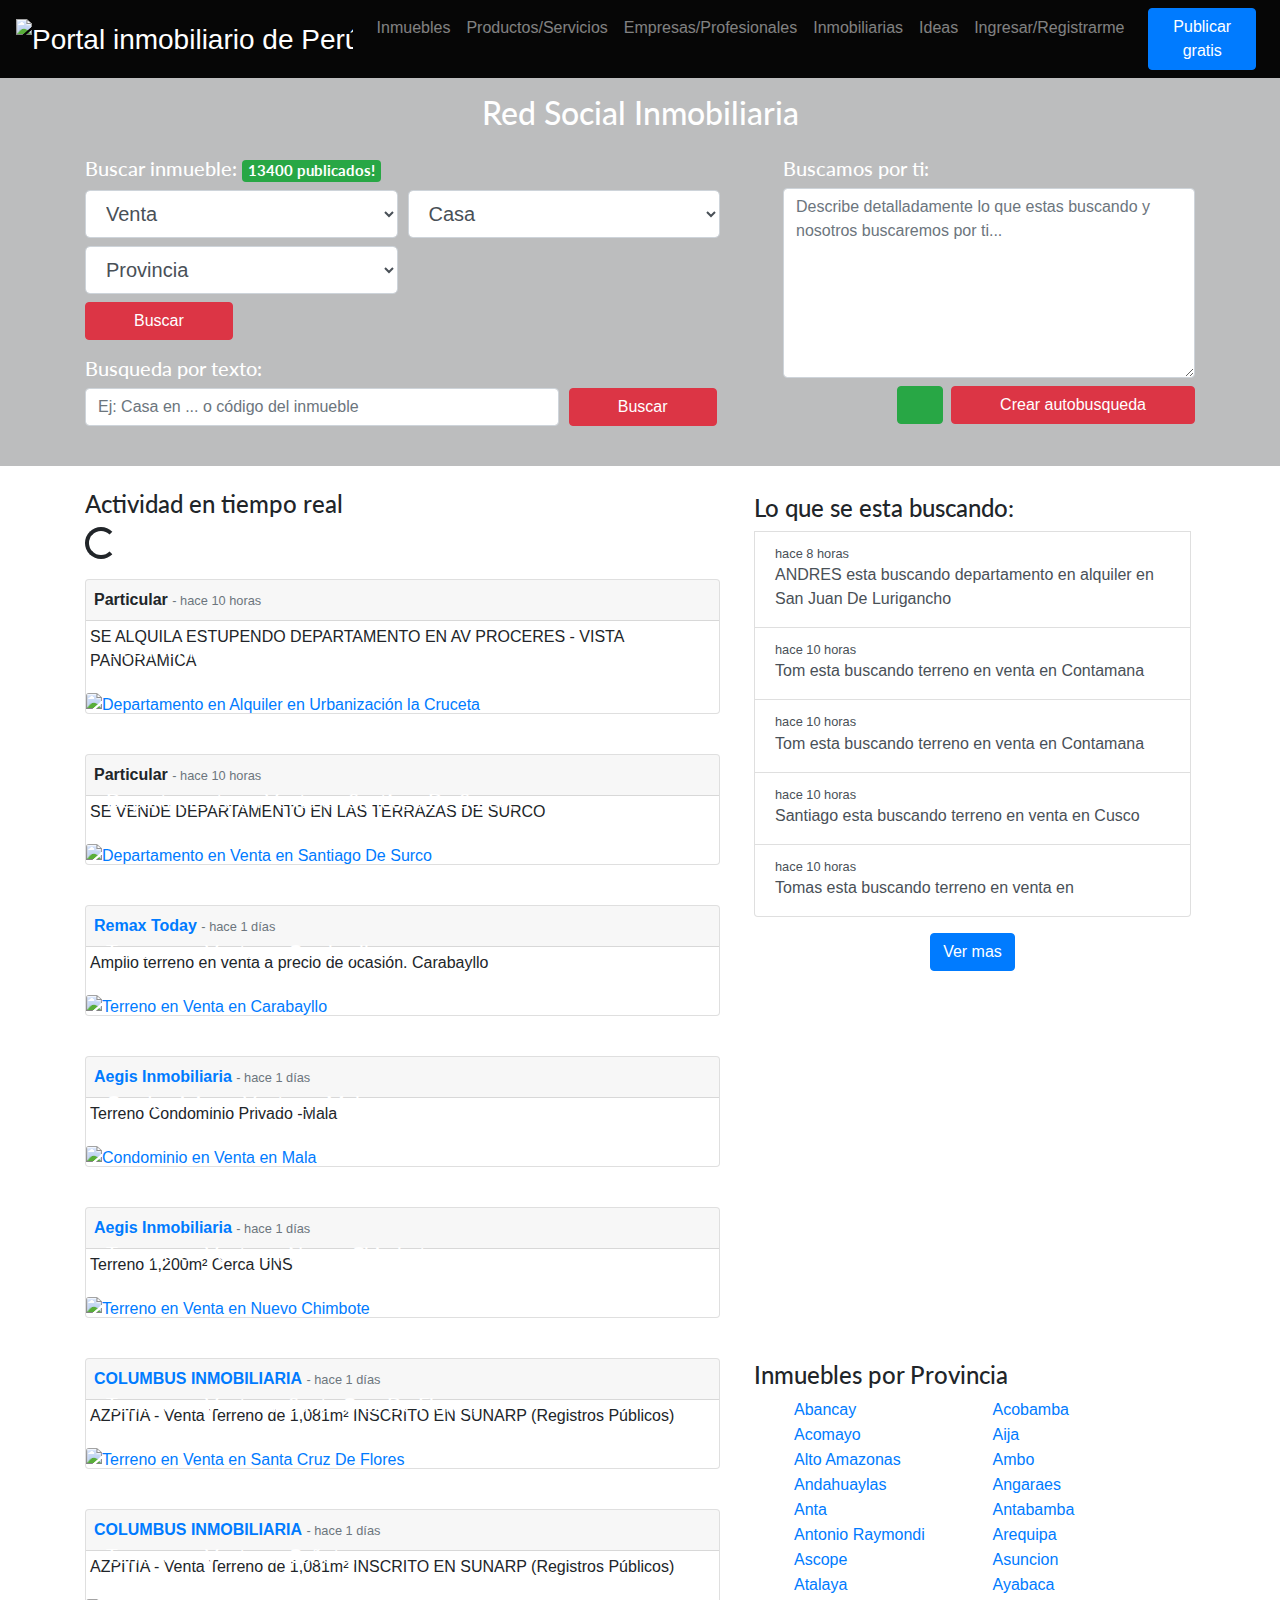
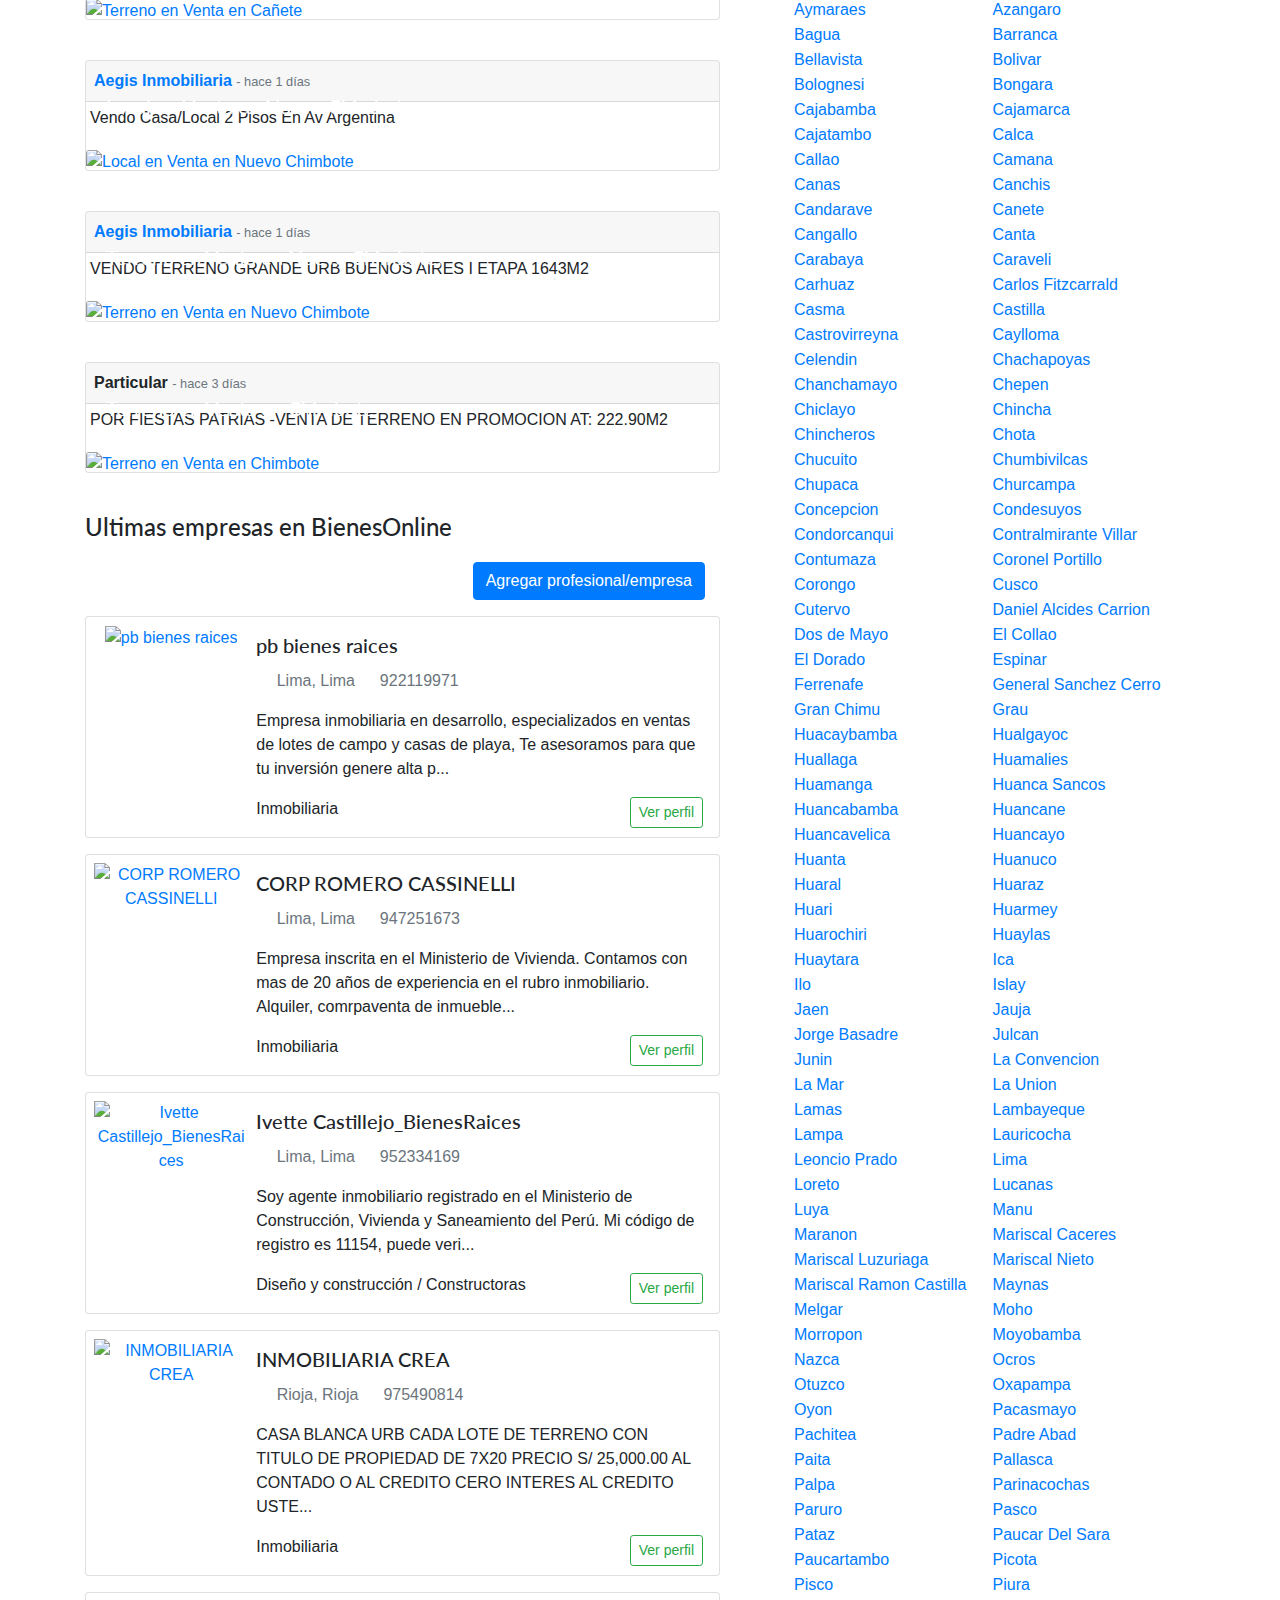
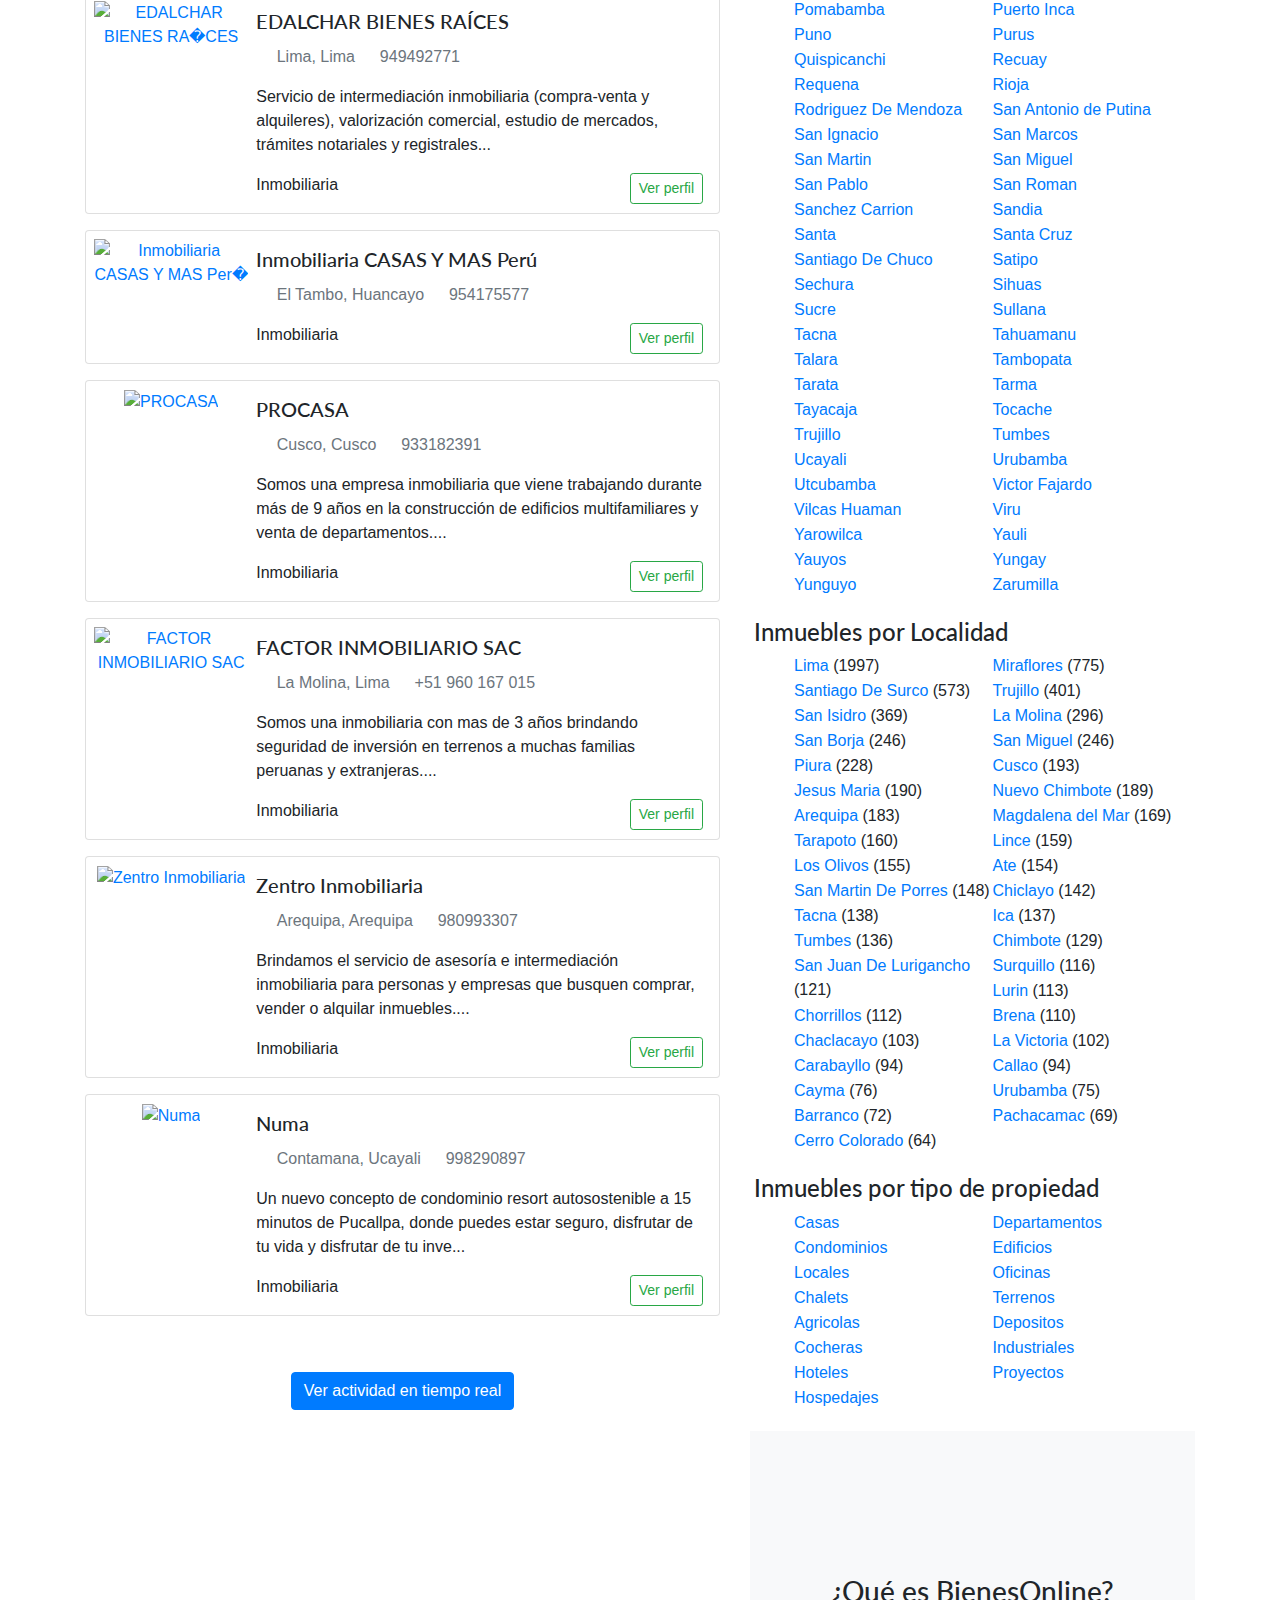
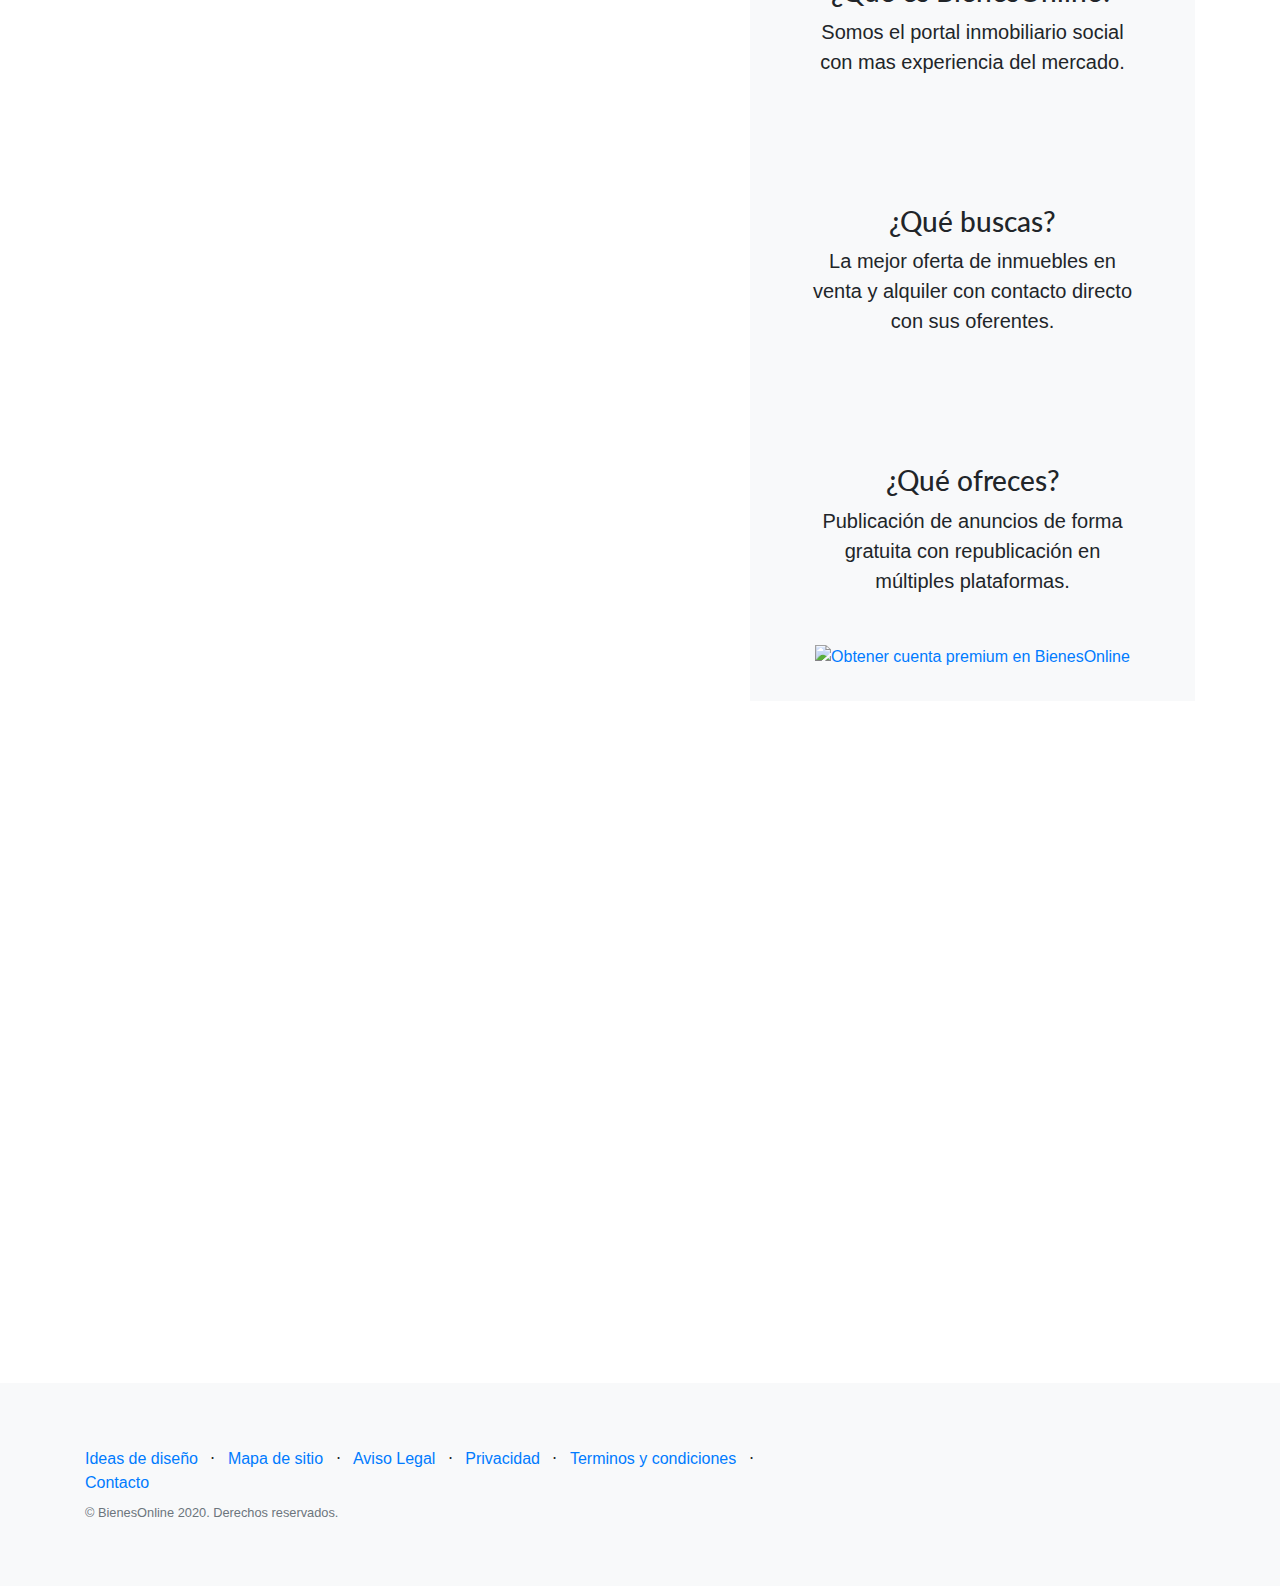
==== index.html @ 41c7a1e3 "first commit" ====
<!DOCTYPE html>
<html lang="en">
<head>
    <meta charset="UTF-8">
    <meta name="viewport" content="width=device-width, initial-scale=1.0">
    <title>Document</title>
    <link rel="stylesheet" href="landing-page.css">
    <link rel="stylesheet" href="bootstrap.min.css">
    <link rel="stylesheet" href="all.min.css">
    <link href="https://fonts.googleapis.com/css?family=Lato:300,400,700,300italic,400italic,700italic" rel="stylesheet" type="text/css">
    <style>



        header.masthead {
            padding-top: 1rem;
            padding-bottom: 2rem;
        }
        
        header.masthead h1{
            font-size: 2rem;
        
            
        }
        
        .sub-titulo {
           text-align: left;
        }
        
        .autobusqueda {
          padding-left: 3rem;
        }
        
        
            .Qblock li{margin:0;float:left;width:50%;margin:0 0 1px;}
            .Qblock ul { list-style: none outside; }
        
        .bg-black {
          background-color: #060606;
        }
        .navbar-brand {
          font-size: 1.75rem;
        }
        .ultimos-anuncios{
          
        }
        #anuncios-muro .card-header {
            padding: .50rem .50rem;
        }
        #anuncios-muro .card-header img {
          max-width: 150px;
        }
        #anuncios-muro .card-img-top {
          align: center;
          max-height: 450px;
          max-width: 633px;
        }
        #anuncios-muro .card-body {
          margin-top: -80px;
          
        }
        
        .logo-inmo {
            max-height:50px;
            
        }
        
        
        .blanco {
            color:#ffffff;
        }
        
        
        
        .paises img {
           width:35px;
           height:27px;
           padding-right: 5px;
        }
        .paises .themed-grid-col {
          margin-bottom:20px;
        }
        .testimonials .testimonial-item {
            max-width: 98%;
        }
        .testimonials {
            padding-top: 2rem;
            padding-bottom: 2rem;
        }
        
        .publicidad-1 {
          height:350px;
          width:100%;
          max-width:350px;
        }
        .publicidad-2 {
          height:200px;
          width:100%;
        }
        .publicidad-3 {
          width:100%;
          height:650px;
          max-width:350px;
          max-height:650px;
        }
        
        
        #paises a {
            background-image: url(img/flags/banderas.png) ;
              float: left;
            width: 32px;
            height: 32px;
            margin-right: 8px;
              margin-top: 5px;
            }	
          #paises p {
            margin-left: 40px;
            margin-top: 2px;
            white-space: pre;
            }	
        
        
        @media only screen and (max-width: 768px) {
            
            .navbar {
              padding:5px;
        
            }
            .navbar-brand { 
                margin-right:5px;
            }
            .navbar-brand img { 
              max-width:240px;
            }
            
            .navbar-collapse {
                margin-left:10px;
            }
        
            .autobusqueda {
              padding-left: 1rem;
              padding-top: 1rem;
            }
        
            #anuncios-muro .card-body {
                 margin-top: -110px;
          
            }
            #anuncios-muro .card-img-top {
              
              max-height: 350px;
              max-width: 533px;
            }
        
            .columna-derecha {
               margin-top:2rem;
            }
        
            .Qblock li {
                float: left;
                width: 50%;
                margin: 7px 0 1px;
            }
        
            .Qblock ul {
                padding-inline-start: 10px;
            }
            
            .publicidad-2 {
              height:350px;
            }
            .publicidad-3 {
              height:350px;
              max-height:350px;
            }
        
        
            .paises .themed-grid-col {
              margin-bottom:20px;
              min-width: 50%;
            }
        
        
        }
        
        
        </style>
</head>

<body>
    <nav class="navbar navbar-expand-lg navbar-dark bg-black">
        <div itemscope="" itemtype="https://schema.org/Organization" bis_skin_checked="1">
          <a class="navbar-brand" href="https://www.bienesonline.pe/"><img itemprop="logo" src="img/ico/logo-2.jpg" alt="Portal inmobiliario de Perú" border="0">
          <meta itemprop="url" content="https://www.bienesonline.pe/">
          </a>
        </div>
        <button class="navbar-toggler" type="button" data-toggle="collapse" data-target="#navbarsExample03" aria-controls="navbarsExample03" aria-expanded="false" aria-label="Toggle navigation">
          <span class="navbar-toggler-icon"></span>
        </button>
      
              
      
        <div class="collapse navbar-collapse" id="navbarsExample03" bis_skin_checked="1">
          <ul class="navbar-nav ml-auto mr-2">
            
          <li class="nav-item">
              <a class="nav-link" href="https://www.bienesonline.pe/">Inmuebles</a>
            </li>
            <li class="nav-item">
              <a class="nav-link" href="/productos-servicios">Productos/Servicios</a>
            </li>
            <li class="nav-item">
              <a class="nav-link" href="/empresas-profesionales">Empresas/Profesionales</a>
            </li>
            <li class="nav-item">
              <a class="nav-link" href="inmobiliarias.php">Inmobiliarias</a>
            </li>
            <li class="nav-item">
              <a class="nav-link" href="http://ideas.bienesonline.com" target="_blank">Ideas</a>
            </li>
                  <li class="nav-item">
              <a class="nav-link" href="publicar.php">Ingresar/Registrarme</a>
            </li>
            
            <li class="nav-item">
              <a href="publicar.php" class="btn btn-primary ml-3">
                    Publicar gratis
                </a>    
      
            </li>
      
          </ul>
        </div>
    </nav>
    <header class="masthead text-white text-center">
        <div class="overlay" bis_skin_checked="1"></div>
        <div class="container" bis_skin_checked="1">
          <div class="row" bis_skin_checked="1">
            <div class="col-xl-9 mx-auto" bis_skin_checked="1">
              <h1 class="mb-4">Red Social Inmobiliaria</h1>
            </div>
            <div class="col-md-10 col-lg-8 col-xl-7" bis_skin_checked="1">
              <h5 class="sub-titulo">Buscar inmueble: <span class="badge badge-success">13400 publicados!</span></h5>
              <form action="redir-busqueda.php" method="post">
                <div class="form-row" bis_skin_checked="1">
                  <div class="col-xl-6 col-md-6 mb-2 mb-md-2" bis_skin_checked="1">
                                <select name="tipo_operacion" class="form-control form-control-lg">
                                  
                                  
                                    <option value="1">Venta</option>
    
                                    
                                    <option value="2">Alquiler</option>
    
                                    
                                    <option value="3">Alquiler por temporada</option>
    
                                    
                                    <option value="4">Alojamiento</option>
    
                                                                </select>
                  </div>
                  <div class="col-xl-6 col-md-6 mb-2 mb-md-2" bis_skin_checked="1">
                  <select name="tipo_inmueble" class="form-control form-control-lg">
                                
                                <option value="1">Casa</option>
    
                                
                                <option value="2">Departamento</option>
    
                                
                                <option value="3">Condominio</option>
    
                                
                                <option value="4">Edificio</option>
    
                                
                                <option value="5">Local</option>
    
                                
                                <option value="6">Oficina</option>
    
                                
                                <option value="7">Chalet</option>
    
                                
                                <option value="8">Terreno</option>
    
                                
                                <option value="9">Agricola</option>
    
                                
                                <option value="10">Deposito</option>
    
                                
                                <option value="11">Cochera</option>
    
                                
                                <option value="12">Industrial</option>
    
                                
                                <option value="13">Hotel</option>
    
                                
                                <option value="14">Proyecto</option>
    
                                
                                <option value="15">Hospedaje</option>
    
                                                            </select>
                  </div>
                  <div class="col-xl-6 col-md-6 mb-2 mb-md-2" bis_skin_checked="1">
                                                                                    
                                            <select name="provincia_inmueble" class="form-control form-control-lg" onchange="cargarCombo('archivos/carga_localidad_home.php', 'provincia_inmueble', 'Div_Subactividades', '1515551756');" id="provincia_inmueble">
    
                                            <option value="">Provincia</option>
    
                                              <option value="28">Abancay</option><option value="81">Acobamba</option><option value="68">Acomayo</option><option value="9">Aija</option><option value="137">Alto Amazonas</option><option value="88">Ambo</option><option value="29">Andahuaylas</option><option value="82">Angaraes</option><option value="69">Anta</option><option value="30">Antabamba</option><option value="10">Antonio Raymondi</option><option value="34">Arequipa</option><option value="113">Ascope</option><option value="11">Asuncion</option><option value="190">Atalaya</option><option value="152">Ayabaca</option><option value="31">Aymaraes</option><option value="160">Azangaro</option><option value="2">Bagua</option><option value="128">Barranca</option><option value="173">Bellavista</option><option value="114">Bolivar</option><option value="12">Bolognesi</option><option value="3">Bongara</option><option value="54">Cajabamba</option><option value="53">Cajamarca</option><option value="129">Cajatambo</option><option value="70">Calca</option><option value="66">Callao</option><option value="35">Camana</option><option value="71">Canas</option><option value="72">Canchis</option><option value="183">Candarave</option><option value="131">Cañete</option><option value="43">Cangallo</option><option value="130">Canta</option><option value="161">Carabaya</option><option value="36">Caraveli</option><option value="13">Carhuaz</option><option value="14">Carlos Fitzcarrald</option><option value="15">Casma</option><option value="37">Castilla</option><option value="83">Castrovirreyna</option><option value="38">Caylloma</option><option value="55">Celendin</option><option value="1">Chachapoyas</option><option value="105">Chanchamayo</option><option value="115">Chepen</option><option value="124">Chiclayo</option><option value="99">Chincha</option><option value="32">Chincheros</option><option value="56">Chota</option><option value="162">Chucuito</option><option value="73">Chumbivilcas</option><option value="111">Chupaca</option><option value="84">Churcampa</option><option value="104">Concepcion</option><option value="39">Condesuyos</option><option value="4">Condorcanqui</option><option value="187">Contralmirante Villar</option><option value="57">Contumaza</option><option value="189">Coronel Portillo</option><option value="16">Corongo</option><option value="67">Cusco</option><option value="58">Cutervo</option><option value="149">Daniel Alcides Carrion</option><option value="89">Dos de Mayo</option><option value="163">El Collao</option><option value="174">El Dorado</option><option value="74">Espinar</option><option value="125">Ferreñafe</option><option value="146">General Sanchez Cerro</option><option value="122">Gran Chimu</option><option value="33">Grau</option><option value="90">Huacaybamba</option><option value="59">Hualgayoc</option><option value="175">Huallaga</option><option value="91">Huamalies</option><option value="42">Huamanga</option><option value="44">Huanca Sancos</option><option value="153">Huancabamba</option><option value="164">Huancane</option><option value="80">Huancavelica</option><option value="103">Huancayo</option><option value="45">Huanta</option><option value="87">Huanuco</option><option value="132">Huaral</option><option value="8">Huaraz</option><option value="17">Huari</option><option value="18">Huarmey</option><option value="133">Huarochiri</option><option value="19">Huaylas</option><option value="85">Huaytara</option><option value="98">Ica</option><option value="147">Ilo</option><option value="40">Islay</option><option value="60">Jaen</option><option value="106">Jauja</option><option value="184">Jorge Basadre</option><option value="116">Julcan</option><option value="107">Junin</option><option value="75">La Convencion</option><option value="46">La Mar</option><option value="41">La Union</option><option value="176">Lamas</option><option value="126">Lambayeque</option><option value="165">Lampa</option><option value="96">Lauricocha</option><option value="92">Leoncio Prado</option><option value="127">Lima</option><option value="138">Loreto</option><option value="47">Lucanas</option><option value="5">Luya</option><option value="143">Manu</option><option value="93">Marañon</option><option value="177">Mariscal Caceres</option><option value="20">Mariscal Luzuriaga</option><option value="145">Mariscal Nieto</option><option value="139">Mariscal Ramon Castilla</option><option value="136">Maynas</option><option value="166">Melgar</option><option value="167">Moho</option><option value="154">Morropon</option><option value="172">Moyobamba</option><option value="100">Nazca</option><option value="21">Ocros</option><option value="117">Otuzco</option><option value="150">Oxapampa</option><option value="134">Oyon</option><option value="118">Pacasmayo</option><option value="94">Pachitea</option><option value="191">Padre Abad</option><option value="155">Paita</option><option value="22">Pallasca</option><option value="101">Palpa</option><option value="48">Parinacochas</option><option value="76">Paruro</option><option value="148">Pasco</option><option value="119">Pataz</option><option value="49">Paucar Del Sara</option><option value="77">Paucartambo</option><option value="178">Picota</option><option value="102">Pisco</option><option value="151">Piura</option><option value="23">Pomabamba</option><option value="95">Puerto Inca</option><option value="159">Puno</option><option value="192">Purus</option><option value="78">Quispicanchi</option><option value="24">Recuay</option><option value="140">Requena</option><option value="179">Rioja</option><option value="6">Rodriguez De Mendoza</option><option value="168">San Antonio de Putina</option><option value="61">San Ignacio</option><option value="62">San Marcos</option><option value="180">San Martin</option><option value="63">San Miguel</option><option value="64">San Pablo</option><option value="169">San Roman</option><option value="120">Sanchez Carrion</option><option value="170">Sandia</option><option value="25">Santa</option><option value="65">Santa Cruz</option><option value="121">Santiago De Chuco</option><option value="108">Satipo</option><option value="158">Sechura</option><option value="26">Sihuas</option><option value="50">Sucre</option><option value="156">Sullana</option><option value="182">Tacna</option><option value="144">Tahuamanu</option><option value="157">Talara</option><option value="142">Tambopata</option><option value="185">Tarata</option><option value="109">Tarma</option><option value="86">Tayacaja</option><option value="181">Tocache</option><option value="112">Trujillo</option><option value="186">Tumbes</option><option value="141">Ucayali</option><option value="79">Urubamba</option><option value="7">Utcubamba</option><option value="51">Victor Fajardo</option><option value="52">Vilcas Huaman</option><option value="123">Viru</option><option value="97">Yarowilca</option><option value="110">Yauli</option><option value="135">Yauyos</option><option value="27">Yungay</option><option value="171">Yunguyo</option><option value="188">Zarumilla</option>
                                            </select>
                  </div>
                  <div class="col-xl-6 col-md-6 mb-2 mb-md-2" bis_skin_checked="1">
    
                        <div id="Div_Subactividades" bis_skin_checked="1">
    
    
                            
    
                        </div>
    
                  </div>
                  <div class="col-xl-6 col-md-6 mb-2 mb-md-2" bis_skin_checked="1">
                  
                        <button type="button" class="btn btn-danger pl-5 pr-5 float-left" onclick="Validarbuscadoravanzado(this.form)">Buscar</button>
    
    
                  </div>
                  
    
                </div>
              </form>
    
              <div class="mt-2" bis_skin_checked="1">
                <h5 class="sub-titulo">Busqueda por texto:</h5>                                  
                <form action="redir-busqueda-texto.php" method="post">
                  <div class="form-row" bis_skin_checked="1">
                        
                        <div class="col-xl-9 col-md-6 mb-2 mb-md-2" bis_skin_checked="1">
                            
                            <input name="search_string" type="text" id="search_string" class="form-control " maxlength="50" placeholder="Ej: Casa en ... o código del inmueble">
    
                        </div>
                        <div class="col-xl-3 col-md-6 mb-2 mb-md-2" bis_skin_checked="1">
                            
                            <button type="button" class="btn btn-danger pl-5 pr-5 float-left" onclick="Validarbuscadortexto(this.form)">Buscar</button>
    
                        </div>
    
                  </div>
                </form>
              </div>
            </div>
            
            <div class="col-md-10 col-lg-8 col-xl-5 autobusqueda" bis_skin_checked="1">
                <form action="alertas.php" method="get">
                      <h5 class="sub-titulo">Buscamos por ti:</h5>
                      <textarea class="form-control" row="5" placeholder="Describe detalladamente lo que estas buscando y nosotros buscaremos por ti..." name="Texto" style="height:190px"></textarea>
                      <button type="submit" class="btn btn-danger pl-5 pr-5 mt-2 float-right">Crear autobusqueda</button>
                      <button type="button" data-toggle="modal" data-target="#ayudaautobusqueda" class="btn btn-success mt-2 mr-2 pl-3 pr-3 float-right"><i class="fa fa-question-circle"></i></button>
                </form>            
            </div>
          </div>
        </div>
      </header>
      <section class="dos-columnas">
    
    




        <div class="container" bis_skin_checked="1">
    
            <div class="row mt-4" bis_skin_checked="1">
                <div class="col-lg-7" bis_skin_checked="1">
                
    
    
    
    
    
                <section class="ultimos-anuncios">
                        
                        <h4>Actividad en tiempo real</h4>
    
                        <div id="loading" class="spinner-border" role="status" style="" bis_skin_checked="1">
                          <span class="sr-only">Cargando...</span>
                        </div>
    
                        <div id="anuncios-muro" class="row" bis_skin_checked="1">
    
                          
                             
                             
                          <input name="ultimo_id" type="hidden" id="ultimo_id" value="410485">
                                              <div class="col-lg-12 col-sm-6 mb-4" bis_skin_checked="1">
                            <div class="card mt-3" bis_skin_checked="1">
                              <div class="card-header" bis_skin_checked="1">
                                                                    <strong>Particular</strong>
                                                                  <small class="text-muted"> - hace 10 horas</small>
                              </div>
                              <p class="card-text p-1">SE ALQUILA ESTUPENDO DEPARTAMENTO EN AV PROCERES - VISTA PANORAMICA</p>
                              <a href="https://www.bienesonline.pe/ficha-departamento-alquiler-urbanizacion-la-cruceta-lima_DEA37462.php"><img class="card-img-top mx-auto d-block" src="https://www.bienesonline.com/peru/photos/se-alquila-estupendo-departamento-en-av-proceres-vista-panoramica-DEA374621689554018-57.jpg" alt="Departamento en Alquiler en Urbanización la Cruceta"></a>
                              <div class="card-body py-0" bis_skin_checked="1">
                                <h5 class="card-title blanco">
                                  Departamento en Alquiler en Urbanización la Cruceta,                             </h5>
                                <p class="blanco"><strong>S/. 1.650</strong> - 3 habitaciones, 3 baños, 77m2 sup. cubierta, 77m2 sup. terreno, </p>
                              </div>
                            </div>
                          </div>
                        
                                              <div class="col-lg-12 col-sm-6 mb-4" bis_skin_checked="1">
                            <div class="card mt-3" bis_skin_checked="1">
                              <div class="card-header" bis_skin_checked="1">
                                                                    <strong>Particular</strong>
                                                                  <small class="text-muted"> - hace 10 horas</small>
                              </div>
                              <p class="card-text p-1">SE VENDE DEPARTAMENTO EN LAS TERRAZAS DE SURCO</p>
                              <a href="https://www.bienesonline.pe/ficha-departamento-venta-santiago-de-surco-lima_DEV37461.php"><img class="card-img-top mx-auto d-block" src="https://www.bienesonline.com/peru/photos/se-vende-departamento-en-las-terrazas-de-surco-DEV374611689552945-488.jpg" alt="Departamento en Venta en Santiago De Surco"></a>
                              <div class="card-body py-0" bis_skin_checked="1">
                                <h5 class="card-title blanco">
                                  Departamento en Venta en Santiago De Surco,                             </h5>
                                <p class="blanco"><strong>S/. 285.000</strong> - 3 habitaciones, 3 baños, 64m2 sup. cubierta, 64m2 sup. terreno, </p>
                              </div>
                            </div>
                          </div>
                        
                                              <div class="col-lg-12 col-sm-6 mb-4" bis_skin_checked="1">
                            <div class="card mt-3" bis_skin_checked="1">
                              <div class="card-header" bis_skin_checked="1">
                                                                    <a href="inmobiliaria/7113/remax-today/"><img class="img-fluid rounded float-left pr-2 logo-inmo" src="https://www.bienesonline.com/peru/logos/remax-today1593055876.jpg" alt=""></a>
                                    <a href="inmobiliaria/7113/remax-today/"><strong>Remax Today</strong></a>
                                                                  <small class="text-muted"> - hace 1 días</small>
                              </div>
                              <p class="card-text p-1">Amplio terreno en venta a precio de ocasión. Carabayllo</p>
                              <a href="https://www.bienesonline.pe/ficha-terreno-venta-carabayllo-lima_TEV37460.php"><img class="card-img-top mx-auto d-block" src="https://www.bienesonline.com/peru/photos/amplio-terreno-en-venta-a-precio-de-ocasion-carabayllo-TEV374601689464320-673.jpg" alt="Terreno en Venta en Carabayllo"></a>
                              <div class="card-body py-0" bis_skin_checked="1">
                                <h5 class="card-title blanco">
                                  Terreno en Venta en Carabayllo,                             </h5>
                                <p class="blanco"><strong>U$D 50.000</strong> - 200m2 sup. terreno, </p>
                              </div>
                            </div>
                          </div>
                        
                                              <div class="col-lg-12 col-sm-6 mb-4" bis_skin_checked="1">
                            <div class="card mt-3" bis_skin_checked="1">
                              <div class="card-header" bis_skin_checked="1">
                                                                    <a href="inmobiliaria/6570/aegis-inmobiliaria/"><img class="img-fluid rounded float-left pr-2 logo-inmo" src="https://www.bienesonline.com/peru/logos/logos2-11674746483.jpg" alt=""></a>
                                    <a href="inmobiliaria/6570/aegis-inmobiliaria/"><strong>Aegis Inmobiliaria</strong></a>
                                                                  <small class="text-muted"> - hace 1 días</small>
                              </div>
                              <p class="card-text p-1">Terreno Condominio Privado -Mala</p>
                              <a href="https://www.bienesonline.pe/ficha-condominio-venta-mala-canete_COV37459.php"><img class="card-img-top mx-auto d-block" src="https://www.bienesonline.com/peru/photos/terreno-condominio-privado-mala-COV374591689442612-665.jpg" alt="Condominio en Venta en Mala"></a>
                              <div class="card-body py-0" bis_skin_checked="1">
                                <h5 class="card-title blanco">
                                  Condominio en Venta en Mala,                             </h5>
                                <p class="blanco"><strong>U$D 71.000</strong> - 349m2 sup. terreno, </p>
                              </div>
                            </div>
                          </div>
                        
                                              <div class="col-lg-12 col-sm-6 mb-4" bis_skin_checked="1">
                            <div class="card mt-3" bis_skin_checked="1">
                              <div class="card-header" bis_skin_checked="1">
                                                                    <a href="inmobiliaria/6570/aegis-inmobiliaria/"><img class="img-fluid rounded float-left pr-2 logo-inmo" src="https://www.bienesonline.com/peru/logos/logos2-11674746483.jpg" alt=""></a>
                                    <a href="inmobiliaria/6570/aegis-inmobiliaria/"><strong>Aegis Inmobiliaria</strong></a>
                                                                  <small class="text-muted"> - hace 1 días</small>
                              </div>
                              <p class="card-text p-1">Terreno 1,200m² Cerca UNS</p>
                              <a href="https://www.bienesonline.pe/ficha-terreno-venta-nuevo-chimbote-santa_TEV37458.php"><img class="card-img-top mx-auto d-block" src="https://www.bienesonline.com/peru/photos/-TEV374581689441706-725.jpg" alt="Terreno en Venta en Nuevo Chimbote"></a>
                              <div class="card-body py-0" bis_skin_checked="1">
                                <h5 class="card-title blanco">
                                  Terreno en Venta en Nuevo Chimbote,                             </h5>
                                <p class="blanco"><strong>U$D 360.000</strong> - 1200m2 sup. terreno, </p>
                              </div>
                            </div>
                          </div>
                        
                                              <div class="col-lg-12 col-sm-6 mb-4" bis_skin_checked="1">
                            <div class="card mt-3" bis_skin_checked="1">
                              <div class="card-header" bis_skin_checked="1">
                                                                    <a href="inmobiliaria/7293/columbus-inmobiliaria/"><img class="img-fluid rounded float-left pr-2 logo-inmo" src="https://www.bienesonline.com/peru/logos/logo-columbus-inmobiliaria1613659796.jpg" alt=""></a>
                                    <a href="inmobiliaria/7293/columbus-inmobiliaria/"><strong>COLUMBUS INMOBILIARIA</strong></a>
                                                                  <small class="text-muted"> - hace 1 días</small>
                              </div>
                              <p class="card-text p-1">AZPITIA - Venta Terreno de 1,081m² INSCRITO EN SUNARP (Registros Públicos)</p>
                              <a href="https://www.bienesonline.pe/ficha-terreno-venta-santa-cruz-de-flores-canete_TEV37457.php"><img class="card-img-top mx-auto d-block" src="https://www.bienesonline.com/peru/photos/-TEV374571689440710-869.jpg" alt="Terreno en Venta en Santa Cruz De Flores"></a>
                              <div class="card-body py-0" bis_skin_checked="1">
                                <h5 class="card-title blanco">
                                  Terreno en Venta en Santa Cruz De Flores,                             </h5>
                                <p class="blanco"><strong>U$D 85.000</strong> - 1081m2 sup. cubierta, 1081m2 sup. terreno, </p>
                              </div>
                            </div>
                          </div>
                        
                                              <div class="col-lg-12 col-sm-6 mb-4" bis_skin_checked="1">
                            <div class="card mt-3" bis_skin_checked="1">
                              <div class="card-header" bis_skin_checked="1">
                                                                    <a href="inmobiliaria/7293/columbus-inmobiliaria/"><img class="img-fluid rounded float-left pr-2 logo-inmo" src="https://www.bienesonline.com/peru/logos/logo-columbus-inmobiliaria1613659796.jpg" alt=""></a>
                                    <a href="inmobiliaria/7293/columbus-inmobiliaria/"><strong>COLUMBUS INMOBILIARIA</strong></a>
                                                                  <small class="text-muted"> - hace 1 días</small>
                              </div>
                              <p class="card-text p-1">AZPITIA - Venta Terreno de 1,081m² INSCRITO EN SUNARP (Registros Públicos)</p>
                              <a href="https://www.bienesonline.pe/ficha-terreno-venta-canete-lima_TEV37456.php"><img class="card-img-top mx-auto d-block" src="https://www.bienesonline.com/peru/photos/-TEV374561689440299-884.jpg" alt="Terreno en Venta en Cañete"></a>
                              <div class="card-body py-0" bis_skin_checked="1">
                                <h5 class="card-title blanco">
                                  Terreno en Venta en Cañete,                             </h5>
                                <p class="blanco"><strong>U$D 85.000</strong> - 1081m2 sup. cubierta, 1081m2 sup. terreno, </p>
                              </div>
                            </div>
                          </div>
                        
                                              <div class="col-lg-12 col-sm-6 mb-4" bis_skin_checked="1">
                            <div class="card mt-3" bis_skin_checked="1">
                              <div class="card-header" bis_skin_checked="1">
                                                                    <a href="inmobiliaria/6570/aegis-inmobiliaria/"><img class="img-fluid rounded float-left pr-2 logo-inmo" src="https://www.bienesonline.com/peru/logos/logos2-11674746483.jpg" alt=""></a>
                                    <a href="inmobiliaria/6570/aegis-inmobiliaria/"><strong>Aegis Inmobiliaria</strong></a>
                                                                  <small class="text-muted"> - hace 1 días</small>
                              </div>
                              <p class="card-text p-1">Vendo Casa/Local 2 Pisos En Av Argentina</p>
                              <a href="https://www.bienesonline.pe/ficha-local-venta-nuevo-chimbote-santa_LOV37455.php"><img class="card-img-top mx-auto d-block" src="https://www.bienesonline.com/peru/photos/vendo-casalocal-2-pisos-en-av-argentina-LOV374551689432314-187.jpg" alt="Local en Venta en Nuevo Chimbote"></a>
                              <div class="card-body py-0" bis_skin_checked="1">
                                <h5 class="card-title blanco">
                                  Local en Venta en Nuevo Chimbote,                             </h5>
                                <p class="blanco"><strong>U$D 210.000</strong> - 4 habitaciones, 4 baños, 270m2 sup. cubierta, 147m2 sup. terreno, </p>
                              </div>
                            </div>
                          </div>
                        
                                              <div class="col-lg-12 col-sm-6 mb-4" bis_skin_checked="1">
                            <div class="card mt-3" bis_skin_checked="1">
                              <div class="card-header" bis_skin_checked="1">
                                                                    <a href="inmobiliaria/6570/aegis-inmobiliaria/"><img class="img-fluid rounded float-left pr-2 logo-inmo" src="https://www.bienesonline.com/peru/logos/logos2-11674746483.jpg" alt=""></a>
                                    <a href="inmobiliaria/6570/aegis-inmobiliaria/"><strong>Aegis Inmobiliaria</strong></a>
                                                                  <small class="text-muted"> - hace 1 días</small>
                              </div>
                              <p class="card-text p-1">VENDO TERRENO GRANDE URB BUENOS AIRES I ETAPA 1643M2</p>
                              <a href="https://www.bienesonline.pe/ficha-terreno-venta-nuevo-chimbote-santa_TEV37454.php"><img class="card-img-top mx-auto d-block" src="https://www.bienesonline.com/peru/photos/vendo-terreno-grande-urb-buenos-aires-i-etapa-1643m2-TEV374541689430182-59.jpg" alt="Terreno en Venta en Nuevo Chimbote"></a>
                              <div class="card-body py-0" bis_skin_checked="1">
                                <h5 class="card-title blanco">
                                  Terreno en Venta en Nuevo Chimbote,                             </h5>
                                <p class="blanco"><strong>U$D 950.000</strong> - 1 habitaciones, 1 baños, 1643m2 sup. terreno, </p>
                              </div>
                            </div>
                          </div>
                        
                                              <div class="col-lg-12 col-sm-6 mb-4" bis_skin_checked="1">
                            <div class="card mt-3" bis_skin_checked="1">
                              <div class="card-header" bis_skin_checked="1">
                                                                    <strong>Particular</strong>
                                                                  <small class="text-muted"> - hace 3 días</small>
                              </div>
                              <p class="card-text p-1">POR FIESTAS PATRIAS -VENTA DE TERRENO EN PROMOCION  AT: 222.90M2 </p>
                              <a href="https://www.bienesonline.pe/ficha-terreno-venta-chimbote-santa_TEV37451.php"><img class="card-img-top mx-auto d-block" src="https://www.bienesonline.com/peru/photos/por-fiestas-patrias-venta-de-terreno-en-promocion-at-22290m2--TEV374511689312231-697.jpg" alt="Terreno en Venta en Chimbote"></a>
                              <div class="card-body py-0" bis_skin_checked="1">
                                <h5 class="card-title blanco">
                                  Terreno en Venta en Chimbote,                             </h5>
                                <p class="blanco"><strong>U$D 165.000</strong> - 2 habitaciones, 2 baños, 80m2 sup. cubierta, 222m2 sup. terreno, </p>
                              </div>
                            </div>
                          </div>
                        
                        
                        </div>
                        <!-- /.row -->
    
    
                        <h4 class="mt-3">Ultimas empresas en BienesOnline</h4>
                        <div class="row mt-3" bis_skin_checked="1">
                        <div class="col-lg-12 col-sm-6 mb-4" bis_skin_checked="1">
                        
                        <div class="col text-right mt-1 mb-3" bis_skin_checked="1">
                          <a href="publicar.php" class="btn btn-primary">
                                  Agregar profesional/empresa
                          </a>    
                        </div>
    
                                    
                                <div class="bs-example" bis_skin_checked="1">
                                    <div class="card p-2 mb-3" bis_skin_checked="1">
                                        <div class="row no-gutters" bis_skin_checked="1">
                                            <div class="col-md-3 text-center" bis_skin_checked="1">
                                                  
                                                <a href="inmobiliaria/8180/pb-bienes-raices/">
                                                    <img src="https://www.bienesonline.com/peru/logos/pb-logogo1688066484.jpg" class="img-fluid mx-auto ml-auto" alt="pb bienes raices">
                                                </a>
                                                                                      </div>
                                            <div class="col-md-9" bis_skin_checked="1">
                                                <div class="card-body p-2" bis_skin_checked="1">
                                                    <h5 class="card-title">pb bienes raices</h5>
                                                    <p class="card-text text-secondary"><i class="fa fa-map-marker p-1"></i>Lima, Lima <i class="fa fa-phone p-1"></i>922119971</p>
                                                                                                    <p class="card-text">Empresa  inmobiliaria en desarrollo, especializados en ventas de lotes de campo y casas de playa,
    Te asesoramos  para que tu inversión genere alta p... </p>
                                                                                                    <span>Inmobiliaria</span>
                                                    <a href="inmobiliaria/8180/pb-bienes-raices/" class="btn btn-outline-success stretched-link btn-sm float-right">Ver perfil</a>
                                                
                                                </div>
                                            </div>
                                        </div>
                                    </div>
                                </div>
                
                                            
                                <div class="bs-example" bis_skin_checked="1">
                                    <div class="card p-2 mb-3" bis_skin_checked="1">
                                        <div class="row no-gutters" bis_skin_checked="1">
                                            <div class="col-md-3 text-center" bis_skin_checked="1">
                                                  
                                                <a href="inmobiliaria/8165/corp-romero-cassinelli/">
                                                    <img src="https://www.bienesonline.com/peru/logos/logo-redondo-corp-espaol1686852005.jpg" class="img-fluid mx-auto ml-auto" alt="CORP ROMERO CASSINELLI">
                                                </a>
                                                                                      </div>
                                            <div class="col-md-9" bis_skin_checked="1">
                                                <div class="card-body p-2" bis_skin_checked="1">
                                                    <h5 class="card-title">CORP ROMERO CASSINELLI</h5>
                                                    <p class="card-text text-secondary"><i class="fa fa-map-marker p-1"></i>Lima, Lima <i class="fa fa-phone p-1"></i>947251673</p>
                                                                                                    <p class="card-text">Empresa inscrita en el Ministerio de Vivienda. Contamos con mas de 20 años de experiencia en el rubro inmobiliario. Alquiler, comrpaventa de inmueble... </p>
                                                                                                    <span>Inmobiliaria</span>
                                                    <a href="inmobiliaria/8165/corp-romero-cassinelli/" class="btn btn-outline-success stretched-link btn-sm float-right">Ver perfil</a>
                                                
                                                </div>
                                            </div>
                                        </div>
                                    </div>
                                </div>
                
                                            
                                <div class="bs-example" bis_skin_checked="1">
                                    <div class="card p-2 mb-3" bis_skin_checked="1">
                                        <div class="row no-gutters" bis_skin_checked="1">
                                            <div class="col-md-3 text-center" bis_skin_checked="1">
                                                  
                                                <a href="https://www.bienesonline.pe/empresa/8164/ivette-castillejobienesraices">
                                                    <img src="https://www.bienesonline.com/peru/logos/foto-perfil-ws1686844381.jpg" class="img-fluid mx-auto ml-auto" alt="Ivette Castillejo_BienesRaices">
                                                </a>
                                                                                      </div>
                                            <div class="col-md-9" bis_skin_checked="1">
                                                <div class="card-body p-2" bis_skin_checked="1">
                                                    <h5 class="card-title">Ivette Castillejo_BienesRaices</h5>
                                                    <p class="card-text text-secondary"><i class="fa fa-map-marker p-1"></i>Lima, Lima <i class="fa fa-phone p-1"></i>952334169</p>
                                                                                                    <p class="card-text">Soy agente inmobiliario registrado en el Ministerio de Construcción, Vivienda y Saneamiento del Perú.
    
    Mi código de registro es 11154, puede veri... </p>
                                                                                                    <span>Diseño y construcción / Constructoras</span>
                                                    <a href="https://www.bienesonline.pe/empresa/8164/ivette-castillejobienesraices" class="btn btn-outline-success stretched-link btn-sm float-right">Ver perfil</a>
                                                
                                                </div>
                                            </div>
                                        </div>
                                    </div>
                                </div>
                
                                            
                                <div class="bs-example" bis_skin_checked="1">
                                    <div class="card p-2 mb-3" bis_skin_checked="1">
                                        <div class="row no-gutters" bis_skin_checked="1">
                                            <div class="col-md-3 text-center" bis_skin_checked="1">
                                                  
                                                <a href="inmobiliaria/8155/inmobiliaria-crea/">
                                                    <img src="https://www.bienesonline.com/peru/logos/bb87017a-23a1-47b1-8990-1896ab96b7591686065941.gif" class="img-fluid mx-auto ml-auto" alt="INMOBILIARIA CREA">
                                                </a>
                                                                                      </div>
                                            <div class="col-md-9" bis_skin_checked="1">
                                                <div class="card-body p-2" bis_skin_checked="1">
                                                    <h5 class="card-title">INMOBILIARIA CREA</h5>
                                                    <p class="card-text text-secondary"><i class="fa fa-map-marker p-1"></i>Rioja, Rioja <i class="fa fa-phone p-1"></i>975490814</p>
                                                                                                    <p class="card-text">CASA BLANCA URB 
    CADA LOTE DE TERRENO  CON TITULO DE PROPIEDAD DE 7X20 
     PRECIO S/ 25,000.00
    AL CONTADO O AL CREDITO CERO INTERES 
    AL CREDITO USTE... </p>
                                                                                                    <span>Inmobiliaria</span>
                                                    <a href="inmobiliaria/8155/inmobiliaria-crea/" class="btn btn-outline-success stretched-link btn-sm float-right">Ver perfil</a>
                                                
                                                </div>
                                            </div>
                                        </div>
                                    </div>
                                </div>
                
                                            
                                <div class="bs-example" bis_skin_checked="1">
                                    <div class="card p-2 mb-3" bis_skin_checked="1">
                                        <div class="row no-gutters" bis_skin_checked="1">
                                            <div class="col-md-3 text-center" bis_skin_checked="1">
                                                  
                                                <a href="inmobiliaria/8142/edalchar-bienes-raices/">
                                                    <img src="https://www.bienesonline.com/peru/logos/logo-edalchar1685633144.jpg" class="img-fluid mx-auto ml-auto" alt="EDALCHAR BIENES RA�CES">
                                                </a>
                                                                                      </div>
                                            <div class="col-md-9" bis_skin_checked="1">
                                                <div class="card-body p-2" bis_skin_checked="1">
                                                    <h5 class="card-title">EDALCHAR BIENES RAÍCES</h5>
                                                    <p class="card-text text-secondary"><i class="fa fa-map-marker p-1"></i>Lima, Lima <i class="fa fa-phone p-1"></i>949492771</p>
                                                                                                    <p class="card-text">Servicio de intermediación inmobiliaria (compra-venta y alquileres), valorización comercial, estudio de mercados, trámites notariales y registrales... </p>
                                                                                                    <span>Inmobiliaria</span>
                                                    <a href="inmobiliaria/8142/edalchar-bienes-raices/" class="btn btn-outline-success stretched-link btn-sm float-right">Ver perfil</a>
                                                
                                                </div>
                                            </div>
                                        </div>
                                    </div>
                                </div>
                
                                            
                                <div class="bs-example" bis_skin_checked="1">
                                    <div class="card p-2 mb-3" bis_skin_checked="1">
                                        <div class="row no-gutters" bis_skin_checked="1">
                                            <div class="col-md-3 text-center" bis_skin_checked="1">
                                                  
                                                <a href="inmobiliaria/8134/inmobiliaria-casas-y-mas-peru/">
                                                    <img src="https://www.bienesonline.com/peru/logos/diapositiva11684775207.jpg" class="img-fluid mx-auto ml-auto" alt="Inmobiliaria CASAS Y MAS Per�">
                                                </a>
                                                                                      </div>
                                            <div class="col-md-9" bis_skin_checked="1">
                                                <div class="card-body p-2" bis_skin_checked="1">
                                                    <h5 class="card-title">Inmobiliaria CASAS Y MAS Perú</h5>
                                                    <p class="card-text text-secondary"><i class="fa fa-map-marker p-1"></i>El Tambo, Huancayo <i class="fa fa-phone p-1"></i>954175577</p>
                                                                                                    <span>Inmobiliaria</span>
                                                    <a href="inmobiliaria/8134/inmobiliaria-casas-y-mas-peru/" class="btn btn-outline-success stretched-link btn-sm float-right">Ver perfil</a>
                                                
                                                </div>
                                            </div>
                                        </div>
                                    </div>
                                </div>
                
                                            
                                <div class="bs-example" bis_skin_checked="1">
                                    <div class="card p-2 mb-3" bis_skin_checked="1">
                                        <div class="row no-gutters" bis_skin_checked="1">
                                            <div class="col-md-3 text-center" bis_skin_checked="1">
                                                  
                                                <a href="inmobiliaria/8130/procasa/">
                                                    <img src="https://www.bienesonline.com/peru/logos/diseo-sin-ttulo1683826472.jpg" class="img-fluid mx-auto ml-auto" alt="PROCASA">
                                                </a>
                                                                                      </div>
                                            <div class="col-md-9" bis_skin_checked="1">
                                                <div class="card-body p-2" bis_skin_checked="1">
                                                    <h5 class="card-title">PROCASA</h5>
                                                    <p class="card-text text-secondary"><i class="fa fa-map-marker p-1"></i>Cusco, Cusco <i class="fa fa-phone p-1"></i>933182391</p>
                                                                                                    <p class="card-text">Somos una empresa inmobiliaria que viene trabajando durante más de 9 años en la construcción de edificios multifamiliares y venta de departamentos.... </p>
                                                                                                    <span>Inmobiliaria</span>
                                                    <a href="inmobiliaria/8130/procasa/" class="btn btn-outline-success stretched-link btn-sm float-right">Ver perfil</a>
                                                
                                                </div>
                                            </div>
                                        </div>
                                    </div>
                                </div>
                
                                            
                                <div class="bs-example" bis_skin_checked="1">
                                    <div class="card p-2 mb-3" bis_skin_checked="1">
                                        <div class="row no-gutters" bis_skin_checked="1">
                                            <div class="col-md-3 text-center" bis_skin_checked="1">
                                                  
                                                <a href="inmobiliaria/8125/factor-inmobiliario-sac/">
                                                    <img src="https://www.bienesonline.com/peru/logos/logo-factor-2023mesa-de-trabajo-1mesa-de-trabajo-1mesa-de-trabajo-11683582605.jpg" class="img-fluid mx-auto ml-auto" alt="FACTOR INMOBILIARIO SAC">
                                                </a>
                                                                                      </div>
                                            <div class="col-md-9" bis_skin_checked="1">
                                                <div class="card-body p-2" bis_skin_checked="1">
                                                    <h5 class="card-title">FACTOR INMOBILIARIO SAC</h5>
                                                    <p class="card-text text-secondary"><i class="fa fa-map-marker p-1"></i>La Molina, Lima <i class="fa fa-phone p-1"></i>+51 960 167 015</p>
                                                                                                    <p class="card-text">Somos una inmobiliaria con mas de 3 años brindando seguridad de inversión en terrenos a muchas familias peruanas y extranjeras.... </p>
                                                                                                    <span>Inmobiliaria</span>
                                                    <a href="inmobiliaria/8125/factor-inmobiliario-sac/" class="btn btn-outline-success stretched-link btn-sm float-right">Ver perfil</a>
                                                
                                                </div>
                                            </div>
                                        </div>
                                    </div>
                                </div>
                
                                            
                                <div class="bs-example" bis_skin_checked="1">
                                    <div class="card p-2 mb-3" bis_skin_checked="1">
                                        <div class="row no-gutters" bis_skin_checked="1">
                                            <div class="col-md-3 text-center" bis_skin_checked="1">
                                                  
                                                <a href="inmobiliaria/8108/zentro-inmobiliaria/">
                                                    <img src="https://www.bienesonline.com/peru/logos/logo-zentromesa-de-trabajo-11682540180.jpg" class="img-fluid mx-auto ml-auto" alt="Zentro Inmobiliaria">
                                                </a>
                                                                                      </div>
                                            <div class="col-md-9" bis_skin_checked="1">
                                                <div class="card-body p-2" bis_skin_checked="1">
                                                    <h5 class="card-title">Zentro Inmobiliaria</h5>
                                                    <p class="card-text text-secondary"><i class="fa fa-map-marker p-1"></i>Arequipa, Arequipa <i class="fa fa-phone p-1"></i>980993307</p>
                                                                                                    <p class="card-text">Brindamos el servicio de asesoría e intermediación inmobiliaria para personas y empresas que busquen comprar, vender o alquilar inmuebles.... </p>
                                                                                                    <span>Inmobiliaria</span>
                                                    <a href="inmobiliaria/8108/zentro-inmobiliaria/" class="btn btn-outline-success stretched-link btn-sm float-right">Ver perfil</a>
                                                
                                                </div>
                                            </div>
                                        </div>
                                    </div>
                                </div>
                
                                            
                                <div class="bs-example" bis_skin_checked="1">
                                    <div class="card p-2 mb-3" bis_skin_checked="1">
                                        <div class="row no-gutters" bis_skin_checked="1">
                                            <div class="col-md-3 text-center" bis_skin_checked="1">
                                                  
                                                <a href="inmobiliaria/8101/numa/">
                                                    <img src="https://www.bienesonline.com/peru/logos/logojpg1681846683.jpg" class="img-fluid mx-auto ml-auto" alt="Numa">
                                                </a>
                                                                                      </div>
                                            <div class="col-md-9" bis_skin_checked="1">
                                                <div class="card-body p-2" bis_skin_checked="1">
                                                    <h5 class="card-title">Numa</h5>
                                                    <p class="card-text text-secondary"><i class="fa fa-map-marker p-1"></i>Contamana, Ucayali <i class="fa fa-phone p-1"></i>998290897</p>
                                                                                                    <p class="card-text">Un nuevo concepto de condominio resort autosostenible a 15 minutos de Pucallpa, donde puedes estar seguro, disfrutar de tu vida y disfrutar de tu inve... </p>
                                                                                                    <span>Inmobiliaria</span>
                                                    <a href="inmobiliaria/8101/numa/" class="btn btn-outline-success stretched-link btn-sm float-right">Ver perfil</a>
                                                
                                                </div>
                                            </div>
                                        </div>
                                    </div>
                                </div>
                
                                            
    
    
    
                        </div>
                        </div>
    
    
                        <div class="col text-center mt-3" bis_skin_checked="1">
                            <a class="btn btn-primary center" href="actividad.php">Ver actividad en tiempo real</a>
                        </div>
    
                      
    
    
                </section>
                
                
                
                
                
                </div>
                
                <div class="col-lg-5 columna-derecha" bis_skin_checked="1">
                  
                <div class="row m-1 mb-4" bis_skin_checked="1">
                      
                    <h4>Lo que se esta buscando:</h4>
                    
                    <div id="leads" class="list-group" bis_skin_checked="1">
    
                           
                         
                      <input name="ultimo_id2" type="hidden" id="ultimo_id2" value="19460">
                                      <a href="actividad.php#ancla-leads" rel="nofollow" class="list-group-item list-group-item-action">
                        <div class="d-flex w-100 justify-content-between" bis_skin_checked="1">
                          
                          <small>hace 8 horas</small>
                        </div>
                        <p class="mb-1">ANDRES esta buscando departamento en alquiler en San Juan De Lurigancho</p>
                        <p class="mb-1"><i><strong></strong></i></p>
                      </a>
                                        <a href="actividad.php#ancla-leads" rel="nofollow" class="list-group-item list-group-item-action">
                        <div class="d-flex w-100 justify-content-between" bis_skin_checked="1">
                          
                          <small>hace 10 horas</small>
                        </div>
                        <p class="mb-1">Tom esta buscando terreno en venta en Contamana</p>
                        <p class="mb-1"><i><strong></strong></i></p>
                      </a>
                                        <a href="actividad.php#ancla-leads" rel="nofollow" class="list-group-item list-group-item-action">
                        <div class="d-flex w-100 justify-content-between" bis_skin_checked="1">
                          
                          <small>hace 10 horas</small>
                        </div>
                        <p class="mb-1">Tom esta buscando terreno en venta en Contamana</p>
                        <p class="mb-1"><i><strong></strong></i></p>
                      </a>
                                        <a href="actividad.php#ancla-leads" rel="nofollow" class="list-group-item list-group-item-action">
                        <div class="d-flex w-100 justify-content-between" bis_skin_checked="1">
                          
                          <small>hace 10 horas</small>
                        </div>
                        <p class="mb-1">Santiago esta buscando terreno en venta en Cusco</p>
                        <p class="mb-1"><i><strong></strong></i></p>
                      </a>
                                        <a href="actividad.php#ancla-leads" rel="nofollow" class="list-group-item list-group-item-action">
                        <div class="d-flex w-100 justify-content-between" bis_skin_checked="1">
                          
                          <small>hace 10 horas</small>
                        </div>
                        <p class="mb-1">Tomas esta buscando terreno en venta en </p>
                        <p class="mb-1"><i><strong></strong></i></p>
                      </a>
                                      </div>
                       
                        <div class="col text-center mt-3" bis_skin_checked="1">
                            <a class="btn btn-primary center" href="actividad.php#ancla-leads">Ver mas</a>
                        </div>
    
                </div>
                
                <div class="publicidad-1 m-3 mx-auto" bis_skin_checked="1">
                    
                    <script async="" src="https://pagead2.googlesyndication.com/pagead/js/adsbygoogle.js"></script>
                    <!-- home resposive cuadrado -->
                    <ins class="adsbygoogle" style="display:block" data-ad-client="ca-pub-1348792180260118" data-ad-slot="7190257323" data-ad-format="auto" data-full-width-responsive="true"></ins>
                    <script>
                        (adsbygoogle = window.adsbygoogle || []).push({});
                    </script>
                </div>
                
                <div class="row m-1 Qblock" bis_skin_checked="1">
                
                <h4>Inmuebles por Provincia</h4>
    
                <ul>
    
                    <li><a href="inmuebles/compra-venta/abancay" title="Propiedades en Abancay">Abancay</a></li><li><a href="inmuebles/compra-venta/acobamba" title="Propiedades en Acobamba">Acobamba</a></li><li><a href="inmuebles/compra-venta/acomayo" title="Propiedades en Acomayo">Acomayo</a></li><li><a href="inmuebles/compra-venta/aija" title="Propiedades en Aija">Aija</a></li><li><a href="inmuebles/compra-venta/alto-amazonas" title="Propiedades en Alto Amazonas">Alto Amazonas</a></li><li><a href="inmuebles/compra-venta/ambo" title="Propiedades en Ambo">Ambo</a></li><li><a href="inmuebles/compra-venta/andahuaylas" title="Propiedades en Andahuaylas">Andahuaylas</a></li><li><a href="inmuebles/compra-venta/angaraes" title="Propiedades en Angaraes">Angaraes</a></li><li><a href="inmuebles/compra-venta/anta" title="Propiedades en Anta">Anta</a></li><li><a href="inmuebles/compra-venta/antabamba" title="Propiedades en Antabamba">Antabamba</a></li><li><a href="inmuebles/compra-venta/antonio-raymondi" title="Propiedades en Antonio Raymondi">Antonio Raymondi</a></li><li><a href="inmuebles/compra-venta/arequipa" title="Propiedades en Arequipa">Arequipa</a></li><li><a href="inmuebles/compra-venta/ascope" title="Propiedades en Ascope">Ascope</a></li><li><a href="inmuebles/compra-venta/asuncion" title="Propiedades en Asuncion">Asuncion</a></li><li><a href="inmuebles/compra-venta/atalaya" title="Propiedades en Atalaya">Atalaya</a></li><li><a href="inmuebles/compra-venta/ayabaca" title="Propiedades en Ayabaca">Ayabaca</a></li><li><a href="inmuebles/compra-venta/aymaraes" title="Propiedades en Aymaraes">Aymaraes</a></li><li><a href="inmuebles/compra-venta/azangaro" title="Propiedades en Azangaro">Azangaro</a></li><li><a href="inmuebles/compra-venta/bagua" title="Propiedades en Bagua">Bagua</a></li><li><a href="inmuebles/compra-venta/barranca" title="Propiedades en Barranca">Barranca</a></li><li><a href="inmuebles/compra-venta/bellavista" title="Propiedades en Bellavista">Bellavista</a></li><li><a href="inmuebles/compra-venta/bolivar" title="Propiedades en Bolivar">Bolivar</a></li><li><a href="inmuebles/compra-venta/bolognesi" title="Propiedades en Bolognesi">Bolognesi</a></li><li><a href="inmuebles/compra-venta/bongara" title="Propiedades en Bongara">Bongara</a></li><li><a href="inmuebles/compra-venta/cajabamba" title="Propiedades en Cajabamba">Cajabamba</a></li><li><a href="inmuebles/compra-venta/cajamarca" title="Propiedades en Cajamarca">Cajamarca</a></li><li><a href="inmuebles/compra-venta/cajatambo" title="Propiedades en Cajatambo">Cajatambo</a></li><li><a href="inmuebles/compra-venta/calca" title="Propiedades en Calca">Calca</a></li><li><a href="inmuebles/compra-venta/callao" title="Propiedades en Callao">Callao</a></li><li><a href="inmuebles/compra-venta/camana" title="Propiedades en Camana">Camana</a></li><li><a href="inmuebles/compra-venta/canas" title="Propiedades en Canas">Canas</a></li><li><a href="inmuebles/compra-venta/canchis" title="Propiedades en Canchis">Canchis</a></li><li><a href="inmuebles/compra-venta/candarave" title="Propiedades en Candarave">Candarave</a></li><li><a href="inmuebles/compra-venta/canete" title="Propiedades en Canete">Canete</a></li><li><a href="inmuebles/compra-venta/cangallo" title="Propiedades en Cangallo">Cangallo</a></li><li><a href="inmuebles/compra-venta/canta" title="Propiedades en Canta">Canta</a></li><li><a href="inmuebles/compra-venta/carabaya" title="Propiedades en Carabaya">Carabaya</a></li><li><a href="inmuebles/compra-venta/caraveli" title="Propiedades en Caraveli">Caraveli</a></li><li><a href="inmuebles/compra-venta/carhuaz" title="Propiedades en Carhuaz">Carhuaz</a></li><li><a href="inmuebles/compra-venta/carlos-fitzcarrald" title="Propiedades en Carlos Fitzcarrald">Carlos Fitzcarrald</a></li><li><a href="inmuebles/compra-venta/casma" title="Propiedades en Casma">Casma</a></li><li><a href="inmuebles/compra-venta/castilla" title="Propiedades en Castilla">Castilla</a></li><li><a href="inmuebles/compra-venta/castrovirreyna" title="Propiedades en Castrovirreyna">Castrovirreyna</a></li><li><a href="inmuebles/compra-venta/caylloma" title="Propiedades en Caylloma">Caylloma</a></li><li><a href="inmuebles/compra-venta/celendin" title="Propiedades en Celendin">Celendin</a></li><li><a href="inmuebles/compra-venta/chachapoyas" title="Propiedades en Chachapoyas">Chachapoyas</a></li><li><a href="inmuebles/compra-venta/chanchamayo" title="Propiedades en Chanchamayo">Chanchamayo</a></li><li><a href="inmuebles/compra-venta/chepen" title="Propiedades en Chepen">Chepen</a></li><li><a href="inmuebles/compra-venta/chiclayo" title="Propiedades en Chiclayo">Chiclayo</a></li><li><a href="inmuebles/compra-venta/chincha" title="Propiedades en Chincha">Chincha</a></li><li><a href="inmuebles/compra-venta/chincheros" title="Propiedades en Chincheros">Chincheros</a></li><li><a href="inmuebles/compra-venta/chota" title="Propiedades en Chota">Chota</a></li><li><a href="inmuebles/compra-venta/chucuito" title="Propiedades en Chucuito">Chucuito</a></li><li><a href="inmuebles/compra-venta/chumbivilcas" title="Propiedades en Chumbivilcas">Chumbivilcas</a></li><li><a href="inmuebles/compra-venta/chupaca" title="Propiedades en Chupaca">Chupaca</a></li><li><a href="inmuebles/compra-venta/churcampa" title="Propiedades en Churcampa">Churcampa</a></li><li><a href="inmuebles/compra-venta/concepcion" title="Propiedades en Concepcion">Concepcion</a></li><li><a href="inmuebles/compra-venta/condesuyos" title="Propiedades en Condesuyos">Condesuyos</a></li><li><a href="inmuebles/compra-venta/condorcanqui" title="Propiedades en Condorcanqui">Condorcanqui</a></li><li><a href="inmuebles/compra-venta/contralmirante-villar" title="Propiedades en Contralmirante Villar">Contralmirante Villar</a></li><li><a href="inmuebles/compra-venta/contumaza" title="Propiedades en Contumaza">Contumaza</a></li><li><a href="inmuebles/compra-venta/coronel-portillo" title="Propiedades en Coronel Portillo">Coronel Portillo</a></li><li><a href="inmuebles/compra-venta/corongo" title="Propiedades en Corongo">Corongo</a></li><li><a href="inmuebles/compra-venta/cusco" title="Propiedades en Cusco">Cusco</a></li><li><a href="inmuebles/compra-venta/cutervo" title="Propiedades en Cutervo">Cutervo</a></li><li><a href="inmuebles/compra-venta/daniel-alcides-carrion" title="Propiedades en Daniel Alcides Carrion">Daniel Alcides Carrion</a></li><li><a href="inmuebles/compra-venta/dos-de-mayo" title="Propiedades en Dos de Mayo">Dos de Mayo</a></li><li><a href="inmuebles/compra-venta/el-collao" title="Propiedades en El Collao">El Collao</a></li><li><a href="inmuebles/compra-venta/el-dorado" title="Propiedades en El Dorado">El Dorado</a></li><li><a href="inmuebles/compra-venta/espinar" title="Propiedades en Espinar">Espinar</a></li><li><a href="inmuebles/compra-venta/ferrenafe" title="Propiedades en Ferrenafe">Ferrenafe</a></li><li><a href="inmuebles/compra-venta/general-sanchez-cerro" title="Propiedades en General Sanchez Cerro">General Sanchez Cerro</a></li><li><a href="inmuebles/compra-venta/gran-chimu" title="Propiedades en Gran Chimu">Gran Chimu</a></li><li><a href="inmuebles/compra-venta/grau" title="Propiedades en Grau">Grau</a></li><li><a href="inmuebles/compra-venta/huacaybamba" title="Propiedades en Huacaybamba">Huacaybamba</a></li><li><a href="inmuebles/compra-venta/hualgayoc" title="Propiedades en Hualgayoc">Hualgayoc</a></li><li><a href="inmuebles/compra-venta/huallaga" title="Propiedades en Huallaga">Huallaga</a></li><li><a href="inmuebles/compra-venta/huamalies" title="Propiedades en Huamalies">Huamalies</a></li><li><a href="inmuebles/compra-venta/huamanga" title="Propiedades en Huamanga">Huamanga</a></li><li><a href="inmuebles/compra-venta/huanca-sancos" title="Propiedades en Huanca Sancos">Huanca Sancos</a></li><li><a href="inmuebles/compra-venta/huancabamba" title="Propiedades en Huancabamba">Huancabamba</a></li><li><a href="inmuebles/compra-venta/huancane" title="Propiedades en Huancane">Huancane</a></li><li><a href="inmuebles/compra-venta/huancavelica" title="Propiedades en Huancavelica">Huancavelica</a></li><li><a href="inmuebles/compra-venta/huancayo" title="Propiedades en Huancayo">Huancayo</a></li><li><a href="inmuebles/compra-venta/huanta" title="Propiedades en Huanta">Huanta</a></li><li><a href="inmuebles/compra-venta/huanuco" title="Propiedades en Huanuco">Huanuco</a></li><li><a href="inmuebles/compra-venta/huaral" title="Propiedades en Huaral">Huaral</a></li><li><a href="inmuebles/compra-venta/huaraz" title="Propiedades en Huaraz">Huaraz</a></li><li><a href="inmuebles/compra-venta/huari" title="Propiedades en Huari">Huari</a></li><li><a href="inmuebles/compra-venta/huarmey" title="Propiedades en Huarmey">Huarmey</a></li><li><a href="inmuebles/compra-venta/huarochiri" title="Propiedades en Huarochiri">Huarochiri</a></li><li><a href="inmuebles/compra-venta/huaylas" title="Propiedades en Huaylas">Huaylas</a></li><li><a href="inmuebles/compra-venta/huaytara" title="Propiedades en Huaytara">Huaytara</a></li><li><a href="inmuebles/compra-venta/ica" title="Propiedades en Ica">Ica</a></li><li><a href="inmuebles/compra-venta/ilo" title="Propiedades en Ilo">Ilo</a></li><li><a href="inmuebles/compra-venta/islay" title="Propiedades en Islay">Islay</a></li><li><a href="inmuebles/compra-venta/jaen" title="Propiedades en Jaen">Jaen</a></li><li><a href="inmuebles/compra-venta/jauja" title="Propiedades en Jauja">Jauja</a></li><li><a href="inmuebles/compra-venta/jorge-basadre" title="Propiedades en Jorge Basadre">Jorge Basadre</a></li><li><a href="inmuebles/compra-venta/julcan" title="Propiedades en Julcan">Julcan</a></li><li><a href="inmuebles/compra-venta/junin" title="Propiedades en Junin">Junin</a></li><li><a href="inmuebles/compra-venta/la-convencion" title="Propiedades en La Convencion">La Convencion</a></li><li><a href="inmuebles/compra-venta/la-mar" title="Propiedades en La Mar">La Mar</a></li><li><a href="inmuebles/compra-venta/la-union" title="Propiedades en La Union">La Union</a></li><li><a href="inmuebles/compra-venta/lamas" title="Propiedades en Lamas">Lamas</a></li><li><a href="inmuebles/compra-venta/lambayeque" title="Propiedades en Lambayeque">Lambayeque</a></li><li><a href="inmuebles/compra-venta/lampa" title="Propiedades en Lampa">Lampa</a></li><li><a href="inmuebles/compra-venta/lauricocha" title="Propiedades en Lauricocha">Lauricocha</a></li><li><a href="inmuebles/compra-venta/leoncio-prado" title="Propiedades en Leoncio Prado">Leoncio Prado</a></li><li><a href="inmuebles/compra-venta/lima" title="Propiedades en Lima">Lima</a></li><li><a href="inmuebles/compra-venta/loreto" title="Propiedades en Loreto">Loreto</a></li><li><a href="inmuebles/compra-venta/lucanas" title="Propiedades en Lucanas">Lucanas</a></li><li><a href="inmuebles/compra-venta/luya" title="Propiedades en Luya">Luya</a></li><li><a href="inmuebles/compra-venta/manu" title="Propiedades en Manu">Manu</a></li><li><a href="inmuebles/compra-venta/maranon" title="Propiedades en Maranon">Maranon</a></li><li><a href="inmuebles/compra-venta/mariscal-caceres" title="Propiedades en Mariscal Caceres">Mariscal Caceres</a></li><li><a href="inmuebles/compra-venta/mariscal-luzuriaga" title="Propiedades en Mariscal Luzuriaga">Mariscal Luzuriaga</a></li><li><a href="inmuebles/compra-venta/mariscal-nieto" title="Propiedades en Mariscal Nieto">Mariscal Nieto</a></li><li><a href="inmuebles/compra-venta/mariscal-ramon-castilla" title="Propiedades en Mariscal Ramon Castilla">Mariscal Ramon Castilla</a></li><li><a href="inmuebles/compra-venta/maynas" title="Propiedades en Maynas">Maynas</a></li><li><a href="inmuebles/compra-venta/melgar" title="Propiedades en Melgar">Melgar</a></li><li><a href="inmuebles/compra-venta/moho" title="Propiedades en Moho">Moho</a></li><li><a href="inmuebles/compra-venta/morropon" title="Propiedades en Morropon">Morropon</a></li><li><a href="inmuebles/compra-venta/moyobamba" title="Propiedades en Moyobamba">Moyobamba</a></li><li><a href="inmuebles/compra-venta/nazca" title="Propiedades en Nazca">Nazca</a></li><li><a href="inmuebles/compra-venta/ocros" title="Propiedades en Ocros">Ocros</a></li><li><a href="inmuebles/compra-venta/otuzco" title="Propiedades en Otuzco">Otuzco</a></li><li><a href="inmuebles/compra-venta/oxapampa" title="Propiedades en Oxapampa">Oxapampa</a></li><li><a href="inmuebles/compra-venta/oyon" title="Propiedades en Oyon">Oyon</a></li><li><a href="inmuebles/compra-venta/pacasmayo" title="Propiedades en Pacasmayo">Pacasmayo</a></li><li><a href="inmuebles/compra-venta/pachitea" title="Propiedades en Pachitea">Pachitea</a></li><li><a href="inmuebles/compra-venta/padre-abad" title="Propiedades en Padre Abad">Padre Abad</a></li><li><a href="inmuebles/compra-venta/paita" title="Propiedades en Paita">Paita</a></li><li><a href="inmuebles/compra-venta/pallasca" title="Propiedades en Pallasca">Pallasca</a></li><li><a href="inmuebles/compra-venta/palpa" title="Propiedades en Palpa">Palpa</a></li><li><a href="inmuebles/compra-venta/parinacochas" title="Propiedades en Parinacochas">Parinacochas</a></li><li><a href="inmuebles/compra-venta/paruro" title="Propiedades en Paruro">Paruro</a></li><li><a href="inmuebles/compra-venta/pasco" title="Propiedades en Pasco">Pasco</a></li><li><a href="inmuebles/compra-venta/pataz" title="Propiedades en Pataz">Pataz</a></li><li><a href="inmuebles/compra-venta/paucar-del-sara" title="Propiedades en Paucar Del Sara">Paucar Del Sara</a></li><li><a href="inmuebles/compra-venta/paucartambo" title="Propiedades en Paucartambo">Paucartambo</a></li><li><a href="inmuebles/compra-venta/picota" title="Propiedades en Picota">Picota</a></li><li><a href="inmuebles/compra-venta/pisco" title="Propiedades en Pisco">Pisco</a></li><li><a href="inmuebles/compra-venta/piura" title="Propiedades en Piura">Piura</a></li><li><a href="inmuebles/compra-venta/pomabamba" title="Propiedades en Pomabamba">Pomabamba</a></li><li><a href="inmuebles/compra-venta/puerto-inca" title="Propiedades en Puerto Inca">Puerto Inca</a></li><li><a href="inmuebles/compra-venta/puno" title="Propiedades en Puno">Puno</a></li><li><a href="inmuebles/compra-venta/purus" title="Propiedades en Purus">Purus</a></li><li><a href="inmuebles/compra-venta/quispicanchi" title="Propiedades en Quispicanchi">Quispicanchi</a></li><li><a href="inmuebles/compra-venta/recuay" title="Propiedades en Recuay">Recuay</a></li><li><a href="inmuebles/compra-venta/requena" title="Propiedades en Requena">Requena</a></li><li><a href="inmuebles/compra-venta/rioja" title="Propiedades en Rioja">Rioja</a></li><li><a href="inmuebles/compra-venta/rodriguez-de-mendoza" title="Propiedades en Rodriguez De Mendoza">Rodriguez De Mendoza</a></li><li><a href="inmuebles/compra-venta/san-antonio-de-putina" title="Propiedades en San Antonio de Putina">San Antonio de Putina</a></li><li><a href="inmuebles/compra-venta/san-ignacio" title="Propiedades en San Ignacio">San Ignacio</a></li><li><a href="inmuebles/compra-venta/san-marcos" title="Propiedades en San Marcos">San Marcos</a></li><li><a href="inmuebles/compra-venta/san-martin" title="Propiedades en San Martin">San Martin</a></li><li><a href="inmuebles/compra-venta/san-miguel" title="Propiedades en San Miguel">San Miguel</a></li><li><a href="inmuebles/compra-venta/san-pablo" title="Propiedades en San Pablo">San Pablo</a></li><li><a href="inmuebles/compra-venta/san-roman" title="Propiedades en San Roman">San Roman</a></li><li><a href="inmuebles/compra-venta/sanchez-carrion" title="Propiedades en Sanchez Carrion">Sanchez Carrion</a></li><li><a href="inmuebles/compra-venta/sandia" title="Propiedades en Sandia">Sandia</a></li><li><a href="inmuebles/compra-venta/santa" title="Propiedades en Santa">Santa</a></li><li><a href="inmuebles/compra-venta/santa-cruz" title="Propiedades en Santa Cruz">Santa Cruz</a></li><li><a href="inmuebles/compra-venta/santiago-de-chuco" title="Propiedades en Santiago De Chuco">Santiago De Chuco</a></li><li><a href="inmuebles/compra-venta/satipo" title="Propiedades en Satipo">Satipo</a></li><li><a href="inmuebles/compra-venta/sechura" title="Propiedades en Sechura">Sechura</a></li><li><a href="inmuebles/compra-venta/sihuas" title="Propiedades en Sihuas">Sihuas</a></li><li><a href="inmuebles/compra-venta/sucre" title="Propiedades en Sucre">Sucre</a></li><li><a href="inmuebles/compra-venta/sullana" title="Propiedades en Sullana">Sullana</a></li><li><a href="inmuebles/compra-venta/tacna" title="Propiedades en Tacna">Tacna</a></li><li><a href="inmuebles/compra-venta/tahuamanu" title="Propiedades en Tahuamanu">Tahuamanu</a></li><li><a href="inmuebles/compra-venta/talara" title="Propiedades en Talara">Talara</a></li><li><a href="inmuebles/compra-venta/tambopata" title="Propiedades en Tambopata">Tambopata</a></li><li><a href="inmuebles/compra-venta/tarata" title="Propiedades en Tarata">Tarata</a></li><li><a href="inmuebles/compra-venta/tarma" title="Propiedades en Tarma">Tarma</a></li><li><a href="inmuebles/compra-venta/tayacaja" title="Propiedades en Tayacaja">Tayacaja</a></li><li><a href="inmuebles/compra-venta/tocache" title="Propiedades en Tocache">Tocache</a></li><li><a href="inmuebles/compra-venta/trujillo" title="Propiedades en Trujillo">Trujillo</a></li><li><a href="inmuebles/compra-venta/tumbes" title="Propiedades en Tumbes">Tumbes</a></li><li><a href="inmuebles/compra-venta/ucayali" title="Propiedades en Ucayali">Ucayali</a></li><li><a href="inmuebles/compra-venta/urubamba" title="Propiedades en Urubamba">Urubamba</a></li><li><a href="inmuebles/compra-venta/utcubamba" title="Propiedades en Utcubamba">Utcubamba</a></li><li><a href="inmuebles/compra-venta/victor-fajardo" title="Propiedades en Victor Fajardo">Victor Fajardo</a></li><li><a href="inmuebles/compra-venta/vilcas-huaman" title="Propiedades en Vilcas Huaman">Vilcas Huaman</a></li><li><a href="inmuebles/compra-venta/viru" title="Propiedades en Viru">Viru</a></li><li><a href="inmuebles/compra-venta/yarowilca" title="Propiedades en Yarowilca">Yarowilca</a></li><li><a href="inmuebles/compra-venta/yauli" title="Propiedades en Yauli">Yauli</a></li><li><a href="inmuebles/compra-venta/yauyos" title="Propiedades en Yauyos">Yauyos</a></li><li><a href="inmuebles/compra-venta/yungay" title="Propiedades en Yungay">Yungay</a></li><li><a href="inmuebles/compra-venta/yunguyo" title="Propiedades en Yunguyo">Yunguyo</a></li><li><a href="inmuebles/compra-venta/zarumilla" title="Propiedades en Zarumilla">Zarumilla</a></li>
    
                </ul> 
        
                </div><!--/.Qblock-->
    
    
                <div class="row m-1 Qblock" bis_skin_checked="1">
                
                <h4>Inmuebles por Localidad</h4>
    
                <ul>
    
                        <li><a href="inmuebles/compra-venta/lima/lima">Lima</a> (1997)</li><li><a href="inmuebles/compra-venta/lima/miraflores">Miraflores</a> (775)</li><li><a href="inmuebles/compra-venta/lima/santiago-de-surco">Santiago De Surco</a> (573)</li><li><a href="inmuebles/compra-venta/trujillo/trujillo">Trujillo</a> (401)</li><li><a href="inmuebles/compra-venta/lima/san-isidro">San Isidro</a> (369)</li><li><a href="inmuebles/compra-venta/lima/la-molina">La Molina</a> (296)</li><li><a href="inmuebles/compra-venta/lima/san-borja">San Borja</a> (246)</li><li><a href="inmuebles/compra-venta/lima/san-miguel">San Miguel</a> (246)</li><li><a href="inmuebles/compra-venta/piura/piura">Piura</a> (228)</li><li><a href="inmuebles/compra-venta/cusco/cusco">Cusco</a> (193)</li><li><a href="inmuebles/compra-venta/lima/jesus-maria">Jesus Maria</a> (190)</li><li><a href="inmuebles/compra-venta/santa/nuevo-chimbote">Nuevo Chimbote</a> (189)</li><li><a href="inmuebles/compra-venta/arequipa/arequipa">Arequipa</a> (183)</li><li><a href="inmuebles/compra-venta/lima/magdalena-del-mar">Magdalena del Mar</a> (169)</li><li><a href="inmuebles/compra-venta/san-martin/tarapoto">Tarapoto</a> (160)</li><li><a href="inmuebles/compra-venta/lima/lince">Lince</a> (159)</li><li><a href="inmuebles/compra-venta/lima/los-olivos">Los Olivos</a> (155)</li><li><a href="inmuebles/compra-venta/lima/ate">Ate</a> (154)</li><li><a href="inmuebles/compra-venta/lima/san-martin-de-porres">San Martin De Porres</a> (148)</li><li><a href="inmuebles/compra-venta/chiclayo/chiclayo">Chiclayo</a> (142)</li><li><a href="inmuebles/compra-venta/tacna/tacna">Tacna</a> (138)</li><li><a href="inmuebles/compra-venta/ica/ica">Ica</a> (137)</li><li><a href="inmuebles/compra-venta/tumbes/tumbes">Tumbes</a> (136)</li><li><a href="inmuebles/compra-venta/santa/chimbote">Chimbote</a> (129)</li><li><a href="inmuebles/compra-venta/lima/san-juan-de-lurigancho">San Juan De Lurigancho</a> (121)</li><li><a href="inmuebles/compra-venta/lima/surquillo">Surquillo</a> (116)</li><li><a href="inmuebles/compra-venta/lima/lurin">Lurin</a> (113)</li><li><a href="inmuebles/compra-venta/lima/chorrillos">Chorrillos</a> (112)</li><li><a href="inmuebles/compra-venta/lima/brena">Brena</a> (110)</li><li><a href="inmuebles/compra-venta/lima/chaclacayo">Chaclacayo</a> (103)</li><li><a href="inmuebles/compra-venta/lima/la-victoria">La Victoria</a> (102)</li><li><a href="inmuebles/compra-venta/lima/carabayllo">Carabayllo</a> (94)</li><li><a href="inmuebles/compra-venta/callao/callao">Callao</a> (94)</li><li><a href="inmuebles/compra-venta/arequipa/cayma">Cayma</a> (76)</li><li><a href="inmuebles/compra-venta/urubamba/urubamba">Urubamba</a> (75)</li><li><a href="inmuebles/compra-venta/lima/barranco">Barranco</a> (72)</li><li><a href="inmuebles/compra-venta/lima/pachacamac">Pachacamac</a> (69)</li><li><a href="inmuebles/compra-venta/arequipa/cerro-colorado">Cerro Colorado</a> (64)</li>
                </ul> 
        
                </div><!--/.Qblock-->
    
    
                <div class="row m-1 Qblock" bis_skin_checked="1">
                
                <h4>Inmuebles por tipo de propiedad</h4>
    
                <ul>
    
                    <li><a href="casas/compra-venta" title="Casas en Venta y Alquiler">Casas</a></li><li><a href="departamentos/compra-venta" title="Departamentos en Venta y Alquiler">Departamentos</a></li><li><a href="condominios/compra-venta" title="Condominios en Venta y Alquiler">Condominios</a></li><li><a href="edificios/compra-venta" title="Edificios en Venta y Alquiler">Edificios</a></li><li><a href="locales/compra-venta" title="Locales en Venta y Alquiler">Locales</a></li><li><a href="oficinas/compra-venta" title="Oficinas en Venta y Alquiler">Oficinas</a></li><li><a href="chalets/compra-venta" title="Chalets en Venta y Alquiler">Chalets</a></li><li><a href="terrenos/compra-venta" title="Terrenos en Venta y Alquiler">Terrenos</a></li><li><a href="agricolas/compra-venta" title="Agricolas en Venta y Alquiler">Agricolas</a></li><li><a href="depositos/compra-venta" title="Depositos en Venta y Alquiler">Depositos</a></li><li><a href="cocheras/compra-venta" title="Cocheras en Venta y Alquiler">Cocheras</a></li><li><a href="industriales/compra-venta" title="Industriales en Venta y Alquiler">Industriales</a></li><li><a href="hoteles/compra-venta" title="Hoteles en Venta y Alquiler">Hoteles</a></li><li><a href="proyectos/compra-venta" title="Proyectos en Venta y Alquiler">Proyectos</a></li><li><a href="hospedajes/compra-venta" title="Hospedajes en Venta y Alquiler">Hospedajes</a></li>
                </ul> 
        
                </div><!--/.Qblock-->
    
    
    
                  <section class="features-icons bg-light text-center">
                    <div class="features-icons-item mx-auto mb-5 mb-lg-0 mb-lg-3" bis_skin_checked="1">
                        <div class="features-icons-icon d-flex" bis_skin_checked="1">
                          <i class="icon-screen-desktop m-auto text-primary"></i>
                        </div>
                        <h3>¿Qué es BienesOnline?</h3>
                        <p class="lead mb-0">Somos el portal inmobiliario social con mas experiencia del mercado.</p>
                    </div>
                    <div class="features-icons-item mx-auto mb-5 mb-lg-0 mb-lg-3" bis_skin_checked="1">
                      <div class="features-icons-icon d-flex" bis_skin_checked="1">
                        <i class="icon-magnifier m-auto text-primary"></i>
                      </div>
                      <h3>¿Qué buscas?</h3>
                      <p class="lead mb-0">La mejor oferta de inmuebles en venta y alquiler con contacto directo con sus oferentes.</p>
                    </div>
                    <div class="features-icons-item mx-auto mb-5 mb-lg-0 mb-lg-3" bis_skin_checked="1">
                      <div class="features-icons-icon d-flex" bis_skin_checked="1">
                        <i class="icon-list m-auto text-primary"></i>
                      </div>
                      <h3>¿Qué ofreces?</h3>
                      <p class="lead mb-0">Publicación de anuncios de forma gratuita con republicación en múltiples plataformas.</p>
                    </div>
                    <div class="mx-auto mt-5" bis_skin_checked="1">
                      <a href="asociarse/" target="_blank"><img class="img-fluid" src="images/home/bannersocios-home.webp" alt="Obtener cuenta premium en BienesOnline" border="0"></a>
                    </div>
                  </section>
                  
                  <div class="publicidad-3 m-3 mx-auto" bis_skin_checked="1">
                  <script async="" src="https://pagead2.googlesyndication.com/pagead/js/adsbygoogle.js"></script>
                    <!-- home vertical -->
                    <ins class="adsbygoogle" style="display:block" data-ad-client="ca-pub-1348792180260118" data-ad-slot="5982731836" data-ad-format="auto" data-full-width-responsive="true"></ins>
                    <script>
                        (adsbygoogle = window.adsbygoogle || []).push({});
                    </script>
                  </div>
    
                </div>
            </div>
    
    
        </div>
    
    </section>
    <footer class="footer bg-light">
        <div class="container" bis_skin_checked="1">
          <div class="row" bis_skin_checked="1">
            <div class="col-lg-8 h-100 text-center text-lg-left my-auto" bis_skin_checked="1">
              <ul class="list-inline mb-2">
                <li class="list-inline-item">
                  <a href="http://ideas.bienesonline.com">Ideas de diseño</a>
                </li>
                <li class="list-inline-item">⋅</li>
                <li class="list-inline-item">
                  <a href="mapa-sitio.php">Mapa de sitio</a>
                </li>
                <li class="list-inline-item">⋅</li>
                <li class="list-inline-item">
                  <a href="https://www.bienesonline.com/avisolegal.php" target="_blank" rel="nofollow">Aviso Legal</a>
                </li>
                <li class="list-inline-item">⋅</li>
                <li class="list-inline-item">
                  <a href="https://www.bienesonline.com/politicasdeprivacidad.php" target="_blank" rel="nofollow">Privacidad</a>
                </li>
                <li class="list-inline-item">⋅</li>
                <li class="list-inline-item">
                  <a href="https://www.bienesonline.com/terminosycond.php" target="_blank" rel="nofollow">Terminos y condiciones</a>
                </li>
                <li class="list-inline-item">⋅</li>
                <li class="list-inline-item">
                  <a href="https://www.bienesonline.com/contactobienes.php" target="_blank" rel="nofollow">Contacto</a>
                </li>
              </ul>
              <p class="text-muted small mb-4 mb-lg-0">© BienesOnline 2020. Derechos reservados.</p>
            </div>
            <div class="col-lg-4 h-100 text-center text-lg-right my-auto" bis_skin_checked="1">
              <ul class="list-inline mb-0">
                <li class="list-inline-item mr-3">
                  <a target="_blank" href="https://www.facebook.com/bienesonline">
                    <i class="fab fa-facebook fa-2x fa-fw"></i>
                  </a>
                </li>
                <li class="list-inline-item mr-3">
                  <a target="_blank" href="https://twitter.com/bienesonline">
                    <i class="fab fa-twitter-square fa-2x fa-fw"></i>
                  </a>
                </li>
                <li class="list-inline-item">
                  <a target="_blank" href="https://www.instagram.com/bienesonline">
                    <i class="fab fa-instagram fa-2x fa-fw"></i>
                  </a>
                </li>
              </ul>
            </div>
          </div>
        </div>
      </footer>
      <script src="jquery.min.js"></script>
      <script src="bootstrap.bundle.min.js"></script>
</body>
</html>
---- landing-page.css ----
/*!
 * Start Bootstrap - Landing Page v5.0.6 (https://startbootstrap.com/template-overviews/landing-page)
 * Copyright 2013-2019 Start Bootstrap
 * Licensed under MIT (https://github.com/BlackrockDigital/startbootstrap-landing-page/blob/master/LICENSE)
 */

 body {
    font-family: 'Lato', 'Helvetica Neue', Helvetica, Arial, sans-serif;
  }
  
  h1,
  h2,
  h3,
  h4,
  h5,
  h6 {
    font-family: 'Lato', 'Helvetica Neue', Helvetica, Arial, sans-serif;
    font-weight: 700;
  }
  
  header.masthead {
    position: relative;
    background-color: #343a40;
    background: url("../img/home1.webp") no-repeat center center;
    background-size: cover;
    padding-top: 2rem;
    padding-bottom: 2rem;
  }
  
  header.masthead .overlay {
    position: absolute;
    background-color: #212529;
    height: 100%;
    width: 100%;
    top: 0;
    left: 0;
    opacity: 0.3;
  }
  
  header.masthead h1 {
    font-size: 2rem;
  }
  
  @media (min-width: 768px) {
    header.masthead {
      padding-top: 4rem;
      padding-bottom: 4rem;
    }
    header.masthead h1 {
      font-size: 3rem;
    }
  }
  
  .showcase .showcase-text {
    padding: 3rem;
  }
  
  .showcase .showcase-img {
    min-height: 20rem;
    background-size: cover;
  }
  
  @media (min-width: 768px) {
    .showcase .showcase-text {
      padding: 7rem;
    }
  }
  
  .features-icons {
    padding-top: 2rem;
    padding-bottom: 2rem;
  }
  
  .features-icons .features-icons-item {
    max-width: 20rem;
  }
  
  .features-icons .features-icons-item .features-icons-icon {
    height: 7rem;
  }
  
  .features-icons .features-icons-item .features-icons-icon i {
    font-size: 4.5rem;
  }
  
  .features-icons .features-icons-item:hover .features-icons-icon i {
    font-size: 5rem;
  }
  
  .testimonials {
    padding-top: 7rem;
    padding-bottom: 7rem;
  }
  
  .testimonials .testimonial-item {
    max-width: 18rem;
  }
  
  .testimonials .testimonial-item img {
    max-width: 12rem;
    -webkit-box-shadow: 0px 5px 5px 0px #adb5bd;
    box-shadow: 0px 5px 5px 0px #adb5bd;
  }
  
  .call-to-action {
    position: relative;
    background-color: #343a40;
    background: url("../img/bg-masthead.jpg") no-repeat center center;
    background-size: cover;
    padding-top: 7rem;
    padding-bottom: 7rem;
  }
  
  .call-to-action .overlay {
    position: absolute;
    background-color: #212529;
    height: 100%;
    width: 100%;
    top: 0;
    left: 0;
    opacity: 0.3;
  }
  
  footer.footer {
    padding-top: 4rem;
    padding-bottom: 4rem;
  }
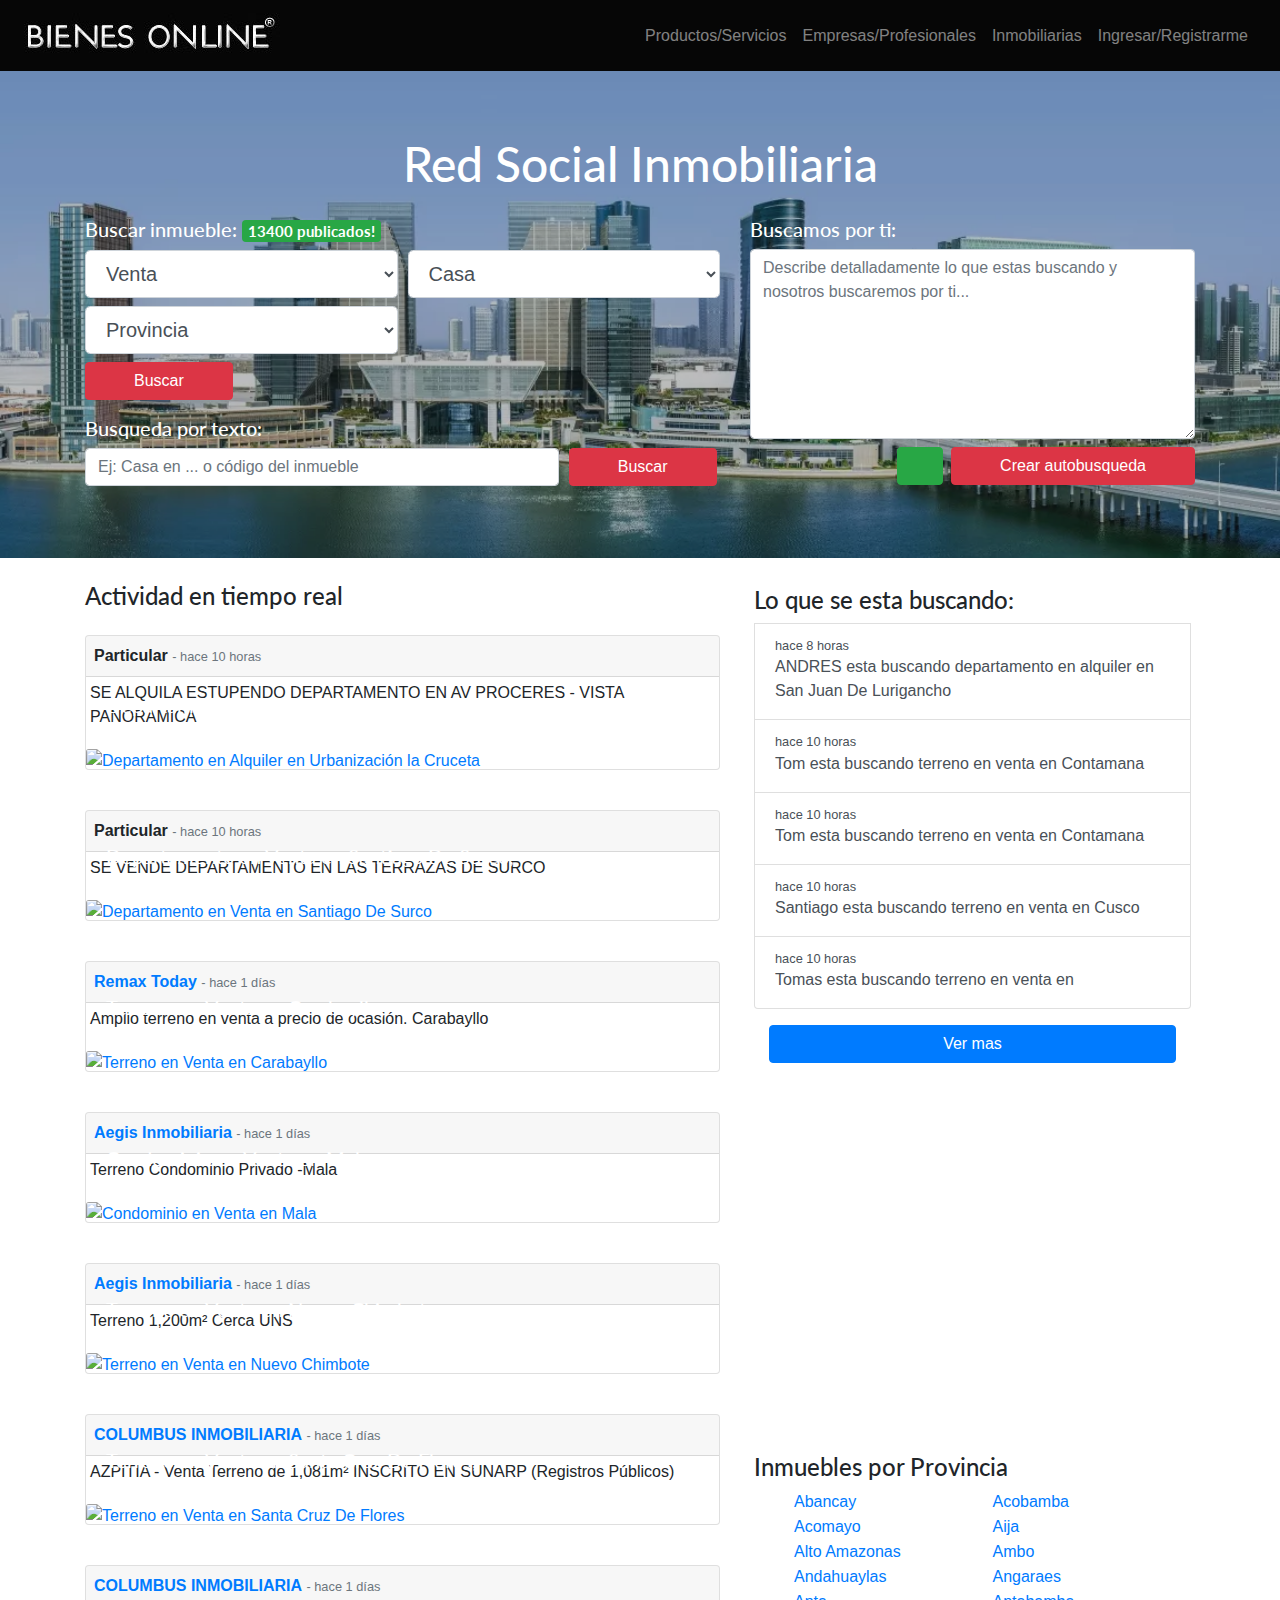
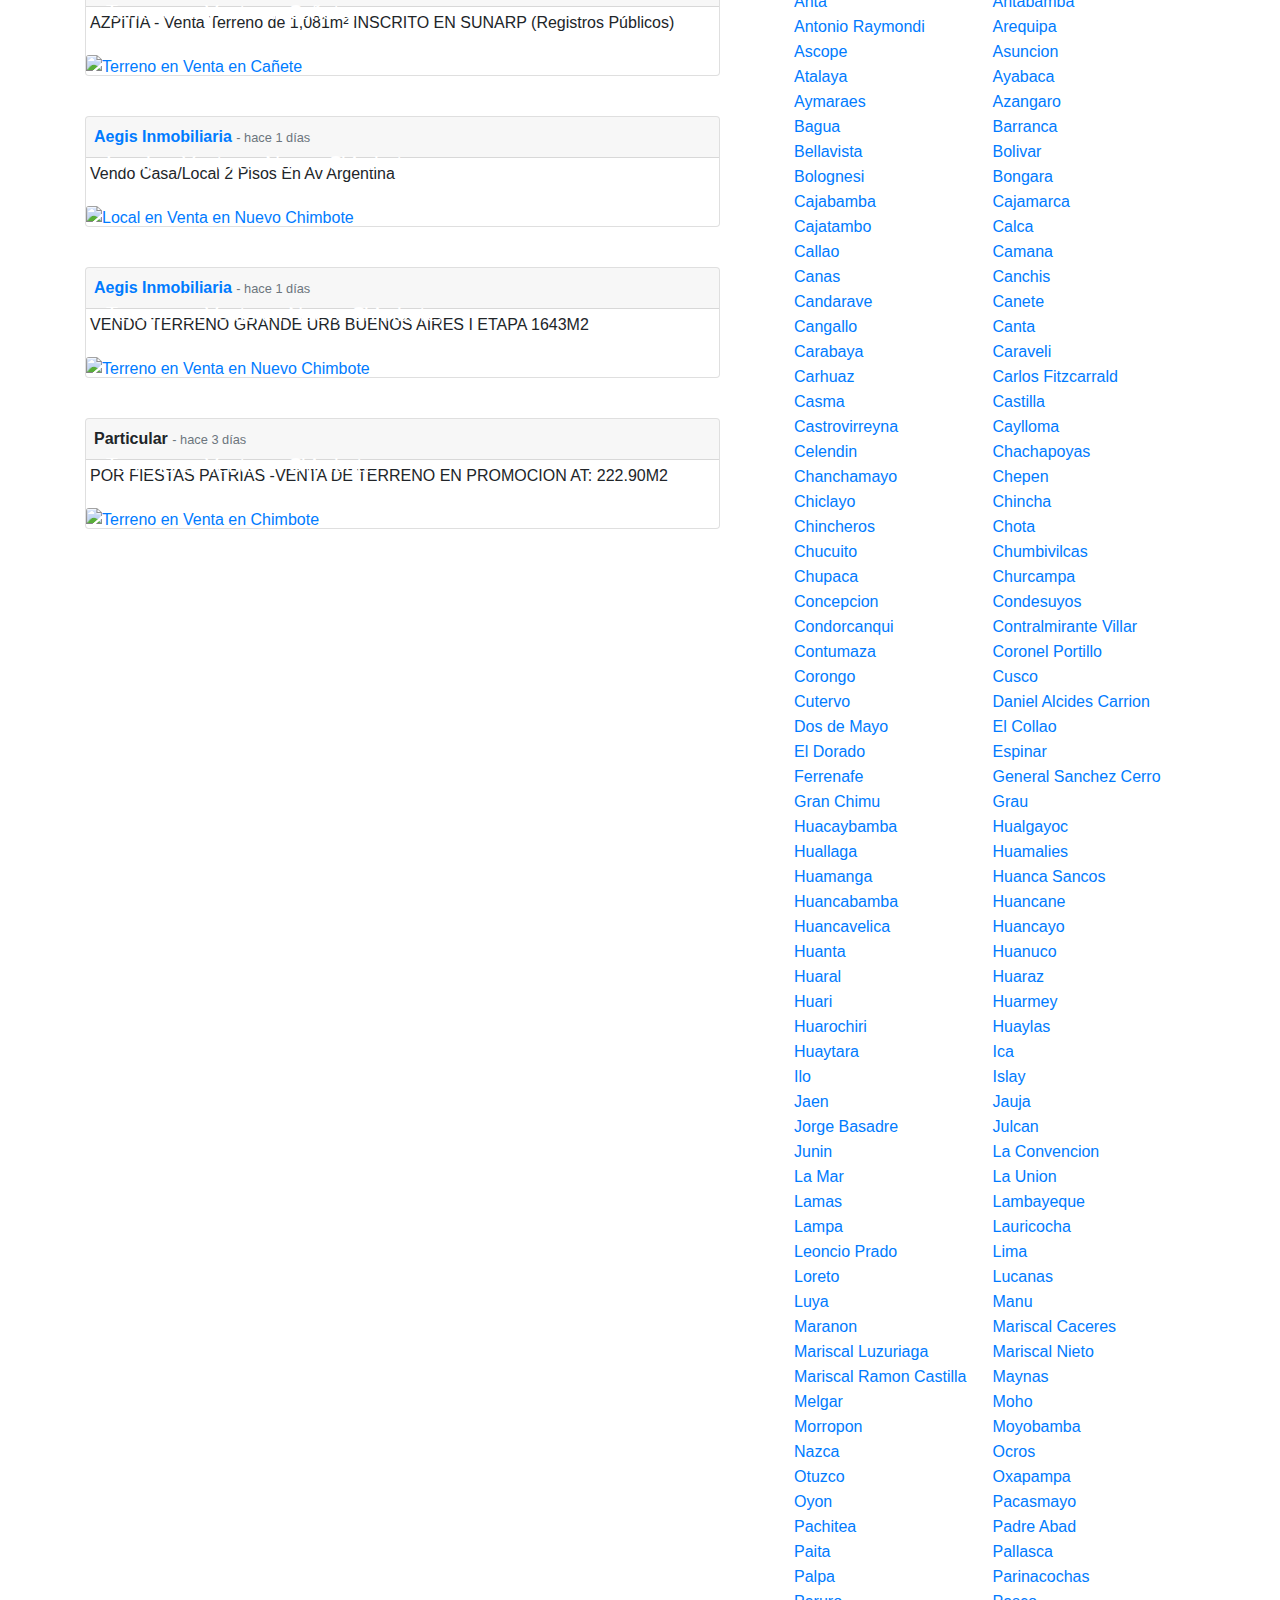
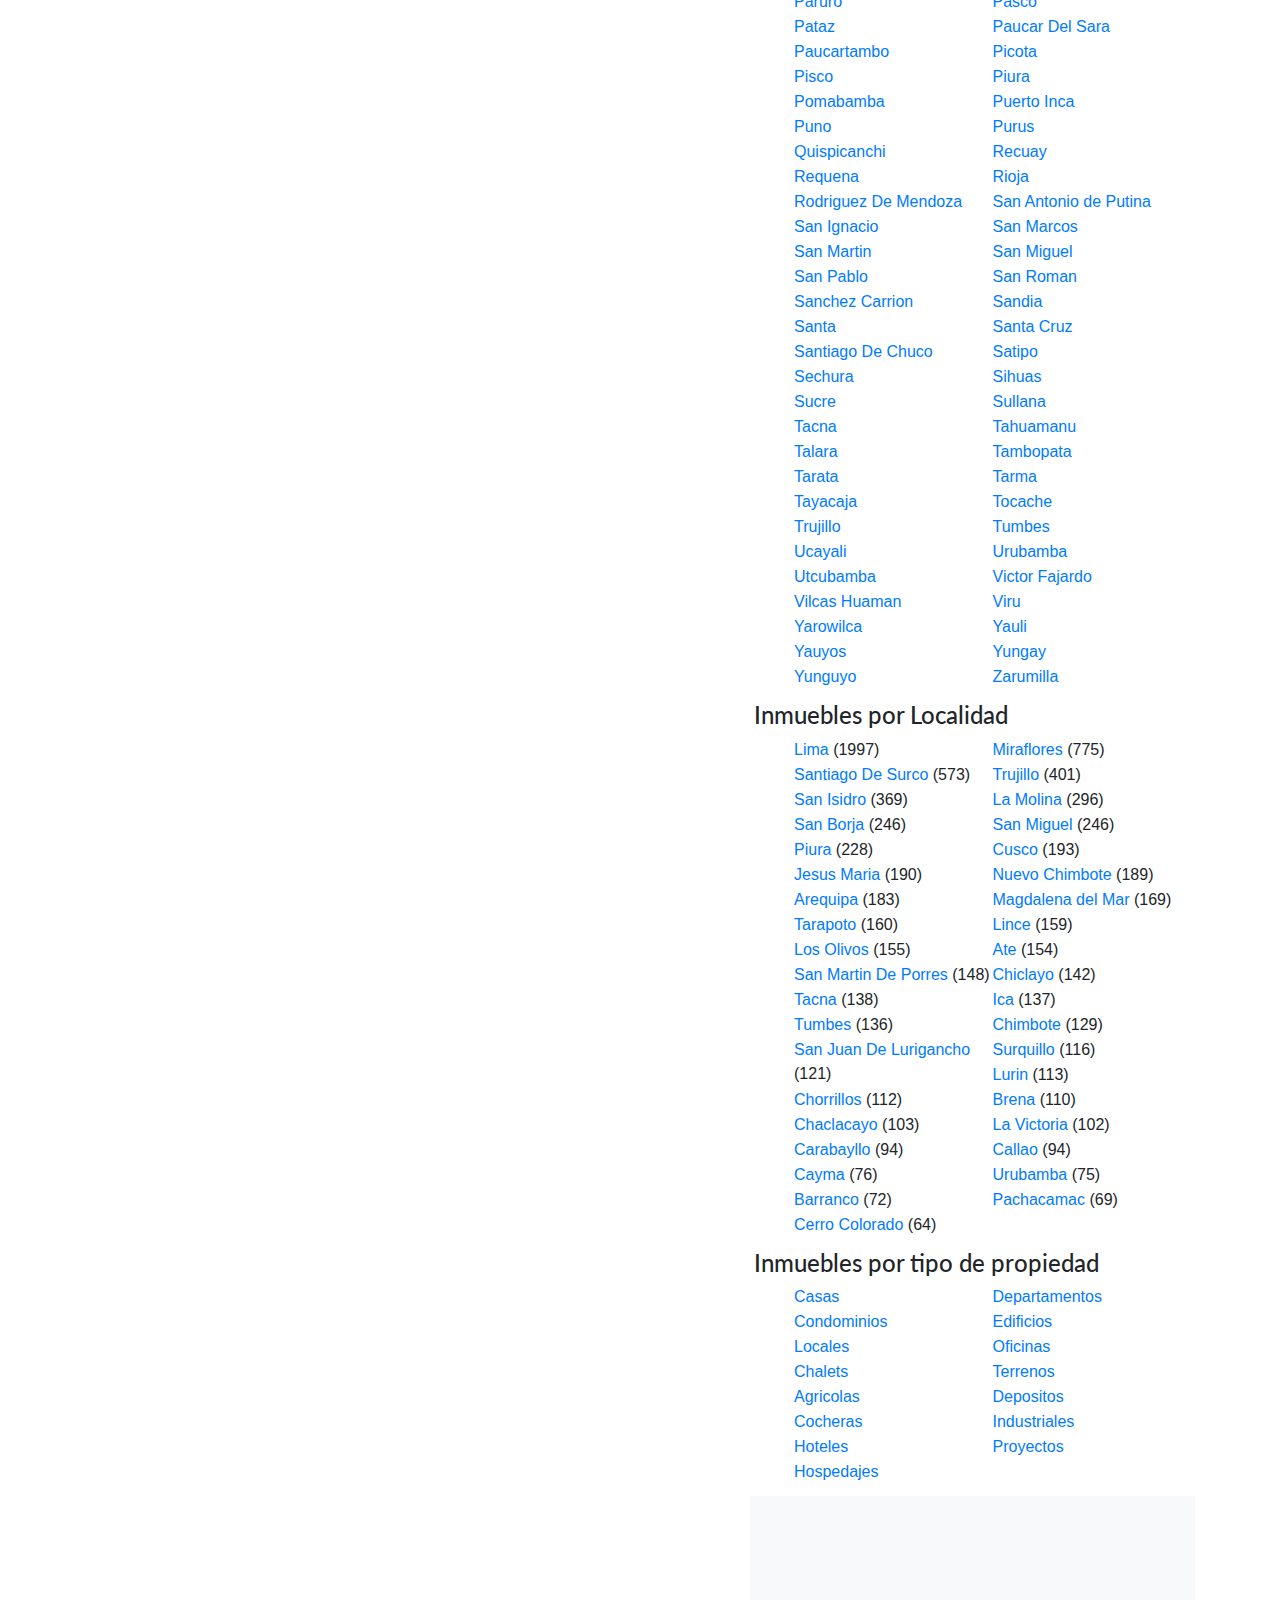
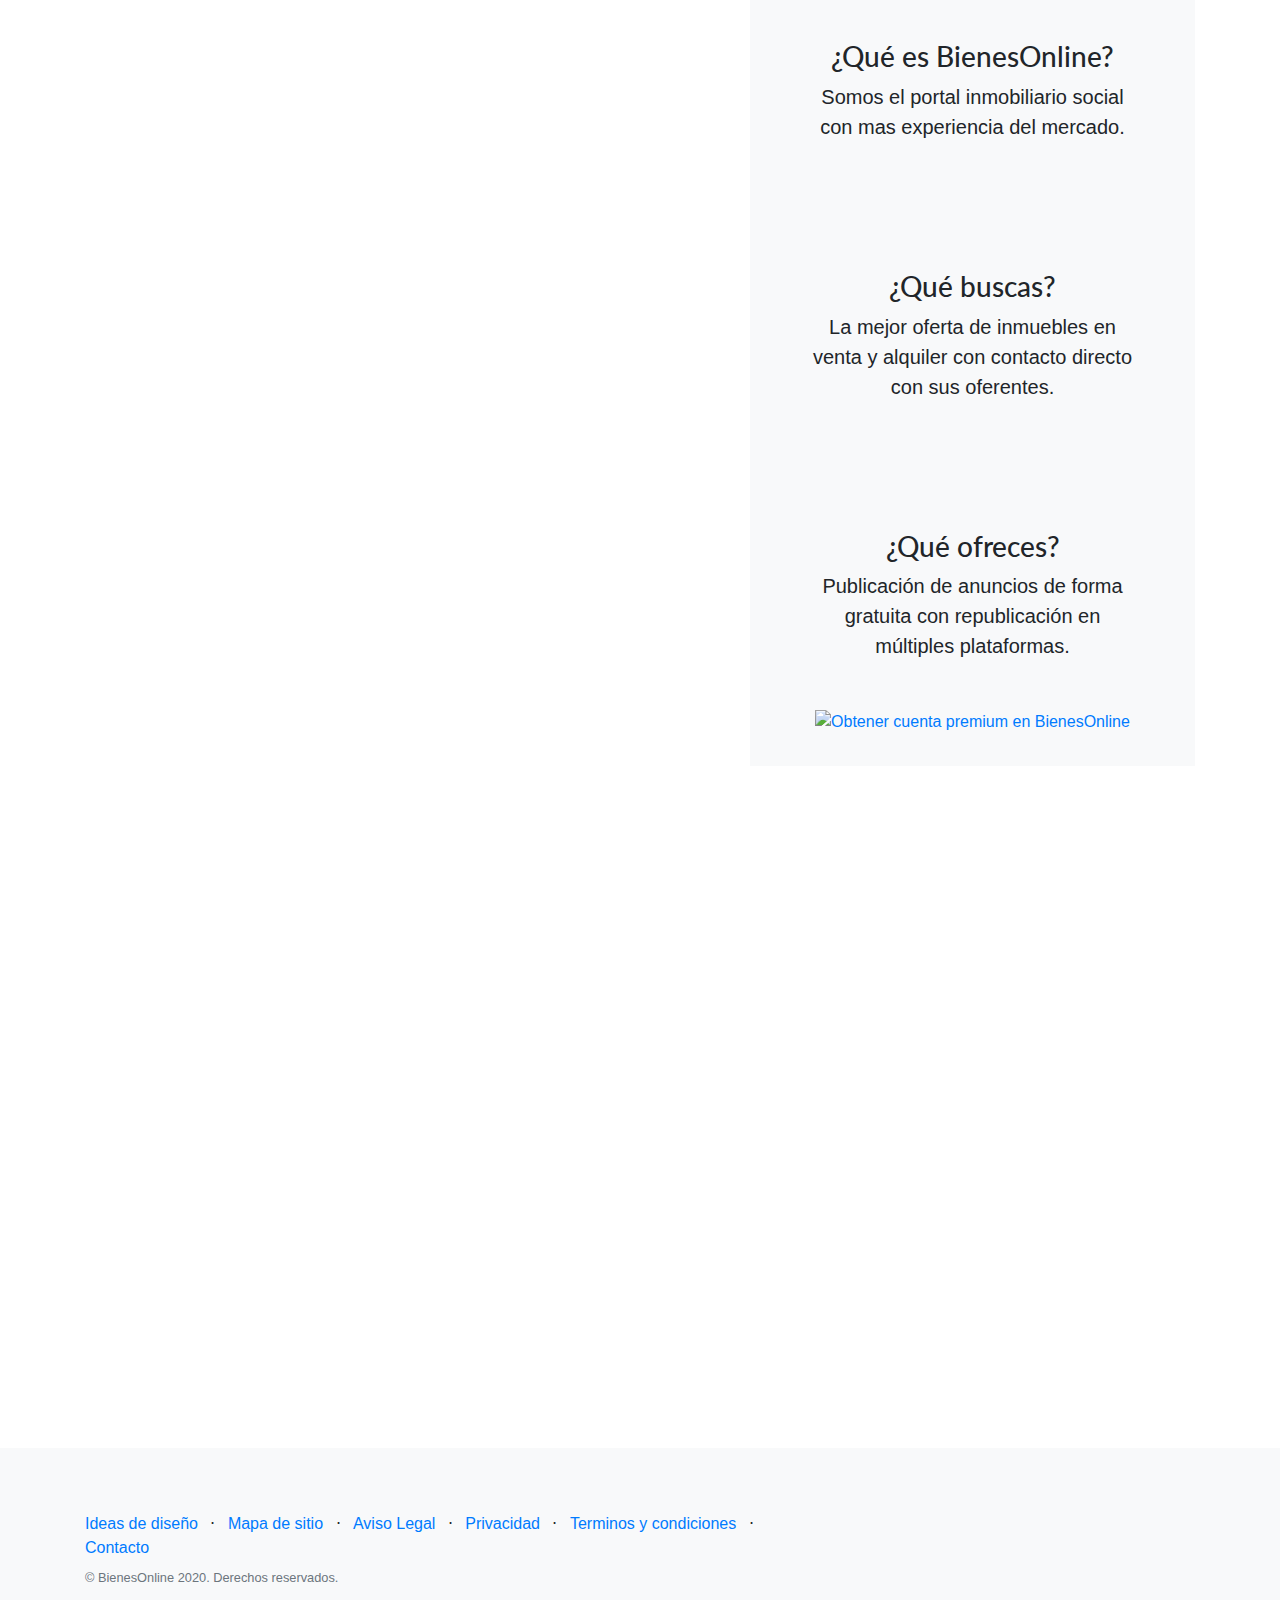
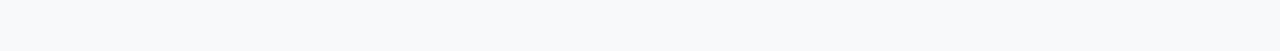
==== commit 1c6b889a: "second commit" ====
--- a/index.html
+++ b/index.html
@@ -1,1062 +1,2729 @@
 <!DOCTYPE html>
 <html lang="en">
-<head>
-    <meta charset="UTF-8">
-    <meta name="viewport" content="width=device-width, initial-scale=1.0">
-    <title>Document</title>
-    <link rel="stylesheet" href="landing-page.css">
-    <link rel="stylesheet" href="bootstrap.min.css">
-    <link rel="stylesheet" href="all.min.css">
-    <link href="https://fonts.googleapis.com/css?family=Lato:300,400,700,300italic,400italic,700italic" rel="stylesheet" type="text/css">
-    <style>
-
-
-
-        header.masthead {
-            padding-top: 1rem;
-            padding-bottom: 2rem;
-        }
-        
-        header.masthead h1{
-            font-size: 2rem;
-        
-            
-        }
-        
-        .sub-titulo {
-           text-align: left;
-        }
-        
-        .autobusqueda {
-          padding-left: 3rem;
-        }
-        
-        
-            .Qblock li{margin:0;float:left;width:50%;margin:0 0 1px;}
-            .Qblock ul { list-style: none outside; }
-        
-        .bg-black {
-          background-color: #060606;
-        }
-        .navbar-brand {
-          font-size: 1.75rem;
-        }
-        .ultimos-anuncios{
-          
-        }
-        #anuncios-muro .card-header {
-            padding: .50rem .50rem;
-        }
-        #anuncios-muro .card-header img {
-          max-width: 150px;
-        }
-        #anuncios-muro .card-img-top {
-          align: center;
-          max-height: 450px;
-          max-width: 633px;
-        }
-        #anuncios-muro .card-body {
-          margin-top: -80px;
-          
-        }
-        
-        .logo-inmo {
-            max-height:50px;
-            
-        }
-        
-        
-        .blanco {
-            color:#ffffff;
-        }
-        
-        
-        
-        .paises img {
-           width:35px;
-           height:27px;
-           padding-right: 5px;
-        }
-        .paises .themed-grid-col {
-          margin-bottom:20px;
-        }
-        .testimonials .testimonial-item {
-            max-width: 98%;
-        }
-        .testimonials {
-            padding-top: 2rem;
-            padding-bottom: 2rem;
-        }
-        
-        .publicidad-1 {
-          height:350px;
-          width:100%;
-          max-width:350px;
-        }
-        .publicidad-2 {
-          height:200px;
-          width:100%;
-        }
-        .publicidad-3 {
-          width:100%;
-          height:650px;
-          max-width:350px;
-          max-height:650px;
-        }
-        
-        
-        #paises a {
-            background-image: url(img/flags/banderas.png) ;
-              float: left;
-            width: 32px;
-            height: 32px;
-            margin-right: 8px;
-              margin-top: 5px;
-            }	
-          #paises p {
-            margin-left: 40px;
-            margin-top: 2px;
-            white-space: pre;
-            }	
-        
-        
-        @media only screen and (max-width: 768px) {
-            
-            .navbar {
-              padding:5px;
-        
-            }
-            .navbar-brand { 
-                margin-right:5px;
-            }
-            .navbar-brand img { 
-              max-width:240px;
-            }
-            
-            .navbar-collapse {
-                margin-left:10px;
-            }
-        
-            .autobusqueda {
-              padding-left: 1rem;
-              padding-top: 1rem;
-            }
-        
-            #anuncios-muro .card-body {
-                 margin-top: -110px;
-          
-            }
-            #anuncios-muro .card-img-top {
-              
-              max-height: 350px;
-              max-width: 533px;
-            }
-        
-            .columna-derecha {
-               margin-top:2rem;
-            }
-        
-            .Qblock li {
-                float: left;
-                width: 50%;
-                margin: 7px 0 1px;
-            }
-        
-            .Qblock ul {
-                padding-inline-start: 10px;
-            }
-            
-            .publicidad-2 {
-              height:350px;
-            }
-            .publicidad-3 {
-              height:350px;
-              max-height:350px;
-            }
-        
-        
-            .paises .themed-grid-col {
-              margin-bottom:20px;
-              min-width: 50%;
-            }
-        
-        
-        }
-        
-        
-        </style>
-</head>
-
-<body>
+  <head>
+    <meta charset="UTF-8" />
+    <meta name="viewport" content="width=device-width, initial-scale=1.0" />
+    <title>tienda virtual</title>
+    <link rel="stylesheet" href="css/style.css">
+    <link rel="stylesheet" href="css/landing-page.css" />
+    <link rel="stylesheet" href="css/bootstrap.min.css" />
+    <link rel="stylesheet" href="css/all.min.css" />
+    <link
+      href="https://fonts.googleapis.com/css?family=Lato:300,400,700,300italic,400italic,700italic"
+      rel="stylesheet"
+      type="text/css"
+    />
+  </head>
+
+  <body>
     <nav class="navbar navbar-expand-lg navbar-dark bg-black">
-        <div itemscope="" itemtype="https://schema.org/Organization" bis_skin_checked="1">
-          <a class="navbar-brand" href="https://www.bienesonline.pe/"><img itemprop="logo" src="img/ico/logo-2.jpg" alt="Portal inmobiliario de Perú" border="0">
-          <meta itemprop="url" content="https://www.bienesonline.pe/">
-          </a>
-        </div>
-        <button class="navbar-toggler" type="button" data-toggle="collapse" data-target="#navbarsExample03" aria-controls="navbarsExample03" aria-expanded="false" aria-label="Toggle navigation">
-          <span class="navbar-toggler-icon"></span>
-        </button>
-      
-              
-      
-        <div class="collapse navbar-collapse" id="navbarsExample03" bis_skin_checked="1">
-          <ul class="navbar-nav ml-auto mr-2">
-            
+      <div
+        itemscope=""
+        itemtype="https://schema.org/Organization"
+        bis_skin_checked="1"
+      >
+        <a class="navbar-brand" href="index.html"
+          ><img
+            itemprop="logo"
+            src="img/logo-2.jpg"
+            alt="Portal inmobiliario de Perú"
+            border="0"
+          />
+          <meta itemprop="url" content="https://www.bienesonline.pe/" />
+        </a>
+      </div>
+      <button
+        class="navbar-toggler"
+        type="button"
+        data-toggle="collapse"
+        data-target="#navbarsExample03"
+        aria-controls="navbarsExample03"
+        aria-expanded="false"
+        aria-label="Toggle navigation"
+      >
+        <span class="navbar-toggler-icon"></span>
+      </button>
+
+      <div
+        class="collapse navbar-collapse"
+        id="navbarsExample03"
+        bis_skin_checked="1"
+      >
+        <ul class="navbar-nav ml-auto mr-2">
           <li class="nav-item">
-              <a class="nav-link" href="https://www.bienesonline.pe/">Inmuebles</a>
-            </li>
-            <li class="nav-item">
-              <a class="nav-link" href="/productos-servicios">Productos/Servicios</a>
-            </li>
-            <li class="nav-item">
-              <a class="nav-link" href="/empresas-profesionales">Empresas/Profesionales</a>
-            </li>
-            <li class="nav-item">
-              <a class="nav-link" href="inmobiliarias.php">Inmobiliarias</a>
-            </li>
-            <li class="nav-item">
-              <a class="nav-link" href="http://ideas.bienesonline.com" target="_blank">Ideas</a>
-            </li>
-                  <li class="nav-item">
-              <a class="nav-link" href="publicar.php">Ingresar/Registrarme</a>
-            </li>
-            
-            <li class="nav-item">
-              <a href="publicar.php" class="btn btn-primary ml-3">
-                    Publicar gratis
-                </a>    
-      
-            </li>
-      
-          </ul>
-        </div>
+            <a class="nav-link" href="productos-servicios.html"
+              >Productos/Servicios</a
+            >
+          </li>
+          <li class="nav-item">
+            <a class="nav-link" href="empresas-profesionales.html"
+              >Empresas/Profesionales</a
+            >
+          </li>
+          <li class="nav-item">
+            <a class="nav-link" href="inmobiliarias.php">Inmobiliarias</a>
+          </li>
+          <li class="nav-item">
+            <a class="nav-link" href="publicar.html">Ingresar/Registrarme</a>
+          </li>
+
+        </ul>
+      </div>
     </nav>
     <header class="masthead text-white text-center">
-        <div class="overlay" bis_skin_checked="1"></div>
-        <div class="container" bis_skin_checked="1">
-          <div class="row" bis_skin_checked="1">
-            <div class="col-xl-9 mx-auto" bis_skin_checked="1">
-              <h1 class="mb-4">Red Social Inmobiliaria</h1>
-            </div>
-            <div class="col-md-10 col-lg-8 col-xl-7" bis_skin_checked="1">
-              <h5 class="sub-titulo">Buscar inmueble: <span class="badge badge-success">13400 publicados!</span></h5>
-              <form action="redir-busqueda.php" method="post">
+      <div class="overlay" bis_skin_checked="1"></div>
+      <div class="container" bis_skin_checked="1">
+        <div class="row" bis_skin_checked="1">
+          <div class="col-xl-9 mx-auto" bis_skin_checked="1">
+            <h1 class="mb-4">Red Social Inmobiliaria</h1>
+          </div>
+          <div class="col-md-10 col-lg-8 col-xl-7" bis_skin_checked="1">
+            <h5 class="sub-titulo">
+              Buscar inmueble:
+              <span class="badge badge-success">13400 publicados!</span>
+            </h5>
+            <form action="redir-busqueda.php" method="post">
+              <div class="form-row" bis_skin_checked="1">
+                <div
+                  class="col-xl-6 col-md-6 mb-2 mb-md-2"
+                  bis_skin_checked="1"
+                >
+                  <select
+                    name="tipo_operacion"
+                    class="form-control form-control-lg"
+                  >
+                    <option value="1">Venta</option>
+
+                    <option value="2">Alquiler</option>
+
+                    <option value="3">Alquiler por temporada</option>
+
+                    <option value="4">Alojamiento</option>
+                  </select>
+                </div>
+                <div
+                  class="col-xl-6 col-md-6 mb-2 mb-md-2"
+                  bis_skin_checked="1"
+                >
+                  <select
+                    name="tipo_inmueble"
+                    class="form-control form-control-lg"
+                  >
+                    <option value="1">Casa</option>
+
+                    <option value="2">Departamento</option>
+
+                    <option value="3">Condominio</option>
+
+                    <option value="4">Edificio</option>
+
+                    <option value="5">Local</option>
+
+                    <option value="6">Oficina</option>
+
+                    <option value="7">Chalet</option>
+
+                    <option value="8">Terreno</option>
+
+                    <option value="9">Agricola</option>
+
+                    <option value="10">Deposito</option>
+
+                    <option value="11">Cochera</option>
+
+                    <option value="12">Industrial</option>
+
+                    <option value="13">Hotel</option>
+
+                    <option value="14">Proyecto</option>
+
+                    <option value="15">Hospedaje</option>
+                  </select>
+                </div>
+                <div
+                  class="col-xl-6 col-md-6 mb-2 mb-md-2"
+                  bis_skin_checked="1"
+                >
+                  <select
+                    name="provincia_inmueble"
+                    class="form-control form-control-lg"
+                    onchange="cargarCombo('archivos/carga_localidad_home.php', 'provincia_inmueble', 'Div_Subactividades', '1515551756');"
+                    id="provincia_inmueble"
+                  >
+                    <option value="">Provincia</option>
+
+                    <option value="28">Abancay</option>
+                    <option value="81">Acobamba</option>
+                    <option value="68">Acomayo</option>
+                    <option value="9">Aija</option>
+                    <option value="137">Alto Amazonas</option>
+                    <option value="88">Ambo</option>
+                    <option value="29">Andahuaylas</option>
+                    <option value="82">Angaraes</option>
+                    <option value="69">Anta</option>
+                    <option value="30">Antabamba</option>
+                    <option value="10">Antonio Raymondi</option>
+                    <option value="34">Arequipa</option>
+                    <option value="113">Ascope</option>
+                    <option value="11">Asuncion</option>
+                    <option value="190">Atalaya</option>
+                    <option value="152">Ayabaca</option>
+                    <option value="31">Aymaraes</option>
+                    <option value="160">Azangaro</option>
+                    <option value="2">Bagua</option>
+                    <option value="128">Barranca</option>
+                    <option value="173">Bellavista</option>
+                    <option value="114">Bolivar</option>
+                    <option value="12">Bolognesi</option>
+                    <option value="3">Bongara</option>
+                    <option value="54">Cajabamba</option>
+                    <option value="53">Cajamarca</option>
+                    <option value="129">Cajatambo</option>
+                    <option value="70">Calca</option>
+                    <option value="66">Callao</option>
+                    <option value="35">Camana</option>
+                    <option value="71">Canas</option>
+                    <option value="72">Canchis</option>
+                    <option value="183">Candarave</option>
+                    <option value="131">Cañete</option>
+                    <option value="43">Cangallo</option>
+                    <option value="130">Canta</option>
+                    <option value="161">Carabaya</option>
+                    <option value="36">Caraveli</option>
+                    <option value="13">Carhuaz</option>
+                    <option value="14">Carlos Fitzcarrald</option>
+                    <option value="15">Casma</option>
+                    <option value="37">Castilla</option>
+                    <option value="83">Castrovirreyna</option>
+                    <option value="38">Caylloma</option>
+                    <option value="55">Celendin</option>
+                    <option value="1">Chachapoyas</option>
+                    <option value="105">Chanchamayo</option>
+                    <option value="115">Chepen</option>
+                    <option value="124">Chiclayo</option>
+                    <option value="99">Chincha</option>
+                    <option value="32">Chincheros</option>
+                    <option value="56">Chota</option>
+                    <option value="162">Chucuito</option>
+                    <option value="73">Chumbivilcas</option>
+                    <option value="111">Chupaca</option>
+                    <option value="84">Churcampa</option>
+                    <option value="104">Concepcion</option>
+                    <option value="39">Condesuyos</option>
+                    <option value="4">Condorcanqui</option>
+                    <option value="187">Contralmirante Villar</option>
+                    <option value="57">Contumaza</option>
+                    <option value="189">Coronel Portillo</option>
+                    <option value="16">Corongo</option>
+                    <option value="67">Cusco</option>
+                    <option value="58">Cutervo</option>
+                    <option value="149">Daniel Alcides Carrion</option>
+                    <option value="89">Dos de Mayo</option>
+                    <option value="163">El Collao</option>
+                    <option value="174">El Dorado</option>
+                    <option value="74">Espinar</option>
+                    <option value="125">Ferreñafe</option>
+                    <option value="146">General Sanchez Cerro</option>
+                    <option value="122">Gran Chimu</option>
+                    <option value="33">Grau</option>
+                    <option value="90">Huacaybamba</option>
+                    <option value="59">Hualgayoc</option>
+                    <option value="175">Huallaga</option>
+                    <option value="91">Huamalies</option>
+                    <option value="42">Huamanga</option>
+                    <option value="44">Huanca Sancos</option>
+                    <option value="153">Huancabamba</option>
+                    <option value="164">Huancane</option>
+                    <option value="80">Huancavelica</option>
+                    <option value="103">Huancayo</option>
+                    <option value="45">Huanta</option>
+                    <option value="87">Huanuco</option>
+                    <option value="132">Huaral</option>
+                    <option value="8">Huaraz</option>
+                    <option value="17">Huari</option>
+                    <option value="18">Huarmey</option>
+                    <option value="133">Huarochiri</option>
+                    <option value="19">Huaylas</option>
+                    <option value="85">Huaytara</option>
+                    <option value="98">Ica</option>
+                    <option value="147">Ilo</option>
+                    <option value="40">Islay</option>
+                    <option value="60">Jaen</option>
+                    <option value="106">Jauja</option>
+                    <option value="184">Jorge Basadre</option>
+                    <option value="116">Julcan</option>
+                    <option value="107">Junin</option>
+                    <option value="75">La Convencion</option>
+                    <option value="46">La Mar</option>
+                    <option value="41">La Union</option>
+                    <option value="176">Lamas</option>
+                    <option value="126">Lambayeque</option>
+                    <option value="165">Lampa</option>
+                    <option value="96">Lauricocha</option>
+                    <option value="92">Leoncio Prado</option>
+                    <option value="127">Lima</option>
+                    <option value="138">Loreto</option>
+                    <option value="47">Lucanas</option>
+                    <option value="5">Luya</option>
+                    <option value="143">Manu</option>
+                    <option value="93">Marañon</option>
+                    <option value="177">Mariscal Caceres</option>
+                    <option value="20">Mariscal Luzuriaga</option>
+                    <option value="145">Mariscal Nieto</option>
+                    <option value="139">Mariscal Ramon Castilla</option>
+                    <option value="136">Maynas</option>
+                    <option value="166">Melgar</option>
+                    <option value="167">Moho</option>
+                    <option value="154">Morropon</option>
+                    <option value="172">Moyobamba</option>
+                    <option value="100">Nazca</option>
+                    <option value="21">Ocros</option>
+                    <option value="117">Otuzco</option>
+                    <option value="150">Oxapampa</option>
+                    <option value="134">Oyon</option>
+                    <option value="118">Pacasmayo</option>
+                    <option value="94">Pachitea</option>
+                    <option value="191">Padre Abad</option>
+                    <option value="155">Paita</option>
+                    <option value="22">Pallasca</option>
+                    <option value="101">Palpa</option>
+                    <option value="48">Parinacochas</option>
+                    <option value="76">Paruro</option>
+                    <option value="148">Pasco</option>
+                    <option value="119">Pataz</option>
+                    <option value="49">Paucar Del Sara</option>
+                    <option value="77">Paucartambo</option>
+                    <option value="178">Picota</option>
+                    <option value="102">Pisco</option>
+                    <option value="151">Piura</option>
+                    <option value="23">Pomabamba</option>
+                    <option value="95">Puerto Inca</option>
+                    <option value="159">Puno</option>
+                    <option value="192">Purus</option>
+                    <option value="78">Quispicanchi</option>
+                    <option value="24">Recuay</option>
+                    <option value="140">Requena</option>
+                    <option value="179">Rioja</option>
+                    <option value="6">Rodriguez De Mendoza</option>
+                    <option value="168">San Antonio de Putina</option>
+                    <option value="61">San Ignacio</option>
+                    <option value="62">San Marcos</option>
+                    <option value="180">San Martin</option>
+                    <option value="63">San Miguel</option>
+                    <option value="64">San Pablo</option>
+                    <option value="169">San Roman</option>
+                    <option value="120">Sanchez Carrion</option>
+                    <option value="170">Sandia</option>
+                    <option value="25">Santa</option>
+                    <option value="65">Santa Cruz</option>
+                    <option value="121">Santiago De Chuco</option>
+                    <option value="108">Satipo</option>
+                    <option value="158">Sechura</option>
+                    <option value="26">Sihuas</option>
+                    <option value="50">Sucre</option>
+                    <option value="156">Sullana</option>
+                    <option value="182">Tacna</option>
+                    <option value="144">Tahuamanu</option>
+                    <option value="157">Talara</option>
+                    <option value="142">Tambopata</option>
+                    <option value="185">Tarata</option>
+                    <option value="109">Tarma</option>
+                    <option value="86">Tayacaja</option>
+                    <option value="181">Tocache</option>
+                    <option value="112">Trujillo</option>
+                    <option value="186">Tumbes</option>
+                    <option value="141">Ucayali</option>
+                    <option value="79">Urubamba</option>
+                    <option value="7">Utcubamba</option>
+                    <option value="51">Victor Fajardo</option>
+                    <option value="52">Vilcas Huaman</option>
+                    <option value="123">Viru</option>
+                    <option value="97">Yarowilca</option>
+                    <option value="110">Yauli</option>
+                    <option value="135">Yauyos</option>
+                    <option value="27">Yungay</option>
+                    <option value="171">Yunguyo</option>
+                    <option value="188">Zarumilla</option>
+                  </select>
+                </div>
+                <div
+                  class="col-xl-6 col-md-6 mb-2 mb-md-2"
+                  bis_skin_checked="1"
+                >
+                  <div id="Div_Subactividades" bis_skin_checked="1"></div>
+                </div>
+                <div
+                  class="col-xl-6 col-md-6 mb-2 mb-md-2"
+                  bis_skin_checked="1"
+                >
+                  <button
+                    type="button"
+                    class="btn btn-danger pl-5 pr-5 float-left"
+                    onclick="Validarbuscadoravanzado(this.form)"
+                  >
+                    Buscar
+                  </button>
+                </div>
+              </div>
+            </form>
+
+            <div class="mt-2" bis_skin_checked="1">
+              <h5 class="sub-titulo">Busqueda por texto:</h5>
+              <form action="redir-busqueda-texto.php" method="post">
                 <div class="form-row" bis_skin_checked="1">
-                  <div class="col-xl-6 col-md-6 mb-2 mb-md-2" bis_skin_checked="1">
-                                <select name="tipo_operacion" class="form-control form-control-lg">
-                                  
-                                  
-                                    <option value="1">Venta</option>
-    
-                                    
-                                    <option value="2">Alquiler</option>
-    
-                                    
-                                    <option value="3">Alquiler por temporada</option>
-    
-                                    
-                                    <option value="4">Alojamiento</option>
-    
-                                                                </select>
+                  <div
+                    class="col-xl-9 col-md-6 mb-2 mb-md-2"
+                    bis_skin_checked="1"
+                  >
+                    <input
+                      name="search_string"
+                      type="text"
+                      id="search_string"
+                      class="form-control"
+                      maxlength="50"
+                      placeholder="Ej: Casa en ... o código del inmueble"
+                    />
                   </div>
-                  <div class="col-xl-6 col-md-6 mb-2 mb-md-2" bis_skin_checked="1">
-                  <select name="tipo_inmueble" class="form-control form-control-lg">
-                                
-                                <option value="1">Casa</option>
-    
-                                
-                                <option value="2">Departamento</option>
-    
-                                
-                                <option value="3">Condominio</option>
-    
-                                
-                                <option value="4">Edificio</option>
-    
-                                
-                                <option value="5">Local</option>
-    
-                                
-                                <option value="6">Oficina</option>
-    
-                                
-                                <option value="7">Chalet</option>
-    
-                                
-                                <option value="8">Terreno</option>
-    
-                                
-                                <option value="9">Agricola</option>
-    
-                                
-                                <option value="10">Deposito</option>
-    
-                                
-                                <option value="11">Cochera</option>
-    
-                                
-                                <option value="12">Industrial</option>
-    
-                                
-                                <option value="13">Hotel</option>
-    
-                                
-                                <option value="14">Proyecto</option>
-    
-                                
-                                <option value="15">Hospedaje</option>
-    
-                                                            </select>
+                  <div
+                    class="col-xl-3 col-md-6 mb-2 mb-md-2"
+                    bis_skin_checked="1"
+                  >
+                    <button
+                      type="button"
+                      class="btn btn-danger pl-5 pr-5 float-left"
+                      onclick="Validarbuscadortexto(this.form)"
+                    >
+                      Buscar
+                    </button>
                   </div>
-                  <div class="col-xl-6 col-md-6 mb-2 mb-md-2" bis_skin_checked="1">
-                                                                                    
-                                            <select name="provincia_inmueble" class="form-control form-control-lg" onchange="cargarCombo('archivos/carga_localidad_home.php', 'provincia_inmueble', 'Div_Subactividades', '1515551756');" id="provincia_inmueble">
-    
-                                            <option value="">Provincia</option>
-    
-                                              <option value="28">Abancay</option><option value="81">Acobamba</option><option value="68">Acomayo</option><option value="9">Aija</option><option value="137">Alto Amazonas</option><option value="88">Ambo</option><option value="29">Andahuaylas</option><option value="82">Angaraes</option><option value="69">Anta</option><option value="30">Antabamba</option><option value="10">Antonio Raymondi</option><option value="34">Arequipa</option><option value="113">Ascope</option><option value="11">Asuncion</option><option value="190">Atalaya</option><option value="152">Ayabaca</option><option value="31">Aymaraes</option><option value="160">Azangaro</option><option value="2">Bagua</option><option value="128">Barranca</option><option value="173">Bellavista</option><option value="114">Bolivar</option><option value="12">Bolognesi</option><option value="3">Bongara</option><option value="54">Cajabamba</option><option value="53">Cajamarca</option><option value="129">Cajatambo</option><option value="70">Calca</option><option value="66">Callao</option><option value="35">Camana</option><option value="71">Canas</option><option value="72">Canchis</option><option value="183">Candarave</option><option value="131">Cañete</option><option value="43">Cangallo</option><option value="130">Canta</option><option value="161">Carabaya</option><option value="36">Caraveli</option><option value="13">Carhuaz</option><option value="14">Carlos Fitzcarrald</option><option value="15">Casma</option><option value="37">Castilla</option><option value="83">Castrovirreyna</option><option value="38">Caylloma</option><option value="55">Celendin</option><option value="1">Chachapoyas</option><option value="105">Chanchamayo</option><option value="115">Chepen</option><option value="124">Chiclayo</option><option value="99">Chincha</option><option value="32">Chincheros</option><option value="56">Chota</option><option value="162">Chucuito</option><option value="73">Chumbivilcas</option><option value="111">Chupaca</option><option value="84">Churcampa</option><option value="104">Concepcion</option><option value="39">Condesuyos</option><option value="4">Condorcanqui</option><option value="187">Contralmirante Villar</option><option value="57">Contumaza</option><option value="189">Coronel Portillo</option><option value="16">Corongo</option><option value="67">Cusco</option><option value="58">Cutervo</option><option value="149">Daniel Alcides Carrion</option><option value="89">Dos de Mayo</option><option value="163">El Collao</option><option value="174">El Dorado</option><option value="74">Espinar</option><option value="125">Ferreñafe</option><option value="146">General Sanchez Cerro</option><option value="122">Gran Chimu</option><option value="33">Grau</option><option value="90">Huacaybamba</option><option value="59">Hualgayoc</option><option value="175">Huallaga</option><option value="91">Huamalies</option><option value="42">Huamanga</option><option value="44">Huanca Sancos</option><option value="153">Huancabamba</option><option value="164">Huancane</option><option value="80">Huancavelica</option><option value="103">Huancayo</option><option value="45">Huanta</option><option value="87">Huanuco</option><option value="132">Huaral</option><option value="8">Huaraz</option><option value="17">Huari</option><option value="18">Huarmey</option><option value="133">Huarochiri</option><option value="19">Huaylas</option><option value="85">Huaytara</option><option value="98">Ica</option><option value="147">Ilo</option><option value="40">Islay</option><option value="60">Jaen</option><option value="106">Jauja</option><option value="184">Jorge Basadre</option><option value="116">Julcan</option><option value="107">Junin</option><option value="75">La Convencion</option><option value="46">La Mar</option><option value="41">La Union</option><option value="176">Lamas</option><option value="126">Lambayeque</option><option value="165">Lampa</option><option value="96">Lauricocha</option><option value="92">Leoncio Prado</option><option value="127">Lima</option><option value="138">Loreto</option><option value="47">Lucanas</option><option value="5">Luya</option><option value="143">Manu</option><option value="93">Marañon</option><option value="177">Mariscal Caceres</option><option value="20">Mariscal Luzuriaga</option><option value="145">Mariscal Nieto</option><option value="139">Mariscal Ramon Castilla</option><option value="136">Maynas</option><option value="166">Melgar</option><option value="167">Moho</option><option value="154">Morropon</option><option value="172">Moyobamba</option><option value="100">Nazca</option><option value="21">Ocros</option><option value="117">Otuzco</option><option value="150">Oxapampa</option><option value="134">Oyon</option><option value="118">Pacasmayo</option><option value="94">Pachitea</option><option value="191">Padre Abad</option><option value="155">Paita</option><option value="22">Pallasca</option><option value="101">Palpa</option><option value="48">Parinacochas</option><option value="76">Paruro</option><option value="148">Pasco</option><option value="119">Pataz</option><option value="49">Paucar Del Sara</option><option value="77">Paucartambo</option><option value="178">Picota</option><option value="102">Pisco</option><option value="151">Piura</option><option value="23">Pomabamba</option><option value="95">Puerto Inca</option><option value="159">Puno</option><option value="192">Purus</option><option value="78">Quispicanchi</option><option value="24">Recuay</option><option value="140">Requena</option><option value="179">Rioja</option><option value="6">Rodriguez De Mendoza</option><option value="168">San Antonio de Putina</option><option value="61">San Ignacio</option><option value="62">San Marcos</option><option value="180">San Martin</option><option value="63">San Miguel</option><option value="64">San Pablo</option><option value="169">San Roman</option><option value="120">Sanchez Carrion</option><option value="170">Sandia</option><option value="25">Santa</option><option value="65">Santa Cruz</option><option value="121">Santiago De Chuco</option><option value="108">Satipo</option><option value="158">Sechura</option><option value="26">Sihuas</option><option value="50">Sucre</option><option value="156">Sullana</option><option value="182">Tacna</option><option value="144">Tahuamanu</option><option value="157">Talara</option><option value="142">Tambopata</option><option value="185">Tarata</option><option value="109">Tarma</option><option value="86">Tayacaja</option><option value="181">Tocache</option><option value="112">Trujillo</option><option value="186">Tumbes</option><option value="141">Ucayali</option><option value="79">Urubamba</option><option value="7">Utcubamba</option><option value="51">Victor Fajardo</option><option value="52">Vilcas Huaman</option><option value="123">Viru</option><option value="97">Yarowilca</option><option value="110">Yauli</option><option value="135">Yauyos</option><option value="27">Yungay</option><option value="171">Yunguyo</option><option value="188">Zarumilla</option>
-                                            </select>
-                  </div>
-                  <div class="col-xl-6 col-md-6 mb-2 mb-md-2" bis_skin_checked="1">
-    
-                        <div id="Div_Subactividades" bis_skin_checked="1">
-    
-    
-                            
-    
-                        </div>
-    
-                  </div>
-                  <div class="col-xl-6 col-md-6 mb-2 mb-md-2" bis_skin_checked="1">
-                  
-                        <button type="button" class="btn btn-danger pl-5 pr-5 float-left" onclick="Validarbuscadoravanzado(this.form)">Buscar</button>
-    
-    
-                  </div>
-                  
-    
                 </div>
               </form>
-    
-              <div class="mt-2" bis_skin_checked="1">
-                <h5 class="sub-titulo">Busqueda por texto:</h5>                                  
-                <form action="redir-busqueda-texto.php" method="post">
-                  <div class="form-row" bis_skin_checked="1">
-                        
-                        <div class="col-xl-9 col-md-6 mb-2 mb-md-2" bis_skin_checked="1">
-                            
-                            <input name="search_string" type="text" id="search_string" class="form-control " maxlength="50" placeholder="Ej: Casa en ... o código del inmueble">
-    
-                        </div>
-                        <div class="col-xl-3 col-md-6 mb-2 mb-md-2" bis_skin_checked="1">
-                            
-                            <button type="button" class="btn btn-danger pl-5 pr-5 float-left" onclick="Validarbuscadortexto(this.form)">Buscar</button>
-    
-                        </div>
-    
+            </div>
+          </div>
+
+          <div
+            class="col-md-10 col-lg-8 col-xl-5 autobusqueda"
+            bis_skin_checked="1"
+          >
+            <form action="alertas.php" method="get">
+              <h5 class="sub-titulo">Buscamos por ti:</h5>
+              <textarea
+                class="form-control"
+                row="5"
+                placeholder="Describe detalladamente lo que estas buscando y nosotros buscaremos por ti..."
+                name="Texto"
+                style="height: 190px"
+              ></textarea>
+              <button
+                type="submit"
+                class="btn btn-danger pl-5 pr-5 mt-2 float-right"
+              >
+                Crear autobusqueda
+              </button>
+              <button
+                type="button"
+                data-toggle="modal"
+                data-target="#ayudaautobusqueda"
+                class="btn btn-success mt-2 mr-2 pl-3 pr-3 float-right"
+              >
+                <i class="fa fa-question-circle"></i>
+              </button>
+            </form>
+          </div>
+        </div>
+      </div>
+    </header>
+    <section class="dos-columnas">
+      <div class="container" bis_skin_checked="1">
+        <div class="row mt-4" bis_skin_checked="1">
+          <div class="col-lg-7" bis_skin_checked="1">
+            <section class="ultimos-anuncios">
+              <h4>Actividad en tiempo real</h4>
+
+              <div id="anuncios-muro" class="row" bis_skin_checked="1">
+                <input
+                  name="ultimo_id"
+                  type="hidden"
+                  id="ultimo_id"
+                  value="410485"
+                />
+                <div class="col-lg-12 col-sm-6 mb-4" bis_skin_checked="1">
+                  <div class="card mt-3" bis_skin_checked="1">
+                    <div class="card-header" bis_skin_checked="1">
+                      <strong>Particular</strong>
+                      <small class="text-muted"> - hace 10 horas</small>
+                    </div>
+                    <p class="card-text p-1">
+                      SE ALQUILA ESTUPENDO DEPARTAMENTO EN AV PROCERES - VISTA
+                      PANORAMICA
+                    </p>
+                    <a
+                      href="https://www.bienesonline.pe/ficha-departamento-alquiler-urbanizacion-la-cruceta-lima_DEA37462.php"
+                      ><img
+                        class="card-img-top mx-auto d-block"
+                        src="https://www.bienesonline.com/peru/photos/se-alquila-estupendo-departamento-en-av-proceres-vista-panoramica-DEA374621689554018-57.jpg"
+                        alt="Departamento en Alquiler en Urbanización la Cruceta"
+                    /></a>
+                    <div class="card-body py-0" bis_skin_checked="1">
+                      <h5 class="card-title blanco">
+                        Departamento en Alquiler en Urbanización la Cruceta,
+                      </h5>
+                      <p class="blanco">
+                        <strong>S/. 1.650</strong> - 3 habitaciones, 3 baños,
+                        77m2 sup. cubierta, 77m2 sup. terreno,
+                      </p>
+                    </div>
                   </div>
-                </form>
+                </div>
+
+                <div class="col-lg-12 col-sm-6 mb-4" bis_skin_checked="1">
+                  <div class="card mt-3" bis_skin_checked="1">
+                    <div class="card-header" bis_skin_checked="1">
+                      <strong>Particular</strong>
+                      <small class="text-muted"> - hace 10 horas</small>
+                    </div>
+                    <p class="card-text p-1">
+                      SE VENDE DEPARTAMENTO EN LAS TERRAZAS DE SURCO
+                    </p>
+                    <a
+                      href="https://www.bienesonline.pe/ficha-departamento-venta-santiago-de-surco-lima_DEV37461.php"
+                      ><img
+                        class="card-img-top mx-auto d-block"
+                        src="https://www.bienesonline.com/peru/photos/se-vende-departamento-en-las-terrazas-de-surco-DEV374611689552945-488.jpg"
+                        alt="Departamento en Venta en Santiago De Surco"
+                    /></a>
+                    <div class="card-body py-0" bis_skin_checked="1">
+                      <h5 class="card-title blanco">
+                        Departamento en Venta en Santiago De Surco,
+                      </h5>
+                      <p class="blanco">
+                        <strong>S/. 285.000</strong> - 3 habitaciones, 3 baños,
+                        64m2 sup. cubierta, 64m2 sup. terreno,
+                      </p>
+                    </div>
+                  </div>
+                </div>
+
+                <div class="col-lg-12 col-sm-6 mb-4" bis_skin_checked="1">
+                  <div class="card mt-3" bis_skin_checked="1">
+                    <div class="card-header" bis_skin_checked="1">
+                      <a href="inmobiliaria/7113/remax-today/"
+                        ><img
+                          class="img-fluid rounded float-left pr-2 logo-inmo"
+                          src="https://www.bienesonline.com/peru/logos/remax-today1593055876.jpg"
+                          alt=""
+                      /></a>
+                      <a href="inmobiliaria/7113/remax-today/"
+                        ><strong>Remax Today</strong></a
+                      >
+                      <small class="text-muted"> - hace 1 días</small>
+                    </div>
+                    <p class="card-text p-1">
+                      Amplio terreno en venta a precio de ocasión. Carabayllo
+                    </p>
+                    <a
+                      href="https://www.bienesonline.pe/ficha-terreno-venta-carabayllo-lima_TEV37460.php"
+                      ><img
+                        class="card-img-top mx-auto d-block"
+                        src="https://www.bienesonline.com/peru/photos/amplio-terreno-en-venta-a-precio-de-ocasion-carabayllo-TEV374601689464320-673.jpg"
+                        alt="Terreno en Venta en Carabayllo"
+                    /></a>
+                    <div class="card-body py-0" bis_skin_checked="1">
+                      <h5 class="card-title blanco">
+                        Terreno en Venta en Carabayllo,
+                      </h5>
+                      <p class="blanco">
+                        <strong>U$D 50.000</strong> - 200m2 sup. terreno,
+                      </p>
+                    </div>
+                  </div>
+                </div>
+
+                <div class="col-lg-12 col-sm-6 mb-4" bis_skin_checked="1">
+                  <div class="card mt-3" bis_skin_checked="1">
+                    <div class="card-header" bis_skin_checked="1">
+                      <a href="inmobiliaria/6570/aegis-inmobiliaria/"
+                        ><img
+                          class="img-fluid rounded float-left pr-2 logo-inmo"
+                          src="https://www.bienesonline.com/peru/logos/logos2-11674746483.jpg"
+                          alt=""
+                      /></a>
+                      <a href="inmobiliaria/6570/aegis-inmobiliaria/"
+                        ><strong>Aegis Inmobiliaria</strong></a
+                      >
+                      <small class="text-muted"> - hace 1 días</small>
+                    </div>
+                    <p class="card-text p-1">
+                      Terreno Condominio Privado -Mala
+                    </p>
+                    <a
+                      href="https://www.bienesonline.pe/ficha-condominio-venta-mala-canete_COV37459.php"
+                      ><img
+                        class="card-img-top mx-auto d-block"
+                        src="https://www.bienesonline.com/peru/photos/terreno-condominio-privado-mala-COV374591689442612-665.jpg"
+                        alt="Condominio en Venta en Mala"
+                    /></a>
+                    <div class="card-body py-0" bis_skin_checked="1">
+                      <h5 class="card-title blanco">
+                        Condominio en Venta en Mala,
+                      </h5>
+                      <p class="blanco">
+                        <strong>U$D 71.000</strong> - 349m2 sup. terreno,
+                      </p>
+                    </div>
+                  </div>
+                </div>
+
+                <div class="col-lg-12 col-sm-6 mb-4" bis_skin_checked="1">
+                  <div class="card mt-3" bis_skin_checked="1">
+                    <div class="card-header" bis_skin_checked="1">
+                      <a href="inmobiliaria/6570/aegis-inmobiliaria/"
+                        ><img
+                          class="img-fluid rounded float-left pr-2 logo-inmo"
+                          src="https://www.bienesonline.com/peru/logos/logos2-11674746483.jpg"
+                          alt=""
+                      /></a>
+                      <a href="inmobiliaria/6570/aegis-inmobiliaria/"
+                        ><strong>Aegis Inmobiliaria</strong></a
+                      >
+                      <small class="text-muted"> - hace 1 días</small>
+                    </div>
+                    <p class="card-text p-1">Terreno 1,200m² Cerca UNS</p>
+                    <a
+                      href="https://www.bienesonline.pe/ficha-terreno-venta-nuevo-chimbote-santa_TEV37458.php"
+                      ><img
+                        class="card-img-top mx-auto d-block"
+                        src="https://www.bienesonline.com/peru/photos/-TEV374581689441706-725.jpg"
+                        alt="Terreno en Venta en Nuevo Chimbote"
+                    /></a>
+                    <div class="card-body py-0" bis_skin_checked="1">
+                      <h5 class="card-title blanco">
+                        Terreno en Venta en Nuevo Chimbote,
+                      </h5>
+                      <p class="blanco">
+                        <strong>U$D 360.000</strong> - 1200m2 sup. terreno,
+                      </p>
+                    </div>
+                  </div>
+                </div>
+
+                <div class="col-lg-12 col-sm-6 mb-4" bis_skin_checked="1">
+                  <div class="card mt-3" bis_skin_checked="1">
+                    <div class="card-header" bis_skin_checked="1">
+                      <a href="inmobiliaria/7293/columbus-inmobiliaria/"
+                        ><img
+                          class="img-fluid rounded float-left pr-2 logo-inmo"
+                          src="https://www.bienesonline.com/peru/logos/logo-columbus-inmobiliaria1613659796.jpg"
+                          alt=""
+                      /></a>
+                      <a href="inmobiliaria/7293/columbus-inmobiliaria/"
+                        ><strong>COLUMBUS INMOBILIARIA</strong></a
+                      >
+                      <small class="text-muted"> - hace 1 días</small>
+                    </div>
+                    <p class="card-text p-1">
+                      AZPITIA - Venta Terreno de 1,081m² INSCRITO EN SUNARP
+                      (Registros Públicos)
+                    </p>
+                    <a
+                      href="https://www.bienesonline.pe/ficha-terreno-venta-santa-cruz-de-flores-canete_TEV37457.php"
+                      ><img
+                        class="card-img-top mx-auto d-block"
+                        src="https://www.bienesonline.com/peru/photos/-TEV374571689440710-869.jpg"
+                        alt="Terreno en Venta en Santa Cruz De Flores"
+                    /></a>
+                    <div class="card-body py-0" bis_skin_checked="1">
+                      <h5 class="card-title blanco">
+                        Terreno en Venta en Santa Cruz De Flores,
+                      </h5>
+                      <p class="blanco">
+                        <strong>U$D 85.000</strong> - 1081m2 sup. cubierta,
+                        1081m2 sup. terreno,
+                      </p>
+                    </div>
+                  </div>
+                </div>
+
+                <div class="col-lg-12 col-sm-6 mb-4" bis_skin_checked="1">
+                  <div class="card mt-3" bis_skin_checked="1">
+                    <div class="card-header" bis_skin_checked="1">
+                      <a href="inmobiliaria/7293/columbus-inmobiliaria/"
+                        ><img
+                          class="img-fluid rounded float-left pr-2 logo-inmo"
+                          src="https://www.bienesonline.com/peru/logos/logo-columbus-inmobiliaria1613659796.jpg"
+                          alt=""
+                      /></a>
+                      <a href="inmobiliaria/7293/columbus-inmobiliaria/"
+                        ><strong>COLUMBUS INMOBILIARIA</strong></a
+                      >
+                      <small class="text-muted"> - hace 1 días</small>
+                    </div>
+                    <p class="card-text p-1">
+                      AZPITIA - Venta Terreno de 1,081m² INSCRITO EN SUNARP
+                      (Registros Públicos)
+                    </p>
+                    <a
+                      href="https://www.bienesonline.pe/ficha-terreno-venta-canete-lima_TEV37456.php"
+                      ><img
+                        class="card-img-top mx-auto d-block"
+                        src="https://www.bienesonline.com/peru/photos/-TEV374561689440299-884.jpg"
+                        alt="Terreno en Venta en Cañete"
+                    /></a>
+                    <div class="card-body py-0" bis_skin_checked="1">
+                      <h5 class="card-title blanco">
+                        Terreno en Venta en Cañete,
+                      </h5>
+                      <p class="blanco">
+                        <strong>U$D 85.000</strong> - 1081m2 sup. cubierta,
+                        1081m2 sup. terreno,
+                      </p>
+                    </div>
+                  </div>
+                </div>
+
+                <div class="col-lg-12 col-sm-6 mb-4" bis_skin_checked="1">
+                  <div class="card mt-3" bis_skin_checked="1">
+                    <div class="card-header" bis_skin_checked="1">
+                      <a href="inmobiliaria/6570/aegis-inmobiliaria/"
+                        ><img
+                          class="img-fluid rounded float-left pr-2 logo-inmo"
+                          src="https://www.bienesonline.com/peru/logos/logos2-11674746483.jpg"
+                          alt=""
+                      /></a>
+                      <a href="inmobiliaria/6570/aegis-inmobiliaria/"
+                        ><strong>Aegis Inmobiliaria</strong></a
+                      >
+                      <small class="text-muted"> - hace 1 días</small>
+                    </div>
+                    <p class="card-text p-1">
+                      Vendo Casa/Local 2 Pisos En Av Argentina
+                    </p>
+                    <a
+                      href="https://www.bienesonline.pe/ficha-local-venta-nuevo-chimbote-santa_LOV37455.php"
+                      ><img
+                        class="card-img-top mx-auto d-block"
+                        src="https://www.bienesonline.com/peru/photos/vendo-casalocal-2-pisos-en-av-argentina-LOV374551689432314-187.jpg"
+                        alt="Local en Venta en Nuevo Chimbote"
+                    /></a>
+                    <div class="card-body py-0" bis_skin_checked="1">
+                      <h5 class="card-title blanco">
+                        Local en Venta en Nuevo Chimbote,
+                      </h5>
+                      <p class="blanco">
+                        <strong>U$D 210.000</strong> - 4 habitaciones, 4 baños,
+                        270m2 sup. cubierta, 147m2 sup. terreno,
+                      </p>
+                    </div>
+                  </div>
+                </div>
+
+                <div class="col-lg-12 col-sm-6 mb-4" bis_skin_checked="1">
+                  <div class="card mt-3" bis_skin_checked="1">
+                    <div class="card-header" bis_skin_checked="1">
+                      <a href="inmobiliaria/6570/aegis-inmobiliaria/"
+                        ><img
+                          class="img-fluid rounded float-left pr-2 logo-inmo"
+                          src="https://www.bienesonline.com/peru/logos/logos2-11674746483.jpg"
+                          alt=""
+                      /></a>
+                      <a href="inmobiliaria/6570/aegis-inmobiliaria/"
+                        ><strong>Aegis Inmobiliaria</strong></a
+                      >
+                      <small class="text-muted"> - hace 1 días</small>
+                    </div>
+                    <p class="card-text p-1">
+                      VENDO TERRENO GRANDE URB BUENOS AIRES I ETAPA 1643M2
+                    </p>
+                    <a
+                      href="https://www.bienesonline.pe/ficha-terreno-venta-nuevo-chimbote-santa_TEV37454.php"
+                      ><img
+                        class="card-img-top mx-auto d-block"
+                        src="https://www.bienesonline.com/peru/photos/vendo-terreno-grande-urb-buenos-aires-i-etapa-1643m2-TEV374541689430182-59.jpg"
+                        alt="Terreno en Venta en Nuevo Chimbote"
+                    /></a>
+                    <div class="card-body py-0" bis_skin_checked="1">
+                      <h5 class="card-title blanco">
+                        Terreno en Venta en Nuevo Chimbote,
+                      </h5>
+                      <p class="blanco">
+                        <strong>U$D 950.000</strong> - 1 habitaciones, 1 baños,
+                        1643m2 sup. terreno,
+                      </p>
+                    </div>
+                  </div>
+                </div>
+
+                <div class="col-lg-12 col-sm-6 mb-4" bis_skin_checked="1">
+                  <div class="card mt-3" bis_skin_checked="1">
+                    <div class="card-header" bis_skin_checked="1">
+                      <strong>Particular</strong>
+                      <small class="text-muted"> - hace 3 días</small>
+                    </div>
+                    <p class="card-text p-1">
+                      POR FIESTAS PATRIAS -VENTA DE TERRENO EN PROMOCION AT:
+                      222.90M2
+                    </p>
+                    <a
+                      href="https://www.bienesonline.pe/ficha-terreno-venta-chimbote-santa_TEV37451.php"
+                      ><img
+                        class="card-img-top mx-auto d-block"
+                        src="https://www.bienesonline.com/peru/photos/por-fiestas-patrias-venta-de-terreno-en-promocion-at-22290m2--TEV374511689312231-697.jpg"
+                        alt="Terreno en Venta en Chimbote"
+                    /></a>
+                    <div class="card-body py-0" bis_skin_checked="1">
+                      <h5 class="card-title blanco">
+                        Terreno en Venta en Chimbote,
+                      </h5>
+                      <p class="blanco">
+                        <strong>U$D 165.000</strong> - 2 habitaciones, 2 baños,
+                        80m2 sup. cubierta, 222m2 sup. terreno,
+                      </p>
+                    </div>
+                  </div>
+                </div>
+              </div>
+
+            </section>
+          </div>
+
+          <div class="col-lg-5 columna-derecha" bis_skin_checked="1">
+            <div class="row m-1 mb-4" bis_skin_checked="1">
+              <h4>Lo que se esta buscando:</h4>
+
+              <div id="leads" class="list-group" bis_skin_checked="1">
+                <input
+                  name="ultimo_id2"
+                  type="hidden"
+                  id="ultimo_id2"
+                  value="19460"
+                />
+                <a
+                  href="actividad.php#ancla-leads"
+                  rel="nofollow"
+                  class="list-group-item list-group-item-action"
+                >
+                  <div
+                    class="d-flex w-100 justify-content-between"
+                    bis_skin_checked="1"
+                  >
+                    <small>hace 8 horas</small>
+                  </div>
+                  <p class="mb-1">
+                    ANDRES esta buscando departamento en alquiler en San Juan De
+                    Lurigancho
+                  </p>
+                  <p class="mb-1">
+                    <i><strong></strong></i>
+                  </p>
+                </a>
+                <a
+                  href="actividad.php#ancla-leads"
+                  rel="nofollow"
+                  class="list-group-item list-group-item-action"
+                >
+                  <div
+                    class="d-flex w-100 justify-content-between"
+                    bis_skin_checked="1"
+                  >
+                    <small>hace 10 horas</small>
+                  </div>
+                  <p class="mb-1">
+                    Tom esta buscando terreno en venta en Contamana
+                  </p>
+                  <p class="mb-1">
+                    <i><strong></strong></i>
+                  </p>
+                </a>
+                <a
+                  href="actividad.php#ancla-leads"
+                  rel="nofollow"
+                  class="list-group-item list-group-item-action"
+                >
+                  <div
+                    class="d-flex w-100 justify-content-between"
+                    bis_skin_checked="1"
+                  >
+                    <small>hace 10 horas</small>
+                  </div>
+                  <p class="mb-1">
+                    Tom esta buscando terreno en venta en Contamana
+                  </p>
+                  <p class="mb-1">
+                    <i><strong></strong></i>
+                  </p>
+                </a>
+                <a
+                  href="actividad.php#ancla-leads"
+                  rel="nofollow"
+                  class="list-group-item list-group-item-action"
+                >
+                  <div
+                    class="d-flex w-100 justify-content-between"
+                    bis_skin_checked="1"
+                  >
+                    <small>hace 10 horas</small>
+                  </div>
+                  <p class="mb-1">
+                    Santiago esta buscando terreno en venta en Cusco
+                  </p>
+                  <p class="mb-1">
+                    <i><strong></strong></i>
+                  </p>
+                </a>
+                <a
+                  href="actividad.php#ancla-leads"
+                  rel="nofollow"
+                  class="list-group-item list-group-item-action"
+                >
+                  <div
+                    class="d-flex w-100 justify-content-between"
+                    bis_skin_checked="1"
+                  >
+                    <small>hace 10 horas</small>
+                  </div>
+                  <p class="mb-1">Tomas esta buscando terreno en venta en</p>
+                  <p class="mb-1">
+                    <i><strong></strong></i>
+                  </p>
+                </a>
+              </div>
+
+              <div class="col text-center mt-3" bis_skin_checked="1">
+                <a
+                  class="btn btn-primary center"
+                  href="actividad.php#ancla-leads"
+                  >Ver mas</a
+                >
               </div>
             </div>
-            
-            <div class="col-md-10 col-lg-8 col-xl-5 autobusqueda" bis_skin_checked="1">
-                <form action="alertas.php" method="get">
-                      <h5 class="sub-titulo">Buscamos por ti:</h5>
-                      <textarea class="form-control" row="5" placeholder="Describe detalladamente lo que estas buscando y nosotros buscaremos por ti..." name="Texto" style="height:190px"></textarea>
-                      <button type="submit" class="btn btn-danger pl-5 pr-5 mt-2 float-right">Crear autobusqueda</button>
-                      <button type="button" data-toggle="modal" data-target="#ayudaautobusqueda" class="btn btn-success mt-2 mr-2 pl-3 pr-3 float-right"><i class="fa fa-question-circle"></i></button>
-                </form>            
+
+            <div class="publicidad-1 m-3 mx-auto" bis_skin_checked="1">
+              <script
+                async=""
+                src="https://pagead2.googlesyndication.com/pagead/js/adsbygoogle.js"
+              ></script>
+              <!-- home resposive cuadrado -->
+              <ins
+                class="adsbygoogle"
+                style="display: block"
+                data-ad-client="ca-pub-1348792180260118"
+                data-ad-slot="7190257323"
+                data-ad-format="auto"
+                data-full-width-responsive="true"
+              ></ins>
+              <script>
+                (adsbygoogle = window.adsbygoogle || []).push({});
+              </script>
+            </div>
+
+            <div class="row m-1 Qblock" bis_skin_checked="1">
+              <h4>Inmuebles por Provincia</h4>
+
+              <ul>
+                <li>
+                  <a
+                    href="inmuebles/compra-venta/abancay"
+                    title="Propiedades en Abancay"
+                    >Abancay</a
+                  >
+                </li>
+                <li>
+                  <a
+                    href="inmuebles/compra-venta/acobamba"
+                    title="Propiedades en Acobamba"
+                    >Acobamba</a
+                  >
+                </li>
+                <li>
+                  <a
+                    href="inmuebles/compra-venta/acomayo"
+                    title="Propiedades en Acomayo"
+                    >Acomayo</a
+                  >
+                </li>
+                <li>
+                  <a
+                    href="inmuebles/compra-venta/aija"
+                    title="Propiedades en Aija"
+                    >Aija</a
+                  >
+                </li>
+                <li>
+                  <a
+                    href="inmuebles/compra-venta/alto-amazonas"
+                    title="Propiedades en Alto Amazonas"
+                    >Alto Amazonas</a
+                  >
+                </li>
+                <li>
+                  <a
+                    href="inmuebles/compra-venta/ambo"
+                    title="Propiedades en Ambo"
+                    >Ambo</a
+                  >
+                </li>
+                <li>
+                  <a
+                    href="inmuebles/compra-venta/andahuaylas"
+                    title="Propiedades en Andahuaylas"
+                    >Andahuaylas</a
+                  >
+                </li>
+                <li>
+                  <a
+                    href="inmuebles/compra-venta/angaraes"
+                    title="Propiedades en Angaraes"
+                    >Angaraes</a
+                  >
+                </li>
+                <li>
+                  <a
+                    href="inmuebles/compra-venta/anta"
+                    title="Propiedades en Anta"
+                    >Anta</a
+                  >
+                </li>
+                <li>
+                  <a
+                    href="inmuebles/compra-venta/antabamba"
+                    title="Propiedades en Antabamba"
+                    >Antabamba</a
+                  >
+                </li>
+                <li>
+                  <a
+                    href="inmuebles/compra-venta/antonio-raymondi"
+                    title="Propiedades en Antonio Raymondi"
+                    >Antonio Raymondi</a
+                  >
+                </li>
+                <li>
+                  <a
+                    href="inmuebles/compra-venta/arequipa"
+                    title="Propiedades en Arequipa"
+                    >Arequipa</a
+                  >
+                </li>
+                <li>
+                  <a
+                    href="inmuebles/compra-venta/ascope"
+                    title="Propiedades en Ascope"
+                    >Ascope</a
+                  >
+                </li>
+                <li>
+                  <a
+                    href="inmuebles/compra-venta/asuncion"
+                    title="Propiedades en Asuncion"
+                    >Asuncion</a
+                  >
+                </li>
+                <li>
+                  <a
+                    href="inmuebles/compra-venta/atalaya"
+                    title="Propiedades en Atalaya"
+                    >Atalaya</a
+                  >
+                </li>
+                <li>
+                  <a
+                    href="inmuebles/compra-venta/ayabaca"
+                    title="Propiedades en Ayabaca"
+                    >Ayabaca</a
+                  >
+                </li>
+                <li>
+                  <a
+                    href="inmuebles/compra-venta/aymaraes"
+                    title="Propiedades en Aymaraes"
+                    >Aymaraes</a
+                  >
+                </li>
+                <li>
+                  <a
+                    href="inmuebles/compra-venta/azangaro"
+                    title="Propiedades en Azangaro"
+                    >Azangaro</a
+                  >
+                </li>
+                <li>
+                  <a
+                    href="inmuebles/compra-venta/bagua"
+                    title="Propiedades en Bagua"
+                    >Bagua</a
+                  >
+                </li>
+                <li>
+                  <a
+                    href="inmuebles/compra-venta/barranca"
+                    title="Propiedades en Barranca"
+                    >Barranca</a
+                  >
+                </li>
+                <li>
+                  <a
+                    href="inmuebles/compra-venta/bellavista"
+                    title="Propiedades en Bellavista"
+                    >Bellavista</a
+                  >
+                </li>
+                <li>
+                  <a
+                    href="inmuebles/compra-venta/bolivar"
+                    title="Propiedades en Bolivar"
+                    >Bolivar</a
+                  >
+                </li>
+                <li>
+                  <a
+                    href="inmuebles/compra-venta/bolognesi"
+                    title="Propiedades en Bolognesi"
+                    >Bolognesi</a
+                  >
+                </li>
+                <li>
+                  <a
+                    href="inmuebles/compra-venta/bongara"
+                    title="Propiedades en Bongara"
+                    >Bongara</a
+                  >
+                </li>
+                <li>
+                  <a
+                    href="inmuebles/compra-venta/cajabamba"
+                    title="Propiedades en Cajabamba"
+                    >Cajabamba</a
+                  >
+                </li>
+                <li>
+                  <a
+                    href="inmuebles/compra-venta/cajamarca"
+                    title="Propiedades en Cajamarca"
+                    >Cajamarca</a
+                  >
+                </li>
+                <li>
+                  <a
+                    href="inmuebles/compra-venta/cajatambo"
+                    title="Propiedades en Cajatambo"
+                    >Cajatambo</a
+                  >
+                </li>
+                <li>
+                  <a
+                    href="inmuebles/compra-venta/calca"
+                    title="Propiedades en Calca"
+                    >Calca</a
+                  >
+                </li>
+                <li>
+                  <a
+                    href="inmuebles/compra-venta/callao"
+                    title="Propiedades en Callao"
+                    >Callao</a
+                  >
+                </li>
+                <li>
+                  <a
+                    href="inmuebles/compra-venta/camana"
+                    title="Propiedades en Camana"
+                    >Camana</a
+                  >
+                </li>
+                <li>
+                  <a
+                    href="inmuebles/compra-venta/canas"
+                    title="Propiedades en Canas"
+                    >Canas</a
+                  >
+                </li>
+                <li>
+                  <a
+                    href="inmuebles/compra-venta/canchis"
+                    title="Propiedades en Canchis"
+                    >Canchis</a
+                  >
+                </li>
+                <li>
+                  <a
+                    href="inmuebles/compra-venta/candarave"
+                    title="Propiedades en Candarave"
+                    >Candarave</a
+                  >
+                </li>
+                <li>
+                  <a
+                    href="inmuebles/compra-venta/canete"
+                    title="Propiedades en Canete"
+                    >Canete</a
+                  >
+                </li>
+                <li>
+                  <a
+                    href="inmuebles/compra-venta/cangallo"
+                    title="Propiedades en Cangallo"
+                    >Cangallo</a
+                  >
+                </li>
+                <li>
+                  <a
+                    href="inmuebles/compra-venta/canta"
+                    title="Propiedades en Canta"
+                    >Canta</a
+                  >
+                </li>
+                <li>
+                  <a
+                    href="inmuebles/compra-venta/carabaya"
+                    title="Propiedades en Carabaya"
+                    >Carabaya</a
+                  >
+                </li>
+                <li>
+                  <a
+                    href="inmuebles/compra-venta/caraveli"
+                    title="Propiedades en Caraveli"
+                    >Caraveli</a
+                  >
+                </li>
+                <li>
+                  <a
+                    href="inmuebles/compra-venta/carhuaz"
+                    title="Propiedades en Carhuaz"
+                    >Carhuaz</a
+                  >
+                </li>
+                <li>
+                  <a
+                    href="inmuebles/compra-venta/carlos-fitzcarrald"
+                    title="Propiedades en Carlos Fitzcarrald"
+                    >Carlos Fitzcarrald</a
+                  >
+                </li>
+                <li>
+                  <a
+                    href="inmuebles/compra-venta/casma"
+                    title="Propiedades en Casma"
+                    >Casma</a
+                  >
+                </li>
+                <li>
+                  <a
+                    href="inmuebles/compra-venta/castilla"
+                    title="Propiedades en Castilla"
+                    >Castilla</a
+                  >
+                </li>
+                <li>
+                  <a
+                    href="inmuebles/compra-venta/castrovirreyna"
+                    title="Propiedades en Castrovirreyna"
+                    >Castrovirreyna</a
+                  >
+                </li>
+                <li>
+                  <a
+                    href="inmuebles/compra-venta/caylloma"
+                    title="Propiedades en Caylloma"
+                    >Caylloma</a
+                  >
+                </li>
+                <li>
+                  <a
+                    href="inmuebles/compra-venta/celendin"
+                    title="Propiedades en Celendin"
+                    >Celendin</a
+                  >
+                </li>
+                <li>
+                  <a
+                    href="inmuebles/compra-venta/chachapoyas"
+                    title="Propiedades en Chachapoyas"
+                    >Chachapoyas</a
+                  >
+                </li>
+                <li>
+                  <a
+                    href="inmuebles/compra-venta/chanchamayo"
+                    title="Propiedades en Chanchamayo"
+                    >Chanchamayo</a
+                  >
+                </li>
+                <li>
+                  <a
+                    href="inmuebles/compra-venta/chepen"
+                    title="Propiedades en Chepen"
+                    >Chepen</a
+                  >
+                </li>
+                <li>
+                  <a
+                    href="inmuebles/compra-venta/chiclayo"
+                    title="Propiedades en Chiclayo"
+                    >Chiclayo</a
+                  >
+                </li>
+                <li>
+                  <a
+                    href="inmuebles/compra-venta/chincha"
+                    title="Propiedades en Chincha"
+                    >Chincha</a
+                  >
+                </li>
+                <li>
+                  <a
+                    href="inmuebles/compra-venta/chincheros"
+                    title="Propiedades en Chincheros"
+                    >Chincheros</a
+                  >
+                </li>
+                <li>
+                  <a
+                    href="inmuebles/compra-venta/chota"
+                    title="Propiedades en Chota"
+                    >Chota</a
+                  >
+                </li>
+                <li>
+                  <a
+                    href="inmuebles/compra-venta/chucuito"
+                    title="Propiedades en Chucuito"
+                    >Chucuito</a
+                  >
+                </li>
+                <li>
+                  <a
+                    href="inmuebles/compra-venta/chumbivilcas"
+                    title="Propiedades en Chumbivilcas"
+                    >Chumbivilcas</a
+                  >
+                </li>
+                <li>
+                  <a
+                    href="inmuebles/compra-venta/chupaca"
+                    title="Propiedades en Chupaca"
+                    >Chupaca</a
+                  >
+                </li>
+                <li>
+                  <a
+                    href="inmuebles/compra-venta/churcampa"
+                    title="Propiedades en Churcampa"
+                    >Churcampa</a
+                  >
+                </li>
+                <li>
+                  <a
+                    href="inmuebles/compra-venta/concepcion"
+                    title="Propiedades en Concepcion"
+                    >Concepcion</a
+                  >
+                </li>
+                <li>
+                  <a
+                    href="inmuebles/compra-venta/condesuyos"
+                    title="Propiedades en Condesuyos"
+                    >Condesuyos</a
+                  >
+                </li>
+                <li>
+                  <a
+                    href="inmuebles/compra-venta/condorcanqui"
+                    title="Propiedades en Condorcanqui"
+                    >Condorcanqui</a
+                  >
+                </li>
+                <li>
+                  <a
+                    href="inmuebles/compra-venta/contralmirante-villar"
+                    title="Propiedades en Contralmirante Villar"
+                    >Contralmirante Villar</a
+                  >
+                </li>
+                <li>
+                  <a
+                    href="inmuebles/compra-venta/contumaza"
+                    title="Propiedades en Contumaza"
+                    >Contumaza</a
+                  >
+                </li>
+                <li>
+                  <a
+                    href="inmuebles/compra-venta/coronel-portillo"
+                    title="Propiedades en Coronel Portillo"
+                    >Coronel Portillo</a
+                  >
+                </li>
+                <li>
+                  <a
+                    href="inmuebles/compra-venta/corongo"
+                    title="Propiedades en Corongo"
+                    >Corongo</a
+                  >
+                </li>
+                <li>
+                  <a
+                    href="inmuebles/compra-venta/cusco"
+                    title="Propiedades en Cusco"
+                    >Cusco</a
+                  >
+                </li>
+                <li>
+                  <a
+                    href="inmuebles/compra-venta/cutervo"
+                    title="Propiedades en Cutervo"
+                    >Cutervo</a
+                  >
+                </li>
+                <li>
+                  <a
+                    href="inmuebles/compra-venta/daniel-alcides-carrion"
+                    title="Propiedades en Daniel Alcides Carrion"
+                    >Daniel Alcides Carrion</a
+                  >
+                </li>
+                <li>
+                  <a
+                    href="inmuebles/compra-venta/dos-de-mayo"
+                    title="Propiedades en Dos de Mayo"
+                    >Dos de Mayo</a
+                  >
+                </li>
+                <li>
+                  <a
+                    href="inmuebles/compra-venta/el-collao"
+                    title="Propiedades en El Collao"
+                    >El Collao</a
+                  >
+                </li>
+                <li>
+                  <a
+                    href="inmuebles/compra-venta/el-dorado"
+                    title="Propiedades en El Dorado"
+                    >El Dorado</a
+                  >
+                </li>
+                <li>
+                  <a
+                    href="inmuebles/compra-venta/espinar"
+                    title="Propiedades en Espinar"
+                    >Espinar</a
+                  >
+                </li>
+                <li>
+                  <a
+                    href="inmuebles/compra-venta/ferrenafe"
+                    title="Propiedades en Ferrenafe"
+                    >Ferrenafe</a
+                  >
+                </li>
+                <li>
+                  <a
+                    href="inmuebles/compra-venta/general-sanchez-cerro"
+                    title="Propiedades en General Sanchez Cerro"
+                    >General Sanchez Cerro</a
+                  >
+                </li>
+                <li>
+                  <a
+                    href="inmuebles/compra-venta/gran-chimu"
+                    title="Propiedades en Gran Chimu"
+                    >Gran Chimu</a
+                  >
+                </li>
+                <li>
+                  <a
+                    href="inmuebles/compra-venta/grau"
+                    title="Propiedades en Grau"
+                    >Grau</a
+                  >
+                </li>
+                <li>
+                  <a
+                    href="inmuebles/compra-venta/huacaybamba"
+                    title="Propiedades en Huacaybamba"
+                    >Huacaybamba</a
+                  >
+                </li>
+                <li>
+                  <a
+                    href="inmuebles/compra-venta/hualgayoc"
+                    title="Propiedades en Hualgayoc"
+                    >Hualgayoc</a
+                  >
+                </li>
+                <li>
+                  <a
+                    href="inmuebles/compra-venta/huallaga"
+                    title="Propiedades en Huallaga"
+                    >Huallaga</a
+                  >
+                </li>
+                <li>
+                  <a
+                    href="inmuebles/compra-venta/huamalies"
+                    title="Propiedades en Huamalies"
+                    >Huamalies</a
+                  >
+                </li>
+                <li>
+                  <a
+                    href="inmuebles/compra-venta/huamanga"
+                    title="Propiedades en Huamanga"
+                    >Huamanga</a
+                  >
+                </li>
+                <li>
+                  <a
+                    href="inmuebles/compra-venta/huanca-sancos"
+                    title="Propiedades en Huanca Sancos"
+                    >Huanca Sancos</a
+                  >
+                </li>
+                <li>
+                  <a
+                    href="inmuebles/compra-venta/huancabamba"
+                    title="Propiedades en Huancabamba"
+                    >Huancabamba</a
+                  >
+                </li>
+                <li>
+                  <a
+                    href="inmuebles/compra-venta/huancane"
+                    title="Propiedades en Huancane"
+                    >Huancane</a
+                  >
+                </li>
+                <li>
+                  <a
+                    href="inmuebles/compra-venta/huancavelica"
+                    title="Propiedades en Huancavelica"
+                    >Huancavelica</a
+                  >
+                </li>
+                <li>
+                  <a
+                    href="inmuebles/compra-venta/huancayo"
+                    title="Propiedades en Huancayo"
+                    >Huancayo</a
+                  >
+                </li>
+                <li>
+                  <a
+                    href="inmuebles/compra-venta/huanta"
+                    title="Propiedades en Huanta"
+                    >Huanta</a
+                  >
+                </li>
+                <li>
+                  <a
+                    href="inmuebles/compra-venta/huanuco"
+                    title="Propiedades en Huanuco"
+                    >Huanuco</a
+                  >
+                </li>
+                <li>
+                  <a
+                    href="inmuebles/compra-venta/huaral"
+                    title="Propiedades en Huaral"
+                    >Huaral</a
+                  >
+                </li>
+                <li>
+                  <a
+                    href="inmuebles/compra-venta/huaraz"
+                    title="Propiedades en Huaraz"
+                    >Huaraz</a
+                  >
+                </li>
+                <li>
+                  <a
+                    href="inmuebles/compra-venta/huari"
+                    title="Propiedades en Huari"
+                    >Huari</a
+                  >
+                </li>
+                <li>
+                  <a
+                    href="inmuebles/compra-venta/huarmey"
+                    title="Propiedades en Huarmey"
+                    >Huarmey</a
+                  >
+                </li>
+                <li>
+                  <a
+                    href="inmuebles/compra-venta/huarochiri"
+                    title="Propiedades en Huarochiri"
+                    >Huarochiri</a
+                  >
+                </li>
+                <li>
+                  <a
+                    href="inmuebles/compra-venta/huaylas"
+                    title="Propiedades en Huaylas"
+                    >Huaylas</a
+                  >
+                </li>
+                <li>
+                  <a
+                    href="inmuebles/compra-venta/huaytara"
+                    title="Propiedades en Huaytara"
+                    >Huaytara</a
+                  >
+                </li>
+                <li>
+                  <a
+                    href="inmuebles/compra-venta/ica"
+                    title="Propiedades en Ica"
+                    >Ica</a
+                  >
+                </li>
+                <li>
+                  <a
+                    href="inmuebles/compra-venta/ilo"
+                    title="Propiedades en Ilo"
+                    >Ilo</a
+                  >
+                </li>
+                <li>
+                  <a
+                    href="inmuebles/compra-venta/islay"
+                    title="Propiedades en Islay"
+                    >Islay</a
+                  >
+                </li>
+                <li>
+                  <a
+                    href="inmuebles/compra-venta/jaen"
+                    title="Propiedades en Jaen"
+                    >Jaen</a
+                  >
+                </li>
+                <li>
+                  <a
+                    href="inmuebles/compra-venta/jauja"
+                    title="Propiedades en Jauja"
+                    >Jauja</a
+                  >
+                </li>
+                <li>
+                  <a
+                    href="inmuebles/compra-venta/jorge-basadre"
+                    title="Propiedades en Jorge Basadre"
+                    >Jorge Basadre</a
+                  >
+                </li>
+                <li>
+                  <a
+                    href="inmuebles/compra-venta/julcan"
+                    title="Propiedades en Julcan"
+                    >Julcan</a
+                  >
+                </li>
+                <li>
+                  <a
+                    href="inmuebles/compra-venta/junin"
+                    title="Propiedades en Junin"
+                    >Junin</a
+                  >
+                </li>
+                <li>
+                  <a
+                    href="inmuebles/compra-venta/la-convencion"
+                    title="Propiedades en La Convencion"
+                    >La Convencion</a
+                  >
+                </li>
+                <li>
+                  <a
+                    href="inmuebles/compra-venta/la-mar"
+                    title="Propiedades en La Mar"
+                    >La Mar</a
+                  >
+                </li>
+                <li>
+                  <a
+                    href="inmuebles/compra-venta/la-union"
+                    title="Propiedades en La Union"
+                    >La Union</a
+                  >
+                </li>
+                <li>
+                  <a
+                    href="inmuebles/compra-venta/lamas"
+                    title="Propiedades en Lamas"
+                    >Lamas</a
+                  >
+                </li>
+                <li>
+                  <a
+                    href="inmuebles/compra-venta/lambayeque"
+                    title="Propiedades en Lambayeque"
+                    >Lambayeque</a
+                  >
+                </li>
+                <li>
+                  <a
+                    href="inmuebles/compra-venta/lampa"
+                    title="Propiedades en Lampa"
+                    >Lampa</a
+                  >
+                </li>
+                <li>
+                  <a
+                    href="inmuebles/compra-venta/lauricocha"
+                    title="Propiedades en Lauricocha"
+                    >Lauricocha</a
+                  >
+                </li>
+                <li>
+                  <a
+                    href="inmuebles/compra-venta/leoncio-prado"
+                    title="Propiedades en Leoncio Prado"
+                    >Leoncio Prado</a
+                  >
+                </li>
+                <li>
+                  <a
+                    href="inmuebles/compra-venta/lima"
+                    title="Propiedades en Lima"
+                    >Lima</a
+                  >
+                </li>
+                <li>
+                  <a
+                    href="inmuebles/compra-venta/loreto"
+                    title="Propiedades en Loreto"
+                    >Loreto</a
+                  >
+                </li>
+                <li>
+                  <a
+                    href="inmuebles/compra-venta/lucanas"
+                    title="Propiedades en Lucanas"
+                    >Lucanas</a
+                  >
+                </li>
+                <li>
+                  <a
+                    href="inmuebles/compra-venta/luya"
+                    title="Propiedades en Luya"
+                    >Luya</a
+                  >
+                </li>
+                <li>
+                  <a
+                    href="inmuebles/compra-venta/manu"
+                    title="Propiedades en Manu"
+                    >Manu</a
+                  >
+                </li>
+                <li>
+                  <a
+                    href="inmuebles/compra-venta/maranon"
+                    title="Propiedades en Maranon"
+                    >Maranon</a
+                  >
+                </li>
+                <li>
+                  <a
+                    href="inmuebles/compra-venta/mariscal-caceres"
+                    title="Propiedades en Mariscal Caceres"
+                    >Mariscal Caceres</a
+                  >
+                </li>
+                <li>
+                  <a
+                    href="inmuebles/compra-venta/mariscal-luzuriaga"
+                    title="Propiedades en Mariscal Luzuriaga"
+                    >Mariscal Luzuriaga</a
+                  >
+                </li>
+                <li>
+                  <a
+                    href="inmuebles/compra-venta/mariscal-nieto"
+                    title="Propiedades en Mariscal Nieto"
+                    >Mariscal Nieto</a
+                  >
+                </li>
+                <li>
+                  <a
+                    href="inmuebles/compra-venta/mariscal-ramon-castilla"
+                    title="Propiedades en Mariscal Ramon Castilla"
+                    >Mariscal Ramon Castilla</a
+                  >
+                </li>
+                <li>
+                  <a
+                    href="inmuebles/compra-venta/maynas"
+                    title="Propiedades en Maynas"
+                    >Maynas</a
+                  >
+                </li>
+                <li>
+                  <a
+                    href="inmuebles/compra-venta/melgar"
+                    title="Propiedades en Melgar"
+                    >Melgar</a
+                  >
+                </li>
+                <li>
+                  <a
+                    href="inmuebles/compra-venta/moho"
+                    title="Propiedades en Moho"
+                    >Moho</a
+                  >
+                </li>
+                <li>
+                  <a
+                    href="inmuebles/compra-venta/morropon"
+                    title="Propiedades en Morropon"
+                    >Morropon</a
+                  >
+                </li>
+                <li>
+                  <a
+                    href="inmuebles/compra-venta/moyobamba"
+                    title="Propiedades en Moyobamba"
+                    >Moyobamba</a
+                  >
+                </li>
+                <li>
+                  <a
+                    href="inmuebles/compra-venta/nazca"
+                    title="Propiedades en Nazca"
+                    >Nazca</a
+                  >
+                </li>
+                <li>
+                  <a
+                    href="inmuebles/compra-venta/ocros"
+                    title="Propiedades en Ocros"
+                    >Ocros</a
+                  >
+                </li>
+                <li>
+                  <a
+                    href="inmuebles/compra-venta/otuzco"
+                    title="Propiedades en Otuzco"
+                    >Otuzco</a
+                  >
+                </li>
+                <li>
+                  <a
+                    href="inmuebles/compra-venta/oxapampa"
+                    title="Propiedades en Oxapampa"
+                    >Oxapampa</a
+                  >
+                </li>
+                <li>
+                  <a
+                    href="inmuebles/compra-venta/oyon"
+                    title="Propiedades en Oyon"
+                    >Oyon</a
+                  >
+                </li>
+                <li>
+                  <a
+                    href="inmuebles/compra-venta/pacasmayo"
+                    title="Propiedades en Pacasmayo"
+                    >Pacasmayo</a
+                  >
+                </li>
+                <li>
+                  <a
+                    href="inmuebles/compra-venta/pachitea"
+                    title="Propiedades en Pachitea"
+                    >Pachitea</a
+                  >
+                </li>
+                <li>
+                  <a
+                    href="inmuebles/compra-venta/padre-abad"
+                    title="Propiedades en Padre Abad"
+                    >Padre Abad</a
+                  >
+                </li>
+                <li>
+                  <a
+                    href="inmuebles/compra-venta/paita"
+                    title="Propiedades en Paita"
+                    >Paita</a
+                  >
+                </li>
+                <li>
+                  <a
+                    href="inmuebles/compra-venta/pallasca"
+                    title="Propiedades en Pallasca"
+                    >Pallasca</a
+                  >
+                </li>
+                <li>
+                  <a
+                    href="inmuebles/compra-venta/palpa"
+                    title="Propiedades en Palpa"
+                    >Palpa</a
+                  >
+                </li>
+                <li>
+                  <a
+                    href="inmuebles/compra-venta/parinacochas"
+                    title="Propiedades en Parinacochas"
+                    >Parinacochas</a
+                  >
+                </li>
+                <li>
+                  <a
+                    href="inmuebles/compra-venta/paruro"
+                    title="Propiedades en Paruro"
+                    >Paruro</a
+                  >
+                </li>
+                <li>
+                  <a
+                    href="inmuebles/compra-venta/pasco"
+                    title="Propiedades en Pasco"
+                    >Pasco</a
+                  >
+                </li>
+                <li>
+                  <a
+                    href="inmuebles/compra-venta/pataz"
+                    title="Propiedades en Pataz"
+                    >Pataz</a
+                  >
+                </li>
+                <li>
+                  <a
+                    href="inmuebles/compra-venta/paucar-del-sara"
+                    title="Propiedades en Paucar Del Sara"
+                    >Paucar Del Sara</a
+                  >
+                </li>
+                <li>
+                  <a
+                    href="inmuebles/compra-venta/paucartambo"
+                    title="Propiedades en Paucartambo"
+                    >Paucartambo</a
+                  >
+                </li>
+                <li>
+                  <a
+                    href="inmuebles/compra-venta/picota"
+                    title="Propiedades en Picota"
+                    >Picota</a
+                  >
+                </li>
+                <li>
+                  <a
+                    href="inmuebles/compra-venta/pisco"
+                    title="Propiedades en Pisco"
+                    >Pisco</a
+                  >
+                </li>
+                <li>
+                  <a
+                    href="inmuebles/compra-venta/piura"
+                    title="Propiedades en Piura"
+                    >Piura</a
+                  >
+                </li>
+                <li>
+                  <a
+                    href="inmuebles/compra-venta/pomabamba"
+                    title="Propiedades en Pomabamba"
+                    >Pomabamba</a
+                  >
+                </li>
+                <li>
+                  <a
+                    href="inmuebles/compra-venta/puerto-inca"
+                    title="Propiedades en Puerto Inca"
+                    >Puerto Inca</a
+                  >
+                </li>
+                <li>
+                  <a
+                    href="inmuebles/compra-venta/puno"
+                    title="Propiedades en Puno"
+                    >Puno</a
+                  >
+                </li>
+                <li>
+                  <a
+                    href="inmuebles/compra-venta/purus"
+                    title="Propiedades en Purus"
+                    >Purus</a
+                  >
+                </li>
+                <li>
+                  <a
+                    href="inmuebles/compra-venta/quispicanchi"
+                    title="Propiedades en Quispicanchi"
+                    >Quispicanchi</a
+                  >
+                </li>
+                <li>
+                  <a
+                    href="inmuebles/compra-venta/recuay"
+                    title="Propiedades en Recuay"
+                    >Recuay</a
+                  >
+                </li>
+                <li>
+                  <a
+                    href="inmuebles/compra-venta/requena"
+                    title="Propiedades en Requena"
+                    >Requena</a
+                  >
+                </li>
+                <li>
+                  <a
+                    href="inmuebles/compra-venta/rioja"
+                    title="Propiedades en Rioja"
+                    >Rioja</a
+                  >
+                </li>
+                <li>
+                  <a
+                    href="inmuebles/compra-venta/rodriguez-de-mendoza"
+                    title="Propiedades en Rodriguez De Mendoza"
+                    >Rodriguez De Mendoza</a
+                  >
+                </li>
+                <li>
+                  <a
+                    href="inmuebles/compra-venta/san-antonio-de-putina"
+                    title="Propiedades en San Antonio de Putina"
+                    >San Antonio de Putina</a
+                  >
+                </li>
+                <li>
+                  <a
+                    href="inmuebles/compra-venta/san-ignacio"
+                    title="Propiedades en San Ignacio"
+                    >San Ignacio</a
+                  >
+                </li>
+                <li>
+                  <a
+                    href="inmuebles/compra-venta/san-marcos"
+                    title="Propiedades en San Marcos"
+                    >San Marcos</a
+                  >
+                </li>
+                <li>
+                  <a
+                    href="inmuebles/compra-venta/san-martin"
+                    title="Propiedades en San Martin"
+                    >San Martin</a
+                  >
+                </li>
+                <li>
+                  <a
+                    href="inmuebles/compra-venta/san-miguel"
+                    title="Propiedades en San Miguel"
+                    >San Miguel</a
+                  >
+                </li>
+                <li>
+                  <a
+                    href="inmuebles/compra-venta/san-pablo"
+                    title="Propiedades en San Pablo"
+                    >San Pablo</a
+                  >
+                </li>
+                <li>
+                  <a
+                    href="inmuebles/compra-venta/san-roman"
+                    title="Propiedades en San Roman"
+                    >San Roman</a
+                  >
+                </li>
+                <li>
+                  <a
+                    href="inmuebles/compra-venta/sanchez-carrion"
+                    title="Propiedades en Sanchez Carrion"
+                    >Sanchez Carrion</a
+                  >
+                </li>
+                <li>
+                  <a
+                    href="inmuebles/compra-venta/sandia"
+                    title="Propiedades en Sandia"
+                    >Sandia</a
+                  >
+                </li>
+                <li>
+                  <a
+                    href="inmuebles/compra-venta/santa"
+                    title="Propiedades en Santa"
+                    >Santa</a
+                  >
+                </li>
+                <li>
+                  <a
+                    href="inmuebles/compra-venta/santa-cruz"
+                    title="Propiedades en Santa Cruz"
+                    >Santa Cruz</a
+                  >
+                </li>
+                <li>
+                  <a
+                    href="inmuebles/compra-venta/santiago-de-chuco"
+                    title="Propiedades en Santiago De Chuco"
+                    >Santiago De Chuco</a
+                  >
+                </li>
+                <li>
+                  <a
+                    href="inmuebles/compra-venta/satipo"
+                    title="Propiedades en Satipo"
+                    >Satipo</a
+                  >
+                </li>
+                <li>
+                  <a
+                    href="inmuebles/compra-venta/sechura"
+                    title="Propiedades en Sechura"
+                    >Sechura</a
+                  >
+                </li>
+                <li>
+                  <a
+                    href="inmuebles/compra-venta/sihuas"
+                    title="Propiedades en Sihuas"
+                    >Sihuas</a
+                  >
+                </li>
+                <li>
+                  <a
+                    href="inmuebles/compra-venta/sucre"
+                    title="Propiedades en Sucre"
+                    >Sucre</a
+                  >
+                </li>
+                <li>
+                  <a
+                    href="inmuebles/compra-venta/sullana"
+                    title="Propiedades en Sullana"
+                    >Sullana</a
+                  >
+                </li>
+                <li>
+                  <a
+                    href="inmuebles/compra-venta/tacna"
+                    title="Propiedades en Tacna"
+                    >Tacna</a
+                  >
+                </li>
+                <li>
+                  <a
+                    href="inmuebles/compra-venta/tahuamanu"
+                    title="Propiedades en Tahuamanu"
+                    >Tahuamanu</a
+                  >
+                </li>
+                <li>
+                  <a
+                    href="inmuebles/compra-venta/talara"
+                    title="Propiedades en Talara"
+                    >Talara</a
+                  >
+                </li>
+                <li>
+                  <a
+                    href="inmuebles/compra-venta/tambopata"
+                    title="Propiedades en Tambopata"
+                    >Tambopata</a
+                  >
+                </li>
+                <li>
+                  <a
+                    href="inmuebles/compra-venta/tarata"
+                    title="Propiedades en Tarata"
+                    >Tarata</a
+                  >
+                </li>
+                <li>
+                  <a
+                    href="inmuebles/compra-venta/tarma"
+                    title="Propiedades en Tarma"
+                    >Tarma</a
+                  >
+                </li>
+                <li>
+                  <a
+                    href="inmuebles/compra-venta/tayacaja"
+                    title="Propiedades en Tayacaja"
+                    >Tayacaja</a
+                  >
+                </li>
+                <li>
+                  <a
+                    href="inmuebles/compra-venta/tocache"
+                    title="Propiedades en Tocache"
+                    >Tocache</a
+                  >
+                </li>
+                <li>
+                  <a
+                    href="inmuebles/compra-venta/trujillo"
+                    title="Propiedades en Trujillo"
+                    >Trujillo</a
+                  >
+                </li>
+                <li>
+                  <a
+                    href="inmuebles/compra-venta/tumbes"
+                    title="Propiedades en Tumbes"
+                    >Tumbes</a
+                  >
+                </li>
+                <li>
+                  <a
+                    href="inmuebles/compra-venta/ucayali"
+                    title="Propiedades en Ucayali"
+                    >Ucayali</a
+                  >
+                </li>
+                <li>
+                  <a
+                    href="inmuebles/compra-venta/urubamba"
+                    title="Propiedades en Urubamba"
+                    >Urubamba</a
+                  >
+                </li>
+                <li>
+                  <a
+                    href="inmuebles/compra-venta/utcubamba"
+                    title="Propiedades en Utcubamba"
+                    >Utcubamba</a
+                  >
+                </li>
+                <li>
+                  <a
+                    href="inmuebles/compra-venta/victor-fajardo"
+                    title="Propiedades en Victor Fajardo"
+                    >Victor Fajardo</a
+                  >
+                </li>
+                <li>
+                  <a
+                    href="inmuebles/compra-venta/vilcas-huaman"
+                    title="Propiedades en Vilcas Huaman"
+                    >Vilcas Huaman</a
+                  >
+                </li>
+                <li>
+                  <a
+                    href="inmuebles/compra-venta/viru"
+                    title="Propiedades en Viru"
+                    >Viru</a
+                  >
+                </li>
+                <li>
+                  <a
+                    href="inmuebles/compra-venta/yarowilca"
+                    title="Propiedades en Yarowilca"
+                    >Yarowilca</a
+                  >
+                </li>
+                <li>
+                  <a
+                    href="inmuebles/compra-venta/yauli"
+                    title="Propiedades en Yauli"
+                    >Yauli</a
+                  >
+                </li>
+                <li>
+                  <a
+                    href="inmuebles/compra-venta/yauyos"
+                    title="Propiedades en Yauyos"
+                    >Yauyos</a
+                  >
+                </li>
+                <li>
+                  <a
+                    href="inmuebles/compra-venta/yungay"
+                    title="Propiedades en Yungay"
+                    >Yungay</a
+                  >
+                </li>
+                <li>
+                  <a
+                    href="inmuebles/compra-venta/yunguyo"
+                    title="Propiedades en Yunguyo"
+                    >Yunguyo</a
+                  >
+                </li>
+                <li>
+                  <a
+                    href="inmuebles/compra-venta/zarumilla"
+                    title="Propiedades en Zarumilla"
+                    >Zarumilla</a
+                  >
+                </li>
+              </ul>
+            </div>
+            <!--/.Qblock-->
+
+            <div class="row m-1 Qblock" bis_skin_checked="1">
+              <h4>Inmuebles por Localidad</h4>
+
+              <ul>
+                <li>
+                  <a href="inmuebles/compra-venta/lima/lima">Lima</a> (1997)
+                </li>
+                <li>
+                  <a href="inmuebles/compra-venta/lima/miraflores"
+                    >Miraflores</a
+                  >
+                  (775)
+                </li>
+                <li>
+                  <a href="inmuebles/compra-venta/lima/santiago-de-surco"
+                    >Santiago De Surco</a
+                  >
+                  (573)
+                </li>
+                <li>
+                  <a href="inmuebles/compra-venta/trujillo/trujillo"
+                    >Trujillo</a
+                  >
+                  (401)
+                </li>
+                <li>
+                  <a href="inmuebles/compra-venta/lima/san-isidro"
+                    >San Isidro</a
+                  >
+                  (369)
+                </li>
+                <li>
+                  <a href="inmuebles/compra-venta/lima/la-molina">La Molina</a>
+                  (296)
+                </li>
+                <li>
+                  <a href="inmuebles/compra-venta/lima/san-borja">San Borja</a>
+                  (246)
+                </li>
+                <li>
+                  <a href="inmuebles/compra-venta/lima/san-miguel"
+                    >San Miguel</a
+                  >
+                  (246)
+                </li>
+                <li>
+                  <a href="inmuebles/compra-venta/piura/piura">Piura</a> (228)
+                </li>
+                <li>
+                  <a href="inmuebles/compra-venta/cusco/cusco">Cusco</a> (193)
+                </li>
+                <li>
+                  <a href="inmuebles/compra-venta/lima/jesus-maria"
+                    >Jesus Maria</a
+                  >
+                  (190)
+                </li>
+                <li>
+                  <a href="inmuebles/compra-venta/santa/nuevo-chimbote"
+                    >Nuevo Chimbote</a
+                  >
+                  (189)
+                </li>
+                <li>
+                  <a href="inmuebles/compra-venta/arequipa/arequipa"
+                    >Arequipa</a
+                  >
+                  (183)
+                </li>
+                <li>
+                  <a href="inmuebles/compra-venta/lima/magdalena-del-mar"
+                    >Magdalena del Mar</a
+                  >
+                  (169)
+                </li>
+                <li>
+                  <a href="inmuebles/compra-venta/san-martin/tarapoto"
+                    >Tarapoto</a
+                  >
+                  (160)
+                </li>
+                <li>
+                  <a href="inmuebles/compra-venta/lima/lince">Lince</a> (159)
+                </li>
+                <li>
+                  <a href="inmuebles/compra-venta/lima/los-olivos"
+                    >Los Olivos</a
+                  >
+                  (155)
+                </li>
+                <li><a href="inmuebles/compra-venta/lima/ate">Ate</a> (154)</li>
+                <li>
+                  <a href="inmuebles/compra-venta/lima/san-martin-de-porres"
+                    >San Martin De Porres</a
+                  >
+                  (148)
+                </li>
+                <li>
+                  <a href="inmuebles/compra-venta/chiclayo/chiclayo"
+                    >Chiclayo</a
+                  >
+                  (142)
+                </li>
+                <li>
+                  <a href="inmuebles/compra-venta/tacna/tacna">Tacna</a> (138)
+                </li>
+                <li><a href="inmuebles/compra-venta/ica/ica">Ica</a> (137)</li>
+                <li>
+                  <a href="inmuebles/compra-venta/tumbes/tumbes">Tumbes</a>
+                  (136)
+                </li>
+                <li>
+                  <a href="inmuebles/compra-venta/santa/chimbote">Chimbote</a>
+                  (129)
+                </li>
+                <li>
+                  <a href="inmuebles/compra-venta/lima/san-juan-de-lurigancho"
+                    >San Juan De Lurigancho</a
+                  >
+                  (121)
+                </li>
+                <li>
+                  <a href="inmuebles/compra-venta/lima/surquillo">Surquillo</a>
+                  (116)
+                </li>
+                <li>
+                  <a href="inmuebles/compra-venta/lima/lurin">Lurin</a> (113)
+                </li>
+                <li>
+                  <a href="inmuebles/compra-venta/lima/chorrillos"
+                    >Chorrillos</a
+                  >
+                  (112)
+                </li>
+                <li>
+                  <a href="inmuebles/compra-venta/lima/brena">Brena</a> (110)
+                </li>
+                <li>
+                  <a href="inmuebles/compra-venta/lima/chaclacayo"
+                    >Chaclacayo</a
+                  >
+                  (103)
+                </li>
+                <li>
+                  <a href="inmuebles/compra-venta/lima/la-victoria"
+                    >La Victoria</a
+                  >
+                  (102)
+                </li>
+                <li>
+                  <a href="inmuebles/compra-venta/lima/carabayllo"
+                    >Carabayllo</a
+                  >
+                  (94)
+                </li>
+                <li>
+                  <a href="inmuebles/compra-venta/callao/callao">Callao</a> (94)
+                </li>
+                <li>
+                  <a href="inmuebles/compra-venta/arequipa/cayma">Cayma</a> (76)
+                </li>
+                <li>
+                  <a href="inmuebles/compra-venta/urubamba/urubamba"
+                    >Urubamba</a
+                  >
+                  (75)
+                </li>
+                <li>
+                  <a href="inmuebles/compra-venta/lima/barranco">Barranco</a>
+                  (72)
+                </li>
+                <li>
+                  <a href="inmuebles/compra-venta/lima/pachacamac"
+                    >Pachacamac</a
+                  >
+                  (69)
+                </li>
+                <li>
+                  <a href="inmuebles/compra-venta/arequipa/cerro-colorado"
+                    >Cerro Colorado</a
+                  >
+                  (64)
+                </li>
+              </ul>
+            </div>
+            <!--/.Qblock-->
+
+            <div class="row m-1 Qblock" bis_skin_checked="1">
+              <h4>Inmuebles por tipo de propiedad</h4>
+
+              <ul>
+                <li>
+                  <a href="casas/compra-venta" title="Casas en Venta y Alquiler"
+                    >Casas</a
+                  >
+                </li>
+                <li>
+                  <a
+                    href="departamentos/compra-venta"
+                    title="Departamentos en Venta y Alquiler"
+                    >Departamentos</a
+                  >
+                </li>
+                <li>
+                  <a
+                    href="condominios/compra-venta"
+                    title="Condominios en Venta y Alquiler"
+                    >Condominios</a
+                  >
+                </li>
+                <li>
+                  <a
+                    href="edificios/compra-venta"
+                    title="Edificios en Venta y Alquiler"
+                    >Edificios</a
+                  >
+                </li>
+                <li>
+                  <a
+                    href="locales/compra-venta"
+                    title="Locales en Venta y Alquiler"
+                    >Locales</a
+                  >
+                </li>
+                <li>
+                  <a
+                    href="oficinas/compra-venta"
+                    title="Oficinas en Venta y Alquiler"
+                    >Oficinas</a
+                  >
+                </li>
+                <li>
+                  <a
+                    href="chalets/compra-venta"
+                    title="Chalets en Venta y Alquiler"
+                    >Chalets</a
+                  >
+                </li>
+                <li>
+                  <a
+                    href="terrenos/compra-venta"
+                    title="Terrenos en Venta y Alquiler"
+                    >Terrenos</a
+                  >
+                </li>
+                <li>
+                  <a
+                    href="agricolas/compra-venta"
+                    title="Agricolas en Venta y Alquiler"
+                    >Agricolas</a
+                  >
+                </li>
+                <li>
+                  <a
+                    href="depositos/compra-venta"
+                    title="Depositos en Venta y Alquiler"
+                    >Depositos</a
+                  >
+                </li>
+                <li>
+                  <a
+                    href="cocheras/compra-venta"
+                    title="Cocheras en Venta y Alquiler"
+                    >Cocheras</a
+                  >
+                </li>
+                <li>
+                  <a
+                    href="industriales/compra-venta"
+                    title="Industriales en Venta y Alquiler"
+                    >Industriales</a
+                  >
+                </li>
+                <li>
+                  <a
+                    href="hoteles/compra-venta"
+                    title="Hoteles en Venta y Alquiler"
+                    >Hoteles</a
+                  >
+                </li>
+                <li>
+                  <a
+                    href="proyectos/compra-venta"
+                    title="Proyectos en Venta y Alquiler"
+                    >Proyectos</a
+                  >
+                </li>
+                <li>
+                  <a
+                    href="hospedajes/compra-venta"
+                    title="Hospedajes en Venta y Alquiler"
+                    >Hospedajes</a
+                  >
+                </li>
+              </ul>
+            </div>
+            <!--/.Qblock-->
+
+            <section class="features-icons bg-light text-center">
+              <div
+                class="features-icons-item mx-auto mb-5 mb-lg-0 mb-lg-3"
+                bis_skin_checked="1"
+              >
+                <div class="features-icons-icon d-flex" bis_skin_checked="1">
+                  <i class="icon-screen-desktop m-auto text-primary"></i>
+                </div>
+                <h3>¿Qué es BienesOnline?</h3>
+                <p class="lead mb-0">
+                  Somos el portal inmobiliario social con mas experiencia del
+                  mercado.
+                </p>
+              </div>
+              <div
+                class="features-icons-item mx-auto mb-5 mb-lg-0 mb-lg-3"
+                bis_skin_checked="1"
+              >
+                <div class="features-icons-icon d-flex" bis_skin_checked="1">
+                  <i class="icon-magnifier m-auto text-primary"></i>
+                </div>
+                <h3>¿Qué buscas?</h3>
+                <p class="lead mb-0">
+                  La mejor oferta de inmuebles en venta y alquiler con contacto
+                  directo con sus oferentes.
+                </p>
+              </div>
+              <div
+                class="features-icons-item mx-auto mb-5 mb-lg-0 mb-lg-3"
+                bis_skin_checked="1"
+              >
+                <div class="features-icons-icon d-flex" bis_skin_checked="1">
+                  <i class="icon-list m-auto text-primary"></i>
+                </div>
+                <h3>¿Qué ofreces?</h3>
+                <p class="lead mb-0">
+                  Publicación de anuncios de forma gratuita con republicación en
+                  múltiples plataformas.
+                </p>
+              </div>
+              <div class="mx-auto mt-5" bis_skin_checked="1">
+                <a href="asociarse/" target="_blank"
+                  ><img
+                    class="img-fluid"
+                    src="images/home/bannersocios-home.webp"
+                    alt="Obtener cuenta premium en BienesOnline"
+                    border="0"
+                /></a>
+              </div>
+            </section>
+
+            <div class="publicidad-3 m-3 mx-auto" bis_skin_checked="1">
+              <script
+                async=""
+                src="https://pagead2.googlesyndication.com/pagead/js/adsbygoogle.js"
+              ></script>
+              <!-- home vertical -->
+              <ins
+                class="adsbygoogle"
+                style="display: block"
+                data-ad-client="ca-pub-1348792180260118"
+                data-ad-slot="5982731836"
+                data-ad-format="auto"
+                data-full-width-responsive="true"
+              ></ins>
+              <script>
+                (adsbygoogle = window.adsbygoogle || []).push({});
+              </script>
             </div>
           </div>
         </div>
-      </header>
-      <section class="dos-columnas">
-    
-    
-
-
-
-
-        <div class="container" bis_skin_checked="1">
-    
-            <div class="row mt-4" bis_skin_checked="1">
-                <div class="col-lg-7" bis_skin_checked="1">
-                
-    
-    
-    
-    
-    
-                <section class="ultimos-anuncios">
-                        
-                        <h4>Actividad en tiempo real</h4>
-    
-                        <div id="loading" class="spinner-border" role="status" style="" bis_skin_checked="1">
-                          <span class="sr-only">Cargando...</span>
-                        </div>
-    
-                        <div id="anuncios-muro" class="row" bis_skin_checked="1">
-    
-                          
-                             
-                             
-                          <input name="ultimo_id" type="hidden" id="ultimo_id" value="410485">
-                                              <div class="col-lg-12 col-sm-6 mb-4" bis_skin_checked="1">
-                            <div class="card mt-3" bis_skin_checked="1">
-                              <div class="card-header" bis_skin_checked="1">
-                                                                    <strong>Particular</strong>
-                                                                  <small class="text-muted"> - hace 10 horas</small>
-                              </div>
-                              <p class="card-text p-1">SE ALQUILA ESTUPENDO DEPARTAMENTO EN AV PROCERES - VISTA PANORAMICA</p>
-                              <a href="https://www.bienesonline.pe/ficha-departamento-alquiler-urbanizacion-la-cruceta-lima_DEA37462.php"><img class="card-img-top mx-auto d-block" src="https://www.bienesonline.com/peru/photos/se-alquila-estupendo-departamento-en-av-proceres-vista-panoramica-DEA374621689554018-57.jpg" alt="Departamento en Alquiler en Urbanización la Cruceta"></a>
-                              <div class="card-body py-0" bis_skin_checked="1">
-                                <h5 class="card-title blanco">
-                                  Departamento en Alquiler en Urbanización la Cruceta,                             </h5>
-                                <p class="blanco"><strong>S/. 1.650</strong> - 3 habitaciones, 3 baños, 77m2 sup. cubierta, 77m2 sup. terreno, </p>
-                              </div>
-                            </div>
-                          </div>
-                        
-                                              <div class="col-lg-12 col-sm-6 mb-4" bis_skin_checked="1">
-                            <div class="card mt-3" bis_skin_checked="1">
-                              <div class="card-header" bis_skin_checked="1">
-                                                                    <strong>Particular</strong>
-                                                                  <small class="text-muted"> - hace 10 horas</small>
-                              </div>
-                              <p class="card-text p-1">SE VENDE DEPARTAMENTO EN LAS TERRAZAS DE SURCO</p>
-                              <a href="https://www.bienesonline.pe/ficha-departamento-venta-santiago-de-surco-lima_DEV37461.php"><img class="card-img-top mx-auto d-block" src="https://www.bienesonline.com/peru/photos/se-vende-departamento-en-las-terrazas-de-surco-DEV374611689552945-488.jpg" alt="Departamento en Venta en Santiago De Surco"></a>
-                              <div class="card-body py-0" bis_skin_checked="1">
-                                <h5 class="card-title blanco">
-                                  Departamento en Venta en Santiago De Surco,                             </h5>
-                                <p class="blanco"><strong>S/. 285.000</strong> - 3 habitaciones, 3 baños, 64m2 sup. cubierta, 64m2 sup. terreno, </p>
-                              </div>
-                            </div>
-                          </div>
-                        
-                                              <div class="col-lg-12 col-sm-6 mb-4" bis_skin_checked="1">
-                            <div class="card mt-3" bis_skin_checked="1">
-                              <div class="card-header" bis_skin_checked="1">
-                                                                    <a href="inmobiliaria/7113/remax-today/"><img class="img-fluid rounded float-left pr-2 logo-inmo" src="https://www.bienesonline.com/peru/logos/remax-today1593055876.jpg" alt=""></a>
-                                    <a href="inmobiliaria/7113/remax-today/"><strong>Remax Today</strong></a>
-                                                                  <small class="text-muted"> - hace 1 días</small>
-                              </div>
-                              <p class="card-text p-1">Amplio terreno en venta a precio de ocasión. Carabayllo</p>
-                              <a href="https://www.bienesonline.pe/ficha-terreno-venta-carabayllo-lima_TEV37460.php"><img class="card-img-top mx-auto d-block" src="https://www.bienesonline.com/peru/photos/amplio-terreno-en-venta-a-precio-de-ocasion-carabayllo-TEV374601689464320-673.jpg" alt="Terreno en Venta en Carabayllo"></a>
-                              <div class="card-body py-0" bis_skin_checked="1">
-                                <h5 class="card-title blanco">
-                                  Terreno en Venta en Carabayllo,                             </h5>
-                                <p class="blanco"><strong>U$D 50.000</strong> - 200m2 sup. terreno, </p>
-                              </div>
-                            </div>
-                          </div>
-                        
-                                              <div class="col-lg-12 col-sm-6 mb-4" bis_skin_checked="1">
-                            <div class="card mt-3" bis_skin_checked="1">
-                              <div class="card-header" bis_skin_checked="1">
-                                                                    <a href="inmobiliaria/6570/aegis-inmobiliaria/"><img class="img-fluid rounded float-left pr-2 logo-inmo" src="https://www.bienesonline.com/peru/logos/logos2-11674746483.jpg" alt=""></a>
-                                    <a href="inmobiliaria/6570/aegis-inmobiliaria/"><strong>Aegis Inmobiliaria</strong></a>
-                                                                  <small class="text-muted"> - hace 1 días</small>
-                              </div>
-                              <p class="card-text p-1">Terreno Condominio Privado -Mala</p>
-                              <a href="https://www.bienesonline.pe/ficha-condominio-venta-mala-canete_COV37459.php"><img class="card-img-top mx-auto d-block" src="https://www.bienesonline.com/peru/photos/terreno-condominio-privado-mala-COV374591689442612-665.jpg" alt="Condominio en Venta en Mala"></a>
-                              <div class="card-body py-0" bis_skin_checked="1">
-                                <h5 class="card-title blanco">
-                                  Condominio en Venta en Mala,                             </h5>
-                                <p class="blanco"><strong>U$D 71.000</strong> - 349m2 sup. terreno, </p>
-                              </div>
-                            </div>
-                          </div>
-                        
-                                              <div class="col-lg-12 col-sm-6 mb-4" bis_skin_checked="1">
-                            <div class="card mt-3" bis_skin_checked="1">
-                              <div class="card-header" bis_skin_checked="1">
-                                                                    <a href="inmobiliaria/6570/aegis-inmobiliaria/"><img class="img-fluid rounded float-left pr-2 logo-inmo" src="https://www.bienesonline.com/peru/logos/logos2-11674746483.jpg" alt=""></a>
-                                    <a href="inmobiliaria/6570/aegis-inmobiliaria/"><strong>Aegis Inmobiliaria</strong></a>
-                                                                  <small class="text-muted"> - hace 1 días</small>
-                              </div>
-                              <p class="card-text p-1">Terreno 1,200m² Cerca UNS</p>
-                              <a href="https://www.bienesonline.pe/ficha-terreno-venta-nuevo-chimbote-santa_TEV37458.php"><img class="card-img-top mx-auto d-block" src="https://www.bienesonline.com/peru/photos/-TEV374581689441706-725.jpg" alt="Terreno en Venta en Nuevo Chimbote"></a>
-                              <div class="card-body py-0" bis_skin_checked="1">
-                                <h5 class="card-title blanco">
-                                  Terreno en Venta en Nuevo Chimbote,                             </h5>
-                                <p class="blanco"><strong>U$D 360.000</strong> - 1200m2 sup. terreno, </p>
-                              </div>
-                            </div>
-                          </div>
-                        
-                                              <div class="col-lg-12 col-sm-6 mb-4" bis_skin_checked="1">
-                            <div class="card mt-3" bis_skin_checked="1">
-                              <div class="card-header" bis_skin_checked="1">
-                                                                    <a href="inmobiliaria/7293/columbus-inmobiliaria/"><img class="img-fluid rounded float-left pr-2 logo-inmo" src="https://www.bienesonline.com/peru/logos/logo-columbus-inmobiliaria1613659796.jpg" alt=""></a>
-                                    <a href="inmobiliaria/7293/columbus-inmobiliaria/"><strong>COLUMBUS INMOBILIARIA</strong></a>
-                                                                  <small class="text-muted"> - hace 1 días</small>
-                              </div>
-                              <p class="card-text p-1">AZPITIA - Venta Terreno de 1,081m² INSCRITO EN SUNARP (Registros Públicos)</p>
-                              <a href="https://www.bienesonline.pe/ficha-terreno-venta-santa-cruz-de-flores-canete_TEV37457.php"><img class="card-img-top mx-auto d-block" src="https://www.bienesonline.com/peru/photos/-TEV374571689440710-869.jpg" alt="Terreno en Venta en Santa Cruz De Flores"></a>
-                              <div class="card-body py-0" bis_skin_checked="1">
-                                <h5 class="card-title blanco">
-                                  Terreno en Venta en Santa Cruz De Flores,                             </h5>
-                                <p class="blanco"><strong>U$D 85.000</strong> - 1081m2 sup. cubierta, 1081m2 sup. terreno, </p>
-                              </div>
-                            </div>
-                          </div>
-                        
-                                              <div class="col-lg-12 col-sm-6 mb-4" bis_skin_checked="1">
-                            <div class="card mt-3" bis_skin_checked="1">
-                              <div class="card-header" bis_skin_checked="1">
-                                                                    <a href="inmobiliaria/7293/columbus-inmobiliaria/"><img class="img-fluid rounded float-left pr-2 logo-inmo" src="https://www.bienesonline.com/peru/logos/logo-columbus-inmobiliaria1613659796.jpg" alt=""></a>
-                                    <a href="inmobiliaria/7293/columbus-inmobiliaria/"><strong>COLUMBUS INMOBILIARIA</strong></a>
-                                                                  <small class="text-muted"> - hace 1 días</small>
-                              </div>
-                              <p class="card-text p-1">AZPITIA - Venta Terreno de 1,081m² INSCRITO EN SUNARP (Registros Públicos)</p>
-                              <a href="https://www.bienesonline.pe/ficha-terreno-venta-canete-lima_TEV37456.php"><img class="card-img-top mx-auto d-block" src="https://www.bienesonline.com/peru/photos/-TEV374561689440299-884.jpg" alt="Terreno en Venta en Cañete"></a>
-                              <div class="card-body py-0" bis_skin_checked="1">
-                                <h5 class="card-title blanco">
-                                  Terreno en Venta en Cañete,                             </h5>
-                                <p class="blanco"><strong>U$D 85.000</strong> - 1081m2 sup. cubierta, 1081m2 sup. terreno, </p>
-                              </div>
-                            </div>
-                          </div>
-                        
-                                              <div class="col-lg-12 col-sm-6 mb-4" bis_skin_checked="1">
-                            <div class="card mt-3" bis_skin_checked="1">
-                              <div class="card-header" bis_skin_checked="1">
-                                                                    <a href="inmobiliaria/6570/aegis-inmobiliaria/"><img class="img-fluid rounded float-left pr-2 logo-inmo" src="https://www.bienesonline.com/peru/logos/logos2-11674746483.jpg" alt=""></a>
-                                    <a href="inmobiliaria/6570/aegis-inmobiliaria/"><strong>Aegis Inmobiliaria</strong></a>
-                                                                  <small class="text-muted"> - hace 1 días</small>
-                              </div>
-                              <p class="card-text p-1">Vendo Casa/Local 2 Pisos En Av Argentina</p>
-                              <a href="https://www.bienesonline.pe/ficha-local-venta-nuevo-chimbote-santa_LOV37455.php"><img class="card-img-top mx-auto d-block" src="https://www.bienesonline.com/peru/photos/vendo-casalocal-2-pisos-en-av-argentina-LOV374551689432314-187.jpg" alt="Local en Venta en Nuevo Chimbote"></a>
-                              <div class="card-body py-0" bis_skin_checked="1">
-                                <h5 class="card-title blanco">
-                                  Local en Venta en Nuevo Chimbote,                             </h5>
-                                <p class="blanco"><strong>U$D 210.000</strong> - 4 habitaciones, 4 baños, 270m2 sup. cubierta, 147m2 sup. terreno, </p>
-                              </div>
-                            </div>
-                          </div>
-                        
-                                              <div class="col-lg-12 col-sm-6 mb-4" bis_skin_checked="1">
-                            <div class="card mt-3" bis_skin_checked="1">
-                              <div class="card-header" bis_skin_checked="1">
-                                                                    <a href="inmobiliaria/6570/aegis-inmobiliaria/"><img class="img-fluid rounded float-left pr-2 logo-inmo" src="https://www.bienesonline.com/peru/logos/logos2-11674746483.jpg" alt=""></a>
-                                    <a href="inmobiliaria/6570/aegis-inmobiliaria/"><strong>Aegis Inmobiliaria</strong></a>
-                                                                  <small class="text-muted"> - hace 1 días</small>
-                              </div>
-                              <p class="card-text p-1">VENDO TERRENO GRANDE URB BUENOS AIRES I ETAPA 1643M2</p>
-                              <a href="https://www.bienesonline.pe/ficha-terreno-venta-nuevo-chimbote-santa_TEV37454.php"><img class="card-img-top mx-auto d-block" src="https://www.bienesonline.com/peru/photos/vendo-terreno-grande-urb-buenos-aires-i-etapa-1643m2-TEV374541689430182-59.jpg" alt="Terreno en Venta en Nuevo Chimbote"></a>
-                              <div class="card-body py-0" bis_skin_checked="1">
-                                <h5 class="card-title blanco">
-                                  Terreno en Venta en Nuevo Chimbote,                             </h5>
-                                <p class="blanco"><strong>U$D 950.000</strong> - 1 habitaciones, 1 baños, 1643m2 sup. terreno, </p>
-                              </div>
-                            </div>
-                          </div>
-                        
-                                              <div class="col-lg-12 col-sm-6 mb-4" bis_skin_checked="1">
-                            <div class="card mt-3" bis_skin_checked="1">
-                              <div class="card-header" bis_skin_checked="1">
-                                                                    <strong>Particular</strong>
-                                                                  <small class="text-muted"> - hace 3 días</small>
-                              </div>
-                              <p class="card-text p-1">POR FIESTAS PATRIAS -VENTA DE TERRENO EN PROMOCION  AT: 222.90M2 </p>
-                              <a href="https://www.bienesonline.pe/ficha-terreno-venta-chimbote-santa_TEV37451.php"><img class="card-img-top mx-auto d-block" src="https://www.bienesonline.com/peru/photos/por-fiestas-patrias-venta-de-terreno-en-promocion-at-22290m2--TEV374511689312231-697.jpg" alt="Terreno en Venta en Chimbote"></a>
-                              <div class="card-body py-0" bis_skin_checked="1">
-                                <h5 class="card-title blanco">
-                                  Terreno en Venta en Chimbote,                             </h5>
-                                <p class="blanco"><strong>U$D 165.000</strong> - 2 habitaciones, 2 baños, 80m2 sup. cubierta, 222m2 sup. terreno, </p>
-                              </div>
-                            </div>
-                          </div>
-                        
-                        
-                        </div>
-                        <!-- /.row -->
-    
-    
-                        <h4 class="mt-3">Ultimas empresas en BienesOnline</h4>
-                        <div class="row mt-3" bis_skin_checked="1">
-                        <div class="col-lg-12 col-sm-6 mb-4" bis_skin_checked="1">
-                        
-                        <div class="col text-right mt-1 mb-3" bis_skin_checked="1">
-                          <a href="publicar.php" class="btn btn-primary">
-                                  Agregar profesional/empresa
-                          </a>    
-                        </div>
-    
-                                    
-                                <div class="bs-example" bis_skin_checked="1">
-                                    <div class="card p-2 mb-3" bis_skin_checked="1">
-                                        <div class="row no-gutters" bis_skin_checked="1">
-                                            <div class="col-md-3 text-center" bis_skin_checked="1">
-                                                  
-                                                <a href="inmobiliaria/8180/pb-bienes-raices/">
-                                                    <img src="https://www.bienesonline.com/peru/logos/pb-logogo1688066484.jpg" class="img-fluid mx-auto ml-auto" alt="pb bienes raices">
-                                                </a>
-                                                                                      </div>
-                                            <div class="col-md-9" bis_skin_checked="1">
-                                                <div class="card-body p-2" bis_skin_checked="1">
-                                                    <h5 class="card-title">pb bienes raices</h5>
-                                                    <p class="card-text text-secondary"><i class="fa fa-map-marker p-1"></i>Lima, Lima <i class="fa fa-phone p-1"></i>922119971</p>
-                                                                                                    <p class="card-text">Empresa  inmobiliaria en desarrollo, especializados en ventas de lotes de campo y casas de playa,
-    Te asesoramos  para que tu inversión genere alta p... </p>
-                                                                                                    <span>Inmobiliaria</span>
-                                                    <a href="inmobiliaria/8180/pb-bienes-raices/" class="btn btn-outline-success stretched-link btn-sm float-right">Ver perfil</a>
-                                                
-                                                </div>
-                                            </div>
-                                        </div>
-                                    </div>
-                                </div>
-                
-                                            
-                                <div class="bs-example" bis_skin_checked="1">
-                                    <div class="card p-2 mb-3" bis_skin_checked="1">
-                                        <div class="row no-gutters" bis_skin_checked="1">
-                                            <div class="col-md-3 text-center" bis_skin_checked="1">
-                                                  
-                                                <a href="inmobiliaria/8165/corp-romero-cassinelli/">
-                                                    <img src="https://www.bienesonline.com/peru/logos/logo-redondo-corp-espaol1686852005.jpg" class="img-fluid mx-auto ml-auto" alt="CORP ROMERO CASSINELLI">
-                                                </a>
-                                                                                      </div>
-                                            <div class="col-md-9" bis_skin_checked="1">
-                                                <div class="card-body p-2" bis_skin_checked="1">
-                                                    <h5 class="card-title">CORP ROMERO CASSINELLI</h5>
-                                                    <p class="card-text text-secondary"><i class="fa fa-map-marker p-1"></i>Lima, Lima <i class="fa fa-phone p-1"></i>947251673</p>
-                                                                                                    <p class="card-text">Empresa inscrita en el Ministerio de Vivienda. Contamos con mas de 20 años de experiencia en el rubro inmobiliario. Alquiler, comrpaventa de inmueble... </p>
-                                                                                                    <span>Inmobiliaria</span>
-                                                    <a href="inmobiliaria/8165/corp-romero-cassinelli/" class="btn btn-outline-success stretched-link btn-sm float-right">Ver perfil</a>
-                                                
-                                                </div>
-                                            </div>
-                                        </div>
-                                    </div>
-                                </div>
-                
-                                            
-                                <div class="bs-example" bis_skin_checked="1">
-                                    <div class="card p-2 mb-3" bis_skin_checked="1">
-                                        <div class="row no-gutters" bis_skin_checked="1">
-                                            <div class="col-md-3 text-center" bis_skin_checked="1">
-                                                  
-                                                <a href="https://www.bienesonline.pe/empresa/8164/ivette-castillejobienesraices">
-                                                    <img src="https://www.bienesonline.com/peru/logos/foto-perfil-ws1686844381.jpg" class="img-fluid mx-auto ml-auto" alt="Ivette Castillejo_BienesRaices">
-                                                </a>
-                                                                                      </div>
-                                            <div class="col-md-9" bis_skin_checked="1">
-                                                <div class="card-body p-2" bis_skin_checked="1">
-                                                    <h5 class="card-title">Ivette Castillejo_BienesRaices</h5>
-                                                    <p class="card-text text-secondary"><i class="fa fa-map-marker p-1"></i>Lima, Lima <i class="fa fa-phone p-1"></i>952334169</p>
-                                                                                                    <p class="card-text">Soy agente inmobiliario registrado en el Ministerio de Construcción, Vivienda y Saneamiento del Perú.
-    
-    Mi código de registro es 11154, puede veri... </p>
-                                                                                                    <span>Diseño y construcción / Constructoras</span>
-                                                    <a href="https://www.bienesonline.pe/empresa/8164/ivette-castillejobienesraices" class="btn btn-outline-success stretched-link btn-sm float-right">Ver perfil</a>
-                                                
-                                                </div>
-                                            </div>
-                                        </div>
-                                    </div>
-                                </div>
-                
-                                            
-                                <div class="bs-example" bis_skin_checked="1">
-                                    <div class="card p-2 mb-3" bis_skin_checked="1">
-                                        <div class="row no-gutters" bis_skin_checked="1">
-                                            <div class="col-md-3 text-center" bis_skin_checked="1">
-                                                  
-                                                <a href="inmobiliaria/8155/inmobiliaria-crea/">
-                                                    <img src="https://www.bienesonline.com/peru/logos/bb87017a-23a1-47b1-8990-1896ab96b7591686065941.gif" class="img-fluid mx-auto ml-auto" alt="INMOBILIARIA CREA">
-                                                </a>
-                                                                                      </div>
-                                            <div class="col-md-9" bis_skin_checked="1">
-                                                <div class="card-body p-2" bis_skin_checked="1">
-                                                    <h5 class="card-title">INMOBILIARIA CREA</h5>
-                                                    <p class="card-text text-secondary"><i class="fa fa-map-marker p-1"></i>Rioja, Rioja <i class="fa fa-phone p-1"></i>975490814</p>
-                                                                                                    <p class="card-text">CASA BLANCA URB 
-    CADA LOTE DE TERRENO  CON TITULO DE PROPIEDAD DE 7X20 
-     PRECIO S/ 25,000.00
-    AL CONTADO O AL CREDITO CERO INTERES 
-    AL CREDITO USTE... </p>
-                                                                                                    <span>Inmobiliaria</span>
-                                                    <a href="inmobiliaria/8155/inmobiliaria-crea/" class="btn btn-outline-success stretched-link btn-sm float-right">Ver perfil</a>
-                                                
-                                                </div>
-                                            </div>
-                                        </div>
-                                    </div>
-                                </div>
-                
-                                            
-                                <div class="bs-example" bis_skin_checked="1">
-                                    <div class="card p-2 mb-3" bis_skin_checked="1">
-                                        <div class="row no-gutters" bis_skin_checked="1">
-                                            <div class="col-md-3 text-center" bis_skin_checked="1">
-                                                  
-                                                <a href="inmobiliaria/8142/edalchar-bienes-raices/">
-                                                    <img src="https://www.bienesonline.com/peru/logos/logo-edalchar1685633144.jpg" class="img-fluid mx-auto ml-auto" alt="EDALCHAR BIENES RA�CES">
-                                                </a>
-                                                                                      </div>
-                                            <div class="col-md-9" bis_skin_checked="1">
-                                                <div class="card-body p-2" bis_skin_checked="1">
-                                                    <h5 class="card-title">EDALCHAR BIENES RAÍCES</h5>
-                                                    <p class="card-text text-secondary"><i class="fa fa-map-marker p-1"></i>Lima, Lima <i class="fa fa-phone p-1"></i>949492771</p>
-                                                                                                    <p class="card-text">Servicio de intermediación inmobiliaria (compra-venta y alquileres), valorización comercial, estudio de mercados, trámites notariales y registrales... </p>
-                                                                                                    <span>Inmobiliaria</span>
-                                                    <a href="inmobiliaria/8142/edalchar-bienes-raices/" class="btn btn-outline-success stretched-link btn-sm float-right">Ver perfil</a>
-                                                
-                                                </div>
-                                            </div>
-                                        </div>
-                                    </div>
-                                </div>
-                
-                                            
-                                <div class="bs-example" bis_skin_checked="1">
-                                    <div class="card p-2 mb-3" bis_skin_checked="1">
-                                        <div class="row no-gutters" bis_skin_checked="1">
-                                            <div class="col-md-3 text-center" bis_skin_checked="1">
-                                                  
-                                                <a href="inmobiliaria/8134/inmobiliaria-casas-y-mas-peru/">
-                                                    <img src="https://www.bienesonline.com/peru/logos/diapositiva11684775207.jpg" class="img-fluid mx-auto ml-auto" alt="Inmobiliaria CASAS Y MAS Per�">
-                                                </a>
-                                                                                      </div>
-                                            <div class="col-md-9" bis_skin_checked="1">
-                                                <div class="card-body p-2" bis_skin_checked="1">
-                                                    <h5 class="card-title">Inmobiliaria CASAS Y MAS Perú</h5>
-                                                    <p class="card-text text-secondary"><i class="fa fa-map-marker p-1"></i>El Tambo, Huancayo <i class="fa fa-phone p-1"></i>954175577</p>
-                                                                                                    <span>Inmobiliaria</span>
-                                                    <a href="inmobiliaria/8134/inmobiliaria-casas-y-mas-peru/" class="btn btn-outline-success stretched-link btn-sm float-right">Ver perfil</a>
-                                                
-                                                </div>
-                                            </div>
-                                        </div>
-                                    </div>
-                                </div>
-                
-                                            
-                                <div class="bs-example" bis_skin_checked="1">
-                                    <div class="card p-2 mb-3" bis_skin_checked="1">
-                                        <div class="row no-gutters" bis_skin_checked="1">
-                                            <div class="col-md-3 text-center" bis_skin_checked="1">
-                                                  
-                                                <a href="inmobiliaria/8130/procasa/">
-                                                    <img src="https://www.bienesonline.com/peru/logos/diseo-sin-ttulo1683826472.jpg" class="img-fluid mx-auto ml-auto" alt="PROCASA">
-                                                </a>
-                                                                                      </div>
-                                            <div class="col-md-9" bis_skin_checked="1">
-                                                <div class="card-body p-2" bis_skin_checked="1">
-                                                    <h5 class="card-title">PROCASA</h5>
-                                                    <p class="card-text text-secondary"><i class="fa fa-map-marker p-1"></i>Cusco, Cusco <i class="fa fa-phone p-1"></i>933182391</p>
-                                                                                                    <p class="card-text">Somos una empresa inmobiliaria que viene trabajando durante más de 9 años en la construcción de edificios multifamiliares y venta de departamentos.... </p>
-                                                                                                    <span>Inmobiliaria</span>
-                                                    <a href="inmobiliaria/8130/procasa/" class="btn btn-outline-success stretched-link btn-sm float-right">Ver perfil</a>
-                                                
-                                                </div>
-                                            </div>
-                                        </div>
-                                    </div>
-                                </div>
-                
-                                            
-                                <div class="bs-example" bis_skin_checked="1">
-                                    <div class="card p-2 mb-3" bis_skin_checked="1">
-                                        <div class="row no-gutters" bis_skin_checked="1">
-                                            <div class="col-md-3 text-center" bis_skin_checked="1">
-                                                  
-                                                <a href="inmobiliaria/8125/factor-inmobiliario-sac/">
-                                                    <img src="https://www.bienesonline.com/peru/logos/logo-factor-2023mesa-de-trabajo-1mesa-de-trabajo-1mesa-de-trabajo-11683582605.jpg" class="img-fluid mx-auto ml-auto" alt="FACTOR INMOBILIARIO SAC">
-                                                </a>
-                                                                                      </div>
-                                            <div class="col-md-9" bis_skin_checked="1">
-                                                <div class="card-body p-2" bis_skin_checked="1">
-                                                    <h5 class="card-title">FACTOR INMOBILIARIO SAC</h5>
-                                                    <p class="card-text text-secondary"><i class="fa fa-map-marker p-1"></i>La Molina, Lima <i class="fa fa-phone p-1"></i>+51 960 167 015</p>
-                                                                                                    <p class="card-text">Somos una inmobiliaria con mas de 3 años brindando seguridad de inversión en terrenos a muchas familias peruanas y extranjeras.... </p>
-                                                                                                    <span>Inmobiliaria</span>
-                                                    <a href="inmobiliaria/8125/factor-inmobiliario-sac/" class="btn btn-outline-success stretched-link btn-sm float-right">Ver perfil</a>
-                                                
-                                                </div>
-                                            </div>
-                                        </div>
-                                    </div>
-                                </div>
-                
-                                            
-                                <div class="bs-example" bis_skin_checked="1">
-                                    <div class="card p-2 mb-3" bis_skin_checked="1">
-                                        <div class="row no-gutters" bis_skin_checked="1">
-                                            <div class="col-md-3 text-center" bis_skin_checked="1">
-                                                  
-                                                <a href="inmobiliaria/8108/zentro-inmobiliaria/">
-                                                    <img src="https://www.bienesonline.com/peru/logos/logo-zentromesa-de-trabajo-11682540180.jpg" class="img-fluid mx-auto ml-auto" alt="Zentro Inmobiliaria">
-                                                </a>
-                                                                                      </div>
-                                            <div class="col-md-9" bis_skin_checked="1">
-                                                <div class="card-body p-2" bis_skin_checked="1">
-                                                    <h5 class="card-title">Zentro Inmobiliaria</h5>
-                                                    <p class="card-text text-secondary"><i class="fa fa-map-marker p-1"></i>Arequipa, Arequipa <i class="fa fa-phone p-1"></i>980993307</p>
-                                                                                                    <p class="card-text">Brindamos el servicio de asesoría e intermediación inmobiliaria para personas y empresas que busquen comprar, vender o alquilar inmuebles.... </p>
-                                                                                                    <span>Inmobiliaria</span>
-                                                    <a href="inmobiliaria/8108/zentro-inmobiliaria/" class="btn btn-outline-success stretched-link btn-sm float-right">Ver perfil</a>
-                                                
-                                                </div>
-                                            </div>
-                                        </div>
-                                    </div>
-                                </div>
-                
-                                            
-                                <div class="bs-example" bis_skin_checked="1">
-                                    <div class="card p-2 mb-3" bis_skin_checked="1">
-                                        <div class="row no-gutters" bis_skin_checked="1">
-                                            <div class="col-md-3 text-center" bis_skin_checked="1">
-                                                  
-                                                <a href="inmobiliaria/8101/numa/">
-                                                    <img src="https://www.bienesonline.com/peru/logos/logojpg1681846683.jpg" class="img-fluid mx-auto ml-auto" alt="Numa">
-                                                </a>
-                                                                                      </div>
-                                            <div class="col-md-9" bis_skin_checked="1">
-                                                <div class="card-body p-2" bis_skin_checked="1">
-                                                    <h5 class="card-title">Numa</h5>
-                                                    <p class="card-text text-secondary"><i class="fa fa-map-marker p-1"></i>Contamana, Ucayali <i class="fa fa-phone p-1"></i>998290897</p>
-                                                                                                    <p class="card-text">Un nuevo concepto de condominio resort autosostenible a 15 minutos de Pucallpa, donde puedes estar seguro, disfrutar de tu vida y disfrutar de tu inve... </p>
-                                                                                                    <span>Inmobiliaria</span>
-                                                    <a href="inmobiliaria/8101/numa/" class="btn btn-outline-success stretched-link btn-sm float-right">Ver perfil</a>
-                                                
-                                                </div>
-                                            </div>
-                                        </div>
-                                    </div>
-                                </div>
-                
-                                            
-    
-    
-    
-                        </div>
-                        </div>
-    
-    
-                        <div class="col text-center mt-3" bis_skin_checked="1">
-                            <a class="btn btn-primary center" href="actividad.php">Ver actividad en tiempo real</a>
-                        </div>
-    
-                      
-    
-    
-                </section>
-                
-                
-                
-                
-                
-                </div>
-                
-                <div class="col-lg-5 columna-derecha" bis_skin_checked="1">
-                  
-                <div class="row m-1 mb-4" bis_skin_checked="1">
-                      
-                    <h4>Lo que se esta buscando:</h4>
-                    
-                    <div id="leads" class="list-group" bis_skin_checked="1">
-    
-                           
-                         
-                      <input name="ultimo_id2" type="hidden" id="ultimo_id2" value="19460">
-                                      <a href="actividad.php#ancla-leads" rel="nofollow" class="list-group-item list-group-item-action">
-                        <div class="d-flex w-100 justify-content-between" bis_skin_checked="1">
-                          
-                          <small>hace 8 horas</small>
-                        </div>
-                        <p class="mb-1">ANDRES esta buscando departamento en alquiler en San Juan De Lurigancho</p>
-                        <p class="mb-1"><i><strong></strong></i></p>
-                      </a>
-                                        <a href="actividad.php#ancla-leads" rel="nofollow" class="list-group-item list-group-item-action">
-                        <div class="d-flex w-100 justify-content-between" bis_skin_checked="1">
-                          
-                          <small>hace 10 horas</small>
-                        </div>
-                        <p class="mb-1">Tom esta buscando terreno en venta en Contamana</p>
-                        <p class="mb-1"><i><strong></strong></i></p>
-                      </a>
-                                        <a href="actividad.php#ancla-leads" rel="nofollow" class="list-group-item list-group-item-action">
-                        <div class="d-flex w-100 justify-content-between" bis_skin_checked="1">
-                          
-                          <small>hace 10 horas</small>
-                        </div>
-                        <p class="mb-1">Tom esta buscando terreno en venta en Contamana</p>
-                        <p class="mb-1"><i><strong></strong></i></p>
-                      </a>
-                                        <a href="actividad.php#ancla-leads" rel="nofollow" class="list-group-item list-group-item-action">
-                        <div class="d-flex w-100 justify-content-between" bis_skin_checked="1">
-                          
-                          <small>hace 10 horas</small>
-                        </div>
-                        <p class="mb-1">Santiago esta buscando terreno en venta en Cusco</p>
-                        <p class="mb-1"><i><strong></strong></i></p>
-                      </a>
-                                        <a href="actividad.php#ancla-leads" rel="nofollow" class="list-group-item list-group-item-action">
-                        <div class="d-flex w-100 justify-content-between" bis_skin_checked="1">
-                          
-                          <small>hace 10 horas</small>
-                        </div>
-                        <p class="mb-1">Tomas esta buscando terreno en venta en </p>
-                        <p class="mb-1"><i><strong></strong></i></p>
-                      </a>
-                                      </div>
-                       
-                        <div class="col text-center mt-3" bis_skin_checked="1">
-                            <a class="btn btn-primary center" href="actividad.php#ancla-leads">Ver mas</a>
-                        </div>
-    
-                </div>
-                
-                <div class="publicidad-1 m-3 mx-auto" bis_skin_checked="1">
-                    
-                    <script async="" src="https://pagead2.googlesyndication.com/pagead/js/adsbygoogle.js"></script>
-                    <!-- home resposive cuadrado -->
-                    <ins class="adsbygoogle" style="display:block" data-ad-client="ca-pub-1348792180260118" data-ad-slot="7190257323" data-ad-format="auto" data-full-width-responsive="true"></ins>
-                    <script>
-                        (adsbygoogle = window.adsbygoogle || []).push({});
-                    </script>
-                </div>
-                
-                <div class="row m-1 Qblock" bis_skin_checked="1">
-                
-                <h4>Inmuebles por Provincia</h4>
-    
-                <ul>
-    
-                    <li><a href="inmuebles/compra-venta/abancay" title="Propiedades en Abancay">Abancay</a></li><li><a href="inmuebles/compra-venta/acobamba" title="Propiedades en Acobamba">Acobamba</a></li><li><a href="inmuebles/compra-venta/acomayo" title="Propiedades en Acomayo">Acomayo</a></li><li><a href="inmuebles/compra-venta/aija" title="Propiedades en Aija">Aija</a></li><li><a href="inmuebles/compra-venta/alto-amazonas" title="Propiedades en Alto Amazonas">Alto Amazonas</a></li><li><a href="inmuebles/compra-venta/ambo" title="Propiedades en Ambo">Ambo</a></li><li><a href="inmuebles/compra-venta/andahuaylas" title="Propiedades en Andahuaylas">Andahuaylas</a></li><li><a href="inmuebles/compra-venta/angaraes" title="Propiedades en Angaraes">Angaraes</a></li><li><a href="inmuebles/compra-venta/anta" title="Propiedades en Anta">Anta</a></li><li><a href="inmuebles/compra-venta/antabamba" title="Propiedades en Antabamba">Antabamba</a></li><li><a href="inmuebles/compra-venta/antonio-raymondi" title="Propiedades en Antonio Raymondi">Antonio Raymondi</a></li><li><a href="inmuebles/compra-venta/arequipa" title="Propiedades en Arequipa">Arequipa</a></li><li><a href="inmuebles/compra-venta/ascope" title="Propiedades en Ascope">Ascope</a></li><li><a href="inmuebles/compra-venta/asuncion" title="Propiedades en Asuncion">Asuncion</a></li><li><a href="inmuebles/compra-venta/atalaya" title="Propiedades en Atalaya">Atalaya</a></li><li><a href="inmuebles/compra-venta/ayabaca" title="Propiedades en Ayabaca">Ayabaca</a></li><li><a href="inmuebles/compra-venta/aymaraes" title="Propiedades en Aymaraes">Aymaraes</a></li><li><a href="inmuebles/compra-venta/azangaro" title="Propiedades en Azangaro">Azangaro</a></li><li><a href="inmuebles/compra-venta/bagua" title="Propiedades en Bagua">Bagua</a></li><li><a href="inmuebles/compra-venta/barranca" title="Propiedades en Barranca">Barranca</a></li><li><a href="inmuebles/compra-venta/bellavista" title="Propiedades en Bellavista">Bellavista</a></li><li><a href="inmuebles/compra-venta/bolivar" title="Propiedades en Bolivar">Bolivar</a></li><li><a href="inmuebles/compra-venta/bolognesi" title="Propiedades en Bolognesi">Bolognesi</a></li><li><a href="inmuebles/compra-venta/bongara" title="Propiedades en Bongara">Bongara</a></li><li><a href="inmuebles/compra-venta/cajabamba" title="Propiedades en Cajabamba">Cajabamba</a></li><li><a href="inmuebles/compra-venta/cajamarca" title="Propiedades en Cajamarca">Cajamarca</a></li><li><a href="inmuebles/compra-venta/cajatambo" title="Propiedades en Cajatambo">Cajatambo</a></li><li><a href="inmuebles/compra-venta/calca" title="Propiedades en Calca">Calca</a></li><li><a href="inmuebles/compra-venta/callao" title="Propiedades en Callao">Callao</a></li><li><a href="inmuebles/compra-venta/camana" title="Propiedades en Camana">Camana</a></li><li><a href="inmuebles/compra-venta/canas" title="Propiedades en Canas">Canas</a></li><li><a href="inmuebles/compra-venta/canchis" title="Propiedades en Canchis">Canchis</a></li><li><a href="inmuebles/compra-venta/candarave" title="Propiedades en Candarave">Candarave</a></li><li><a href="inmuebles/compra-venta/canete" title="Propiedades en Canete">Canete</a></li><li><a href="inmuebles/compra-venta/cangallo" title="Propiedades en Cangallo">Cangallo</a></li><li><a href="inmuebles/compra-venta/canta" title="Propiedades en Canta">Canta</a></li><li><a href="inmuebles/compra-venta/carabaya" title="Propiedades en Carabaya">Carabaya</a></li><li><a href="inmuebles/compra-venta/caraveli" title="Propiedades en Caraveli">Caraveli</a></li><li><a href="inmuebles/compra-venta/carhuaz" title="Propiedades en Carhuaz">Carhuaz</a></li><li><a href="inmuebles/compra-venta/carlos-fitzcarrald" title="Propiedades en Carlos Fitzcarrald">Carlos Fitzcarrald</a></li><li><a href="inmuebles/compra-venta/casma" title="Propiedades en Casma">Casma</a></li><li><a href="inmuebles/compra-venta/castilla" title="Propiedades en Castilla">Castilla</a></li><li><a href="inmuebles/compra-venta/castrovirreyna" title="Propiedades en Castrovirreyna">Castrovirreyna</a></li><li><a href="inmuebles/compra-venta/caylloma" title="Propiedades en Caylloma">Caylloma</a></li><li><a href="inmuebles/compra-venta/celendin" title="Propiedades en Celendin">Celendin</a></li><li><a href="inmuebles/compra-venta/chachapoyas" title="Propiedades en Chachapoyas">Chachapoyas</a></li><li><a href="inmuebles/compra-venta/chanchamayo" title="Propiedades en Chanchamayo">Chanchamayo</a></li><li><a href="inmuebles/compra-venta/chepen" title="Propiedades en Chepen">Chepen</a></li><li><a href="inmuebles/compra-venta/chiclayo" title="Propiedades en Chiclayo">Chiclayo</a></li><li><a href="inmuebles/compra-venta/chincha" title="Propiedades en Chincha">Chincha</a></li><li><a href="inmuebles/compra-venta/chincheros" title="Propiedades en Chincheros">Chincheros</a></li><li><a href="inmuebles/compra-venta/chota" title="Propiedades en Chota">Chota</a></li><li><a href="inmuebles/compra-venta/chucuito" title="Propiedades en Chucuito">Chucuito</a></li><li><a href="inmuebles/compra-venta/chumbivilcas" title="Propiedades en Chumbivilcas">Chumbivilcas</a></li><li><a href="inmuebles/compra-venta/chupaca" title="Propiedades en Chupaca">Chupaca</a></li><li><a href="inmuebles/compra-venta/churcampa" title="Propiedades en Churcampa">Churcampa</a></li><li><a href="inmuebles/compra-venta/concepcion" title="Propiedades en Concepcion">Concepcion</a></li><li><a href="inmuebles/compra-venta/condesuyos" title="Propiedades en Condesuyos">Condesuyos</a></li><li><a href="inmuebles/compra-venta/condorcanqui" title="Propiedades en Condorcanqui">Condorcanqui</a></li><li><a href="inmuebles/compra-venta/contralmirante-villar" title="Propiedades en Contralmirante Villar">Contralmirante Villar</a></li><li><a href="inmuebles/compra-venta/contumaza" title="Propiedades en Contumaza">Contumaza</a></li><li><a href="inmuebles/compra-venta/coronel-portillo" title="Propiedades en Coronel Portillo">Coronel Portillo</a></li><li><a href="inmuebles/compra-venta/corongo" title="Propiedades en Corongo">Corongo</a></li><li><a href="inmuebles/compra-venta/cusco" title="Propiedades en Cusco">Cusco</a></li><li><a href="inmuebles/compra-venta/cutervo" title="Propiedades en Cutervo">Cutervo</a></li><li><a href="inmuebles/compra-venta/daniel-alcides-carrion" title="Propiedades en Daniel Alcides Carrion">Daniel Alcides Carrion</a></li><li><a href="inmuebles/compra-venta/dos-de-mayo" title="Propiedades en Dos de Mayo">Dos de Mayo</a></li><li><a href="inmuebles/compra-venta/el-collao" title="Propiedades en El Collao">El Collao</a></li><li><a href="inmuebles/compra-venta/el-dorado" title="Propiedades en El Dorado">El Dorado</a></li><li><a href="inmuebles/compra-venta/espinar" title="Propiedades en Espinar">Espinar</a></li><li><a href="inmuebles/compra-venta/ferrenafe" title="Propiedades en Ferrenafe">Ferrenafe</a></li><li><a href="inmuebles/compra-venta/general-sanchez-cerro" title="Propiedades en General Sanchez Cerro">General Sanchez Cerro</a></li><li><a href="inmuebles/compra-venta/gran-chimu" title="Propiedades en Gran Chimu">Gran Chimu</a></li><li><a href="inmuebles/compra-venta/grau" title="Propiedades en Grau">Grau</a></li><li><a href="inmuebles/compra-venta/huacaybamba" title="Propiedades en Huacaybamba">Huacaybamba</a></li><li><a href="inmuebles/compra-venta/hualgayoc" title="Propiedades en Hualgayoc">Hualgayoc</a></li><li><a href="inmuebles/compra-venta/huallaga" title="Propiedades en Huallaga">Huallaga</a></li><li><a href="inmuebles/compra-venta/huamalies" title="Propiedades en Huamalies">Huamalies</a></li><li><a href="inmuebles/compra-venta/huamanga" title="Propiedades en Huamanga">Huamanga</a></li><li><a href="inmuebles/compra-venta/huanca-sancos" title="Propiedades en Huanca Sancos">Huanca Sancos</a></li><li><a href="inmuebles/compra-venta/huancabamba" title="Propiedades en Huancabamba">Huancabamba</a></li><li><a href="inmuebles/compra-venta/huancane" title="Propiedades en Huancane">Huancane</a></li><li><a href="inmuebles/compra-venta/huancavelica" title="Propiedades en Huancavelica">Huancavelica</a></li><li><a href="inmuebles/compra-venta/huancayo" title="Propiedades en Huancayo">Huancayo</a></li><li><a href="inmuebles/compra-venta/huanta" title="Propiedades en Huanta">Huanta</a></li><li><a href="inmuebles/compra-venta/huanuco" title="Propiedades en Huanuco">Huanuco</a></li><li><a href="inmuebles/compra-venta/huaral" title="Propiedades en Huaral">Huaral</a></li><li><a href="inmuebles/compra-venta/huaraz" title="Propiedades en Huaraz">Huaraz</a></li><li><a href="inmuebles/compra-venta/huari" title="Propiedades en Huari">Huari</a></li><li><a href="inmuebles/compra-venta/huarmey" title="Propiedades en Huarmey">Huarmey</a></li><li><a href="inmuebles/compra-venta/huarochiri" title="Propiedades en Huarochiri">Huarochiri</a></li><li><a href="inmuebles/compra-venta/huaylas" title="Propiedades en Huaylas">Huaylas</a></li><li><a href="inmuebles/compra-venta/huaytara" title="Propiedades en Huaytara">Huaytara</a></li><li><a href="inmuebles/compra-venta/ica" title="Propiedades en Ica">Ica</a></li><li><a href="inmuebles/compra-venta/ilo" title="Propiedades en Ilo">Ilo</a></li><li><a href="inmuebles/compra-venta/islay" title="Propiedades en Islay">Islay</a></li><li><a href="inmuebles/compra-venta/jaen" title="Propiedades en Jaen">Jaen</a></li><li><a href="inmuebles/compra-venta/jauja" title="Propiedades en Jauja">Jauja</a></li><li><a href="inmuebles/compra-venta/jorge-basadre" title="Propiedades en Jorge Basadre">Jorge Basadre</a></li><li><a href="inmuebles/compra-venta/julcan" title="Propiedades en Julcan">Julcan</a></li><li><a href="inmuebles/compra-venta/junin" title="Propiedades en Junin">Junin</a></li><li><a href="inmuebles/compra-venta/la-convencion" title="Propiedades en La Convencion">La Convencion</a></li><li><a href="inmuebles/compra-venta/la-mar" title="Propiedades en La Mar">La Mar</a></li><li><a href="inmuebles/compra-venta/la-union" title="Propiedades en La Union">La Union</a></li><li><a href="inmuebles/compra-venta/lamas" title="Propiedades en Lamas">Lamas</a></li><li><a href="inmuebles/compra-venta/lambayeque" title="Propiedades en Lambayeque">Lambayeque</a></li><li><a href="inmuebles/compra-venta/lampa" title="Propiedades en Lampa">Lampa</a></li><li><a href="inmuebles/compra-venta/lauricocha" title="Propiedades en Lauricocha">Lauricocha</a></li><li><a href="inmuebles/compra-venta/leoncio-prado" title="Propiedades en Leoncio Prado">Leoncio Prado</a></li><li><a href="inmuebles/compra-venta/lima" title="Propiedades en Lima">Lima</a></li><li><a href="inmuebles/compra-venta/loreto" title="Propiedades en Loreto">Loreto</a></li><li><a href="inmuebles/compra-venta/lucanas" title="Propiedades en Lucanas">Lucanas</a></li><li><a href="inmuebles/compra-venta/luya" title="Propiedades en Luya">Luya</a></li><li><a href="inmuebles/compra-venta/manu" title="Propiedades en Manu">Manu</a></li><li><a href="inmuebles/compra-venta/maranon" title="Propiedades en Maranon">Maranon</a></li><li><a href="inmuebles/compra-venta/mariscal-caceres" title="Propiedades en Mariscal Caceres">Mariscal Caceres</a></li><li><a href="inmuebles/compra-venta/mariscal-luzuriaga" title="Propiedades en Mariscal Luzuriaga">Mariscal Luzuriaga</a></li><li><a href="inmuebles/compra-venta/mariscal-nieto" title="Propiedades en Mariscal Nieto">Mariscal Nieto</a></li><li><a href="inmuebles/compra-venta/mariscal-ramon-castilla" title="Propiedades en Mariscal Ramon Castilla">Mariscal Ramon Castilla</a></li><li><a href="inmuebles/compra-venta/maynas" title="Propiedades en Maynas">Maynas</a></li><li><a href="inmuebles/compra-venta/melgar" title="Propiedades en Melgar">Melgar</a></li><li><a href="inmuebles/compra-venta/moho" title="Propiedades en Moho">Moho</a></li><li><a href="inmuebles/compra-venta/morropon" title="Propiedades en Morropon">Morropon</a></li><li><a href="inmuebles/compra-venta/moyobamba" title="Propiedades en Moyobamba">Moyobamba</a></li><li><a href="inmuebles/compra-venta/nazca" title="Propiedades en Nazca">Nazca</a></li><li><a href="inmuebles/compra-venta/ocros" title="Propiedades en Ocros">Ocros</a></li><li><a href="inmuebles/compra-venta/otuzco" title="Propiedades en Otuzco">Otuzco</a></li><li><a href="inmuebles/compra-venta/oxapampa" title="Propiedades en Oxapampa">Oxapampa</a></li><li><a href="inmuebles/compra-venta/oyon" title="Propiedades en Oyon">Oyon</a></li><li><a href="inmuebles/compra-venta/pacasmayo" title="Propiedades en Pacasmayo">Pacasmayo</a></li><li><a href="inmuebles/compra-venta/pachitea" title="Propiedades en Pachitea">Pachitea</a></li><li><a href="inmuebles/compra-venta/padre-abad" title="Propiedades en Padre Abad">Padre Abad</a></li><li><a href="inmuebles/compra-venta/paita" title="Propiedades en Paita">Paita</a></li><li><a href="inmuebles/compra-venta/pallasca" title="Propiedades en Pallasca">Pallasca</a></li><li><a href="inmuebles/compra-venta/palpa" title="Propiedades en Palpa">Palpa</a></li><li><a href="inmuebles/compra-venta/parinacochas" title="Propiedades en Parinacochas">Parinacochas</a></li><li><a href="inmuebles/compra-venta/paruro" title="Propiedades en Paruro">Paruro</a></li><li><a href="inmuebles/compra-venta/pasco" title="Propiedades en Pasco">Pasco</a></li><li><a href="inmuebles/compra-venta/pataz" title="Propiedades en Pataz">Pataz</a></li><li><a href="inmuebles/compra-venta/paucar-del-sara" title="Propiedades en Paucar Del Sara">Paucar Del Sara</a></li><li><a href="inmuebles/compra-venta/paucartambo" title="Propiedades en Paucartambo">Paucartambo</a></li><li><a href="inmuebles/compra-venta/picota" title="Propiedades en Picota">Picota</a></li><li><a href="inmuebles/compra-venta/pisco" title="Propiedades en Pisco">Pisco</a></li><li><a href="inmuebles/compra-venta/piura" title="Propiedades en Piura">Piura</a></li><li><a href="inmuebles/compra-venta/pomabamba" title="Propiedades en Pomabamba">Pomabamba</a></li><li><a href="inmuebles/compra-venta/puerto-inca" title="Propiedades en Puerto Inca">Puerto Inca</a></li><li><a href="inmuebles/compra-venta/puno" title="Propiedades en Puno">Puno</a></li><li><a href="inmuebles/compra-venta/purus" title="Propiedades en Purus">Purus</a></li><li><a href="inmuebles/compra-venta/quispicanchi" title="Propiedades en Quispicanchi">Quispicanchi</a></li><li><a href="inmuebles/compra-venta/recuay" title="Propiedades en Recuay">Recuay</a></li><li><a href="inmuebles/compra-venta/requena" title="Propiedades en Requena">Requena</a></li><li><a href="inmuebles/compra-venta/rioja" title="Propiedades en Rioja">Rioja</a></li><li><a href="inmuebles/compra-venta/rodriguez-de-mendoza" title="Propiedades en Rodriguez De Mendoza">Rodriguez De Mendoza</a></li><li><a href="inmuebles/compra-venta/san-antonio-de-putina" title="Propiedades en San Antonio de Putina">San Antonio de Putina</a></li><li><a href="inmuebles/compra-venta/san-ignacio" title="Propiedades en San Ignacio">San Ignacio</a></li><li><a href="inmuebles/compra-venta/san-marcos" title="Propiedades en San Marcos">San Marcos</a></li><li><a href="inmuebles/compra-venta/san-martin" title="Propiedades en San Martin">San Martin</a></li><li><a href="inmuebles/compra-venta/san-miguel" title="Propiedades en San Miguel">San Miguel</a></li><li><a href="inmuebles/compra-venta/san-pablo" title="Propiedades en San Pablo">San Pablo</a></li><li><a href="inmuebles/compra-venta/san-roman" title="Propiedades en San Roman">San Roman</a></li><li><a href="inmuebles/compra-venta/sanchez-carrion" title="Propiedades en Sanchez Carrion">Sanchez Carrion</a></li><li><a href="inmuebles/compra-venta/sandia" title="Propiedades en Sandia">Sandia</a></li><li><a href="inmuebles/compra-venta/santa" title="Propiedades en Santa">Santa</a></li><li><a href="inmuebles/compra-venta/santa-cruz" title="Propiedades en Santa Cruz">Santa Cruz</a></li><li><a href="inmuebles/compra-venta/santiago-de-chuco" title="Propiedades en Santiago De Chuco">Santiago De Chuco</a></li><li><a href="inmuebles/compra-venta/satipo" title="Propiedades en Satipo">Satipo</a></li><li><a href="inmuebles/compra-venta/sechura" title="Propiedades en Sechura">Sechura</a></li><li><a href="inmuebles/compra-venta/sihuas" title="Propiedades en Sihuas">Sihuas</a></li><li><a href="inmuebles/compra-venta/sucre" title="Propiedades en Sucre">Sucre</a></li><li><a href="inmuebles/compra-venta/sullana" title="Propiedades en Sullana">Sullana</a></li><li><a href="inmuebles/compra-venta/tacna" title="Propiedades en Tacna">Tacna</a></li><li><a href="inmuebles/compra-venta/tahuamanu" title="Propiedades en Tahuamanu">Tahuamanu</a></li><li><a href="inmuebles/compra-venta/talara" title="Propiedades en Talara">Talara</a></li><li><a href="inmuebles/compra-venta/tambopata" title="Propiedades en Tambopata">Tambopata</a></li><li><a href="inmuebles/compra-venta/tarata" title="Propiedades en Tarata">Tarata</a></li><li><a href="inmuebles/compra-venta/tarma" title="Propiedades en Tarma">Tarma</a></li><li><a href="inmuebles/compra-venta/tayacaja" title="Propiedades en Tayacaja">Tayacaja</a></li><li><a href="inmuebles/compra-venta/tocache" title="Propiedades en Tocache">Tocache</a></li><li><a href="inmuebles/compra-venta/trujillo" title="Propiedades en Trujillo">Trujillo</a></li><li><a href="inmuebles/compra-venta/tumbes" title="Propiedades en Tumbes">Tumbes</a></li><li><a href="inmuebles/compra-venta/ucayali" title="Propiedades en Ucayali">Ucayali</a></li><li><a href="inmuebles/compra-venta/urubamba" title="Propiedades en Urubamba">Urubamba</a></li><li><a href="inmuebles/compra-venta/utcubamba" title="Propiedades en Utcubamba">Utcubamba</a></li><li><a href="inmuebles/compra-venta/victor-fajardo" title="Propiedades en Victor Fajardo">Victor Fajardo</a></li><li><a href="inmuebles/compra-venta/vilcas-huaman" title="Propiedades en Vilcas Huaman">Vilcas Huaman</a></li><li><a href="inmuebles/compra-venta/viru" title="Propiedades en Viru">Viru</a></li><li><a href="inmuebles/compra-venta/yarowilca" title="Propiedades en Yarowilca">Yarowilca</a></li><li><a href="inmuebles/compra-venta/yauli" title="Propiedades en Yauli">Yauli</a></li><li><a href="inmuebles/compra-venta/yauyos" title="Propiedades en Yauyos">Yauyos</a></li><li><a href="inmuebles/compra-venta/yungay" title="Propiedades en Yungay">Yungay</a></li><li><a href="inmuebles/compra-venta/yunguyo" title="Propiedades en Yunguyo">Yunguyo</a></li><li><a href="inmuebles/compra-venta/zarumilla" title="Propiedades en Zarumilla">Zarumilla</a></li>
-    
-                </ul> 
-        
-                </div><!--/.Qblock-->
-    
-    
-                <div class="row m-1 Qblock" bis_skin_checked="1">
-                
-                <h4>Inmuebles por Localidad</h4>
-    
-                <ul>
-    
-                        <li><a href="inmuebles/compra-venta/lima/lima">Lima</a> (1997)</li><li><a href="inmuebles/compra-venta/lima/miraflores">Miraflores</a> (775)</li><li><a href="inmuebles/compra-venta/lima/santiago-de-surco">Santiago De Surco</a> (573)</li><li><a href="inmuebles/compra-venta/trujillo/trujillo">Trujillo</a> (401)</li><li><a href="inmuebles/compra-venta/lima/san-isidro">San Isidro</a> (369)</li><li><a href="inmuebles/compra-venta/lima/la-molina">La Molina</a> (296)</li><li><a href="inmuebles/compra-venta/lima/san-borja">San Borja</a> (246)</li><li><a href="inmuebles/compra-venta/lima/san-miguel">San Miguel</a> (246)</li><li><a href="inmuebles/compra-venta/piura/piura">Piura</a> (228)</li><li><a href="inmuebles/compra-venta/cusco/cusco">Cusco</a> (193)</li><li><a href="inmuebles/compra-venta/lima/jesus-maria">Jesus Maria</a> (190)</li><li><a href="inmuebles/compra-venta/santa/nuevo-chimbote">Nuevo Chimbote</a> (189)</li><li><a href="inmuebles/compra-venta/arequipa/arequipa">Arequipa</a> (183)</li><li><a href="inmuebles/compra-venta/lima/magdalena-del-mar">Magdalena del Mar</a> (169)</li><li><a href="inmuebles/compra-venta/san-martin/tarapoto">Tarapoto</a> (160)</li><li><a href="inmuebles/compra-venta/lima/lince">Lince</a> (159)</li><li><a href="inmuebles/compra-venta/lima/los-olivos">Los Olivos</a> (155)</li><li><a href="inmuebles/compra-venta/lima/ate">Ate</a> (154)</li><li><a href="inmuebles/compra-venta/lima/san-martin-de-porres">San Martin De Porres</a> (148)</li><li><a href="inmuebles/compra-venta/chiclayo/chiclayo">Chiclayo</a> (142)</li><li><a href="inmuebles/compra-venta/tacna/tacna">Tacna</a> (138)</li><li><a href="inmuebles/compra-venta/ica/ica">Ica</a> (137)</li><li><a href="inmuebles/compra-venta/tumbes/tumbes">Tumbes</a> (136)</li><li><a href="inmuebles/compra-venta/santa/chimbote">Chimbote</a> (129)</li><li><a href="inmuebles/compra-venta/lima/san-juan-de-lurigancho">San Juan De Lurigancho</a> (121)</li><li><a href="inmuebles/compra-venta/lima/surquillo">Surquillo</a> (116)</li><li><a href="inmuebles/compra-venta/lima/lurin">Lurin</a> (113)</li><li><a href="inmuebles/compra-venta/lima/chorrillos">Chorrillos</a> (112)</li><li><a href="inmuebles/compra-venta/lima/brena">Brena</a> (110)</li><li><a href="inmuebles/compra-venta/lima/chaclacayo">Chaclacayo</a> (103)</li><li><a href="inmuebles/compra-venta/lima/la-victoria">La Victoria</a> (102)</li><li><a href="inmuebles/compra-venta/lima/carabayllo">Carabayllo</a> (94)</li><li><a href="inmuebles/compra-venta/callao/callao">Callao</a> (94)</li><li><a href="inmuebles/compra-venta/arequipa/cayma">Cayma</a> (76)</li><li><a href="inmuebles/compra-venta/urubamba/urubamba">Urubamba</a> (75)</li><li><a href="inmuebles/compra-venta/lima/barranco">Barranco</a> (72)</li><li><a href="inmuebles/compra-venta/lima/pachacamac">Pachacamac</a> (69)</li><li><a href="inmuebles/compra-venta/arequipa/cerro-colorado">Cerro Colorado</a> (64)</li>
-                </ul> 
-        
-                </div><!--/.Qblock-->
-    
-    
-                <div class="row m-1 Qblock" bis_skin_checked="1">
-                
-                <h4>Inmuebles por tipo de propiedad</h4>
-    
-                <ul>
-    
-                    <li><a href="casas/compra-venta" title="Casas en Venta y Alquiler">Casas</a></li><li><a href="departamentos/compra-venta" title="Departamentos en Venta y Alquiler">Departamentos</a></li><li><a href="condominios/compra-venta" title="Condominios en Venta y Alquiler">Condominios</a></li><li><a href="edificios/compra-venta" title="Edificios en Venta y Alquiler">Edificios</a></li><li><a href="locales/compra-venta" title="Locales en Venta y Alquiler">Locales</a></li><li><a href="oficinas/compra-venta" title="Oficinas en Venta y Alquiler">Oficinas</a></li><li><a href="chalets/compra-venta" title="Chalets en Venta y Alquiler">Chalets</a></li><li><a href="terrenos/compra-venta" title="Terrenos en Venta y Alquiler">Terrenos</a></li><li><a href="agricolas/compra-venta" title="Agricolas en Venta y Alquiler">Agricolas</a></li><li><a href="depositos/compra-venta" title="Depositos en Venta y Alquiler">Depositos</a></li><li><a href="cocheras/compra-venta" title="Cocheras en Venta y Alquiler">Cocheras</a></li><li><a href="industriales/compra-venta" title="Industriales en Venta y Alquiler">Industriales</a></li><li><a href="hoteles/compra-venta" title="Hoteles en Venta y Alquiler">Hoteles</a></li><li><a href="proyectos/compra-venta" title="Proyectos en Venta y Alquiler">Proyectos</a></li><li><a href="hospedajes/compra-venta" title="Hospedajes en Venta y Alquiler">Hospedajes</a></li>
-                </ul> 
-        
-                </div><!--/.Qblock-->
-    
-    
-    
-                  <section class="features-icons bg-light text-center">
-                    <div class="features-icons-item mx-auto mb-5 mb-lg-0 mb-lg-3" bis_skin_checked="1">
-                        <div class="features-icons-icon d-flex" bis_skin_checked="1">
-                          <i class="icon-screen-desktop m-auto text-primary"></i>
-                        </div>
-                        <h3>¿Qué es BienesOnline?</h3>
-                        <p class="lead mb-0">Somos el portal inmobiliario social con mas experiencia del mercado.</p>
-                    </div>
-                    <div class="features-icons-item mx-auto mb-5 mb-lg-0 mb-lg-3" bis_skin_checked="1">
-                      <div class="features-icons-icon d-flex" bis_skin_checked="1">
-                        <i class="icon-magnifier m-auto text-primary"></i>
-                      </div>
-                      <h3>¿Qué buscas?</h3>
-                      <p class="lead mb-0">La mejor oferta de inmuebles en venta y alquiler con contacto directo con sus oferentes.</p>
-                    </div>
-                    <div class="features-icons-item mx-auto mb-5 mb-lg-0 mb-lg-3" bis_skin_checked="1">
-                      <div class="features-icons-icon d-flex" bis_skin_checked="1">
-                        <i class="icon-list m-auto text-primary"></i>
-                      </div>
-                      <h3>¿Qué ofreces?</h3>
-                      <p class="lead mb-0">Publicación de anuncios de forma gratuita con republicación en múltiples plataformas.</p>
-                    </div>
-                    <div class="mx-auto mt-5" bis_skin_checked="1">
-                      <a href="asociarse/" target="_blank"><img class="img-fluid" src="images/home/bannersocios-home.webp" alt="Obtener cuenta premium en BienesOnline" border="0"></a>
-                    </div>
-                  </section>
-                  
-                  <div class="publicidad-3 m-3 mx-auto" bis_skin_checked="1">
-                  <script async="" src="https://pagead2.googlesyndication.com/pagead/js/adsbygoogle.js"></script>
-                    <!-- home vertical -->
-                    <ins class="adsbygoogle" style="display:block" data-ad-client="ca-pub-1348792180260118" data-ad-slot="5982731836" data-ad-format="auto" data-full-width-responsive="true"></ins>
-                    <script>
-                        (adsbygoogle = window.adsbygoogle || []).push({});
-                    </script>
-                  </div>
-    
-                </div>
-            </div>
-    
-    
-        </div>
-    
+      </div>
     </section>
     <footer class="footer bg-light">
-        <div class="container" bis_skin_checked="1">
-          <div class="row" bis_skin_checked="1">
-            <div class="col-lg-8 h-100 text-center text-lg-left my-auto" bis_skin_checked="1">
-              <ul class="list-inline mb-2">
-                <li class="list-inline-item">
-                  <a href="http://ideas.bienesonline.com">Ideas de diseño</a>
-                </li>
-                <li class="list-inline-item">⋅</li>
-                <li class="list-inline-item">
-                  <a href="mapa-sitio.php">Mapa de sitio</a>
-                </li>
-                <li class="list-inline-item">⋅</li>
-                <li class="list-inline-item">
-                  <a href="https://www.bienesonline.com/avisolegal.php" target="_blank" rel="nofollow">Aviso Legal</a>
-                </li>
-                <li class="list-inline-item">⋅</li>
-                <li class="list-inline-item">
-                  <a href="https://www.bienesonline.com/politicasdeprivacidad.php" target="_blank" rel="nofollow">Privacidad</a>
-                </li>
-                <li class="list-inline-item">⋅</li>
-                <li class="list-inline-item">
-                  <a href="https://www.bienesonline.com/terminosycond.php" target="_blank" rel="nofollow">Terminos y condiciones</a>
-                </li>
-                <li class="list-inline-item">⋅</li>
-                <li class="list-inline-item">
-                  <a href="https://www.bienesonline.com/contactobienes.php" target="_blank" rel="nofollow">Contacto</a>
-                </li>
-              </ul>
-              <p class="text-muted small mb-4 mb-lg-0">© BienesOnline 2020. Derechos reservados.</p>
-            </div>
-            <div class="col-lg-4 h-100 text-center text-lg-right my-auto" bis_skin_checked="1">
-              <ul class="list-inline mb-0">
-                <li class="list-inline-item mr-3">
-                  <a target="_blank" href="https://www.facebook.com/bienesonline">
-                    <i class="fab fa-facebook fa-2x fa-fw"></i>
-                  </a>
-                </li>
-                <li class="list-inline-item mr-3">
-                  <a target="_blank" href="https://twitter.com/bienesonline">
-                    <i class="fab fa-twitter-square fa-2x fa-fw"></i>
-                  </a>
-                </li>
-                <li class="list-inline-item">
-                  <a target="_blank" href="https://www.instagram.com/bienesonline">
-                    <i class="fab fa-instagram fa-2x fa-fw"></i>
-                  </a>
-                </li>
-              </ul>
-            </div>
+      <div class="container" bis_skin_checked="1">
+        <div class="row" bis_skin_checked="1">
+          <div
+            class="col-lg-8 h-100 text-center text-lg-left my-auto"
+            bis_skin_checked="1"
+          >
+            <ul class="list-inline mb-2">
+              <li class="list-inline-item">
+                <a href="http://ideas.bienesonline.com">Ideas de diseño</a>
+              </li>
+              <li class="list-inline-item">⋅</li>
+              <li class="list-inline-item">
+                <a href="mapa-sitio.php">Mapa de sitio</a>
+              </li>
+              <li class="list-inline-item">⋅</li>
+              <li class="list-inline-item">
+                <a
+                  href="https://www.bienesonline.com/avisolegal.php"
+                  target="_blank"
+                  rel="nofollow"
+                  >Aviso Legal</a
+                >
+              </li>
+              <li class="list-inline-item">⋅</li>
+              <li class="list-inline-item">
+                <a
+                  href="https://www.bienesonline.com/politicasdeprivacidad.php"
+                  target="_blank"
+                  rel="nofollow"
+                  >Privacidad</a
+                >
+              </li>
+              <li class="list-inline-item">⋅</li>
+              <li class="list-inline-item">
+                <a
+                  href="https://www.bienesonline.com/terminosycond.php"
+                  target="_blank"
+                  rel="nofollow"
+                  >Terminos y condiciones</a
+                >
+              </li>
+              <li class="list-inline-item">⋅</li>
+              <li class="list-inline-item">
+                <a
+                  href="https://www.bienesonline.com/contactobienes.php"
+                  target="_blank"
+                  rel="nofollow"
+                  >Contacto</a
+                >
+              </li>
+            </ul>
+            <p class="text-muted small mb-4 mb-lg-0">
+              © BienesOnline 2020. Derechos reservados.
+            </p>
+          </div>
+          <div
+            class="col-lg-4 h-100 text-center text-lg-right my-auto"
+            bis_skin_checked="1"
+          >
+            <ul class="list-inline mb-0">
+              <li class="list-inline-item mr-3">
+                <a target="_blank" href="https://www.facebook.com/bienesonline">
+                  <i class="fab fa-facebook fa-2x fa-fw"></i>
+                </a>
+              </li>
+              <li class="list-inline-item mr-3">
+                <a target="_blank" href="https://twitter.com/bienesonline">
+                  <i class="fab fa-twitter-square fa-2x fa-fw"></i>
+                </a>
+              </li>
+              <li class="list-inline-item">
+                <a
+                  target="_blank"
+                  href="https://www.instagram.com/bienesonline"
+                >
+                  <i class="fab fa-instagram fa-2x fa-fw"></i>
+                </a>
+              </li>
+            </ul>
           </div>
         </div>
-      </footer>
-      <script src="jquery.min.js"></script>
-      <script src="bootstrap.bundle.min.js"></script>
-</body>
-</html>+      </div>
+    </footer>
+    <script src="js/jquery.min.js"></script>
+    <script src="js/bootstrap.bundle.min.js"></script>
+  </body>
+</html>
--- a/css/style.css
+++ b/css/style.css
@@ -0,0 +1,1609 @@
+header.masthead {
+  padding-top: 1rem;
+  padding-bottom: 2rem;
+}
+
+header.masthead h1 {
+  font-size: 2rem;
+}
+
+.sub-titulo {
+  text-align: left;
+}
+
+.autobusqueda {
+  padding-left: 3rem;
+}
+
+.Qblock li {
+  margin: 0;
+  float: left;
+  width: 50%;
+  margin: 0 0 1px;
+}
+.Qblock ul {
+  list-style: none outside;
+}
+
+.bg-black {
+  background-color: #060606;
+}
+.navbar-brand {
+  font-size: 1.75rem;
+}
+.ultimos-anuncios {
+}
+#anuncios-muro .card-header {
+  padding: 0.5rem 0.5rem;
+}
+#anuncios-muro .card-header img {
+  max-width: 150px;
+}
+#anuncios-muro .card-img-top {
+  align: center;
+  max-height: 450px;
+  max-width: 633px;
+}
+#anuncios-muro .card-body {
+  margin-top: -80px;
+}
+
+.logo-inmo {
+  max-height: 50px;
+}
+
+.blanco {
+  color: #ffffff;
+}
+
+.paises img {
+  width: 35px;
+  height: 27px;
+  padding-right: 5px;
+}
+.paises .themed-grid-col {
+  margin-bottom: 20px;
+}
+.testimonials .testimonial-item {
+  max-width: 98%;
+}
+.testimonials {
+  padding-top: 2rem;
+  padding-bottom: 2rem;
+}
+
+.publicidad-1 {
+  height: 350px;
+  width: 100%;
+  max-width: 350px;
+}
+.publicidad-2 {
+  height: 200px;
+  width: 100%;
+}
+.publicidad-3 {
+  width: 100%;
+  height: 650px;
+  max-width: 350px;
+  max-height: 650px;
+}
+
+#paises a {
+  background-image: url(img/flags/banderas.png);
+  float: left;
+  width: 32px;
+  height: 32px;
+  margin-right: 8px;
+  margin-top: 5px;
+}
+#paises p {
+  margin-left: 40px;
+  margin-top: 2px;
+  white-space: pre;
+}
+
+@media only screen and (max-width: 768px) {
+  .navbar {
+    padding: 5px;
+  }
+  .navbar-brand {
+    margin-right: 5px;
+  }
+  .navbar-brand img {
+    max-width: 240px;
+  }
+
+  .navbar-collapse {
+    margin-left: 10px;
+  }
+
+  .autobusqueda {
+    padding-left: 1rem;
+    padding-top: 1rem;
+  }
+
+  #anuncios-muro .card-body {
+    margin-top: -110px;
+  }
+  #anuncios-muro .card-img-top {
+    max-height: 350px;
+    max-width: 533px;
+  }
+
+  .columna-derecha {
+    margin-top: 2rem;
+  }
+
+  .Qblock li {
+    float: left;
+    width: 50%;
+    margin: 7px 0 1px;
+  }
+
+  .Qblock ul {
+    padding-inline-start: 10px;
+  }
+
+  .publicidad-2 {
+    height: 350px;
+  }
+  .publicidad-3 {
+    height: 350px;
+    max-height: 350px;
+  }
+
+  .paises .themed-grid-col {
+    margin-bottom: 20px;
+    min-width: 50%;
+  }
+}
+
+/* --------------------------------------------------------------
+BASE
+-------------------------------------------------------------- */
+.wrapper, .contenido{width:100%;max-width:1300px;padding:0 10px;
+	box-sizing:border-box;
+	-moz-box-sizing:border-box;
+	-webkit-box-sizing:border-box;
+	margin:0 auto;
+	clear:both;
+}
+
+.contenido{padding-top:14px;min-height:200px;}
+.row{
+	-webkit-box-sizing: border-box;
+	-moz-box-sizing: border-box;
+	box-sizing: border-box;
+}
+.clear{clear:both;overflow:hidden;padding:0;font-size:0;height:1px;margin-bottom:-1px;}
+
+input, textarea, button {
+    -webkit-appearance: none;
+    -webkit-border-radius:0; 
+    border-radius:0;
+	font-family:Arial;
+	border:0;
+}
+
+/* --------------------------------------------------------------
+HEADER
+-------------------------------------------------------------- */
+.head-top{background:#333;height:30px}
+	.topLeft{float:right;position:relative;}
+		.topLeft ul{list-style:none;float:left;margin:0;}
+		.topLeft li{display:inline-block;margin:0;}
+		.topLeft li:first-child:after{content:"-";color:#fff;line-height:30px;padding:0 5px;}
+		
+		.topLeft li a{color:#fff;line-height:30px;display:inline-block;}
+		.topLeft li a:hover{text-decoration:underline;}
+		
+		.topLeft img{float:left;position:relative;top:-1px;margin-left:10px;}
+		.topLeft img:hover{opacity:0.85;filter:alpha(opacity=85);}
+	.breadcrumb select{display:none;}
+	body .breadcrumb ul{margin:0;}
+	body .breadcrumb ul li a{padding-right:10px;padding-left:0;}
+	.breadcrumb .gris{padding:3px;}
+	
+/*login form*/
+#loginForm{position:absolute;top:30px;right:0;z-index:99;background:#333;padding:10px;
+	moz-box-shadow: inset 1px 4px 20px -12px #000;
+	-webkit-box-shadow: inset 1px 4px 20px -12px #000;
+	box-shadow: inset 1px 4px 20px -12px #000;
+}
+
+	.item-form, .form-area{
+		box-sizing:border-box;-moz-box-sizing:border-box;-webkit-box-sizing:border-box;
+		height:30px;padding:5px;border:1px solid #fff;background:#f1f1f1;outline:none;
+		box-shadow:inset 0 0 10px #fff;
+	}
+	#loginForm .item-form{margin:0 0 10px;width:100%;}
+	#modal .item-form{width:100%;height:35px;padding-left:10px;border:1px solid #ddd;margin:0 0 10px;}
+	
+	.item-form:focus{background:#fff;}
+	.item-form::-webkit-input-placeholder {color:#333}
+	.item-form:-moz-placeholder {color:#333}
+	.item-form:-ms-input-placeholder {color:#333}
+	
+	.form-area:focus{background:#fff;}
+	.form-area::-webkit-input-placeholder {color:#333}
+	.form-area:-moz-placeholder {color:#333}
+	.form-area:-ms-input-placeholder {color:#333}
+	
+	.form-area{height:100px;padding:6px}
+	#modal .form-area{height:130px;border:1px solid #ddd;width:100%;}
+	#loginForm .btn{float:right;}
+	#loginForm p{width:100%;clear:both;margin:0;padding:7px 0 0 0;text-align:right;color:#fff;}
+		#loginForm p a{color:#fff;}
+		#loginForm p a:hover{text-decoration:underline;}
+		
+.btn{border:0;text-align:center;padding:0;padding:5px 10px;cursor:pointer;display:inline-block;color:#fff;display:inline-block;
+	box-sizing:border-box;-moz-box-sizing:border-box;-webkit-box-sizing:border-box;margin:0;outline:none;
+}	
+.btn:hover{opacity:0.90;filter:alpha(opacity=90);color:#fff;}
+.btn-red{text-transform:uppercase;font-size:12px;background:#FD0B05;
+	box-shadow:inset 0 0 10px #9C0703;height:30px;font-weight:bold;
+}
+a.btn-red{padding-top:7px;}
+
+/*listado paises*/
+#paises{position:absolute;top:30px;right:0;z-index:99;background:#333;padding:10px;width:94px;padding-right:0;display:none;
+	moz-box-shadow: inset 1px 4px 20px -12px #000;
+	-webkit-box-shadow: inset 1px 4px 20px -12px #000;
+	box-shadow: inset 1px 4px 20px -12px #000;
+	box-sizing:border-box;-moz-box-sizing:border-box;-webkit-box-sizing:border-box;
+}
+	#paises img{display:block;margin:0 10px 10px 0;top:0;}
+	img.current{cursor:pointer;padding-right:15px;}
+		.topLeft:after{display:block;top:13px;right:0;
+			border: solid transparent;
+			content: " ";
+			height: 0;
+			width: 0;
+			position: absolute;
+			pointer-events: none;
+			border-color: rgba(236, 236, 236, 0);
+			border-top-color: #ECECEC;
+			border-width: 5px;
+			margin-left: -5px;
+	}
+
+
+	#paises .current{display:none;}
+	
+.head-sub{background:#060606;height:74px;}
+	.site-name{position:absolute;top:16px;left:2px;}
+	.front .site-name{top:10px;}
+	
+	.head-sub #search-header{float:none;padding:22px 0 0 20px;}
+	.head-sub .item-form{width:31.25%;margin:0 1px;float:left;}
+	.head-sub .search_btn{border:0;padding:0;}
+	.head-sub .btn-red{float:right;}
+
+.head-sub .wrap{float:left;height:30px;width:170px;background-color:#f1f1f1;box-shadow:inset 0 0 10px #fff;}
+	.wrap select{opacity:0;}
+.selecter{max-width:100%;margin:0;}
+	.selecter .selecter-selected{box-sizing:border-box;-moz-box-sizing:border-box;-webkit-box-sizing:border-box;height:30px;padding:6px 10px;border-radius:0!important;
+		border:1px solid #fff;background-color:#f1f1f1;box-shadow:inset 0 0 10px #fff;
+	}
+	.selecter .selecter-options{box-sizing:border-box;-moz-box-sizing:border-box;-webkit-box-sizing:border-box;border:1px solid #ccc;background-color:#f1f1f1;
+		box-shadow:inset 0 0 10px #fff;border-radius:0;
+	}
+	
+.head-sub input.btn{height:30px;background:#333;box-shadow:inset 0 0 10px #000;font-weight:bold;float:left;padding:0 10px;}
+	
+.share{border-bottom:1px solid #ccc;padding:12px 0}
+	.share ul, .share li{margin:0;list-style:none;display:inline-block;}
+	.share li:nth-child(2){margin:0 20px 0 -11px}
+	.share li:nth-child(3){position:relative;top:2px;}	
+	
+.searchBar{background:#f0f0f0;border-bottom:1px solid #ddd;padding:10px 0;}
+.searchBar.fixed{position:fixed;top:0;left:0;width:100%;z-index:99;}
+	
+	.searchBar h4{float:left;text-transform:uppercase;font-weight:bold;margin-right:10px;line-height:30px;font-size:12px;}
+	.searchBar .item-form{border:1px solid #ddd;float:left;margin-right:10px;}
+	.searchBar button.btn{float:left;margin-right:10px;}
+	.searchBar .wrap{float:left;width:170px;margin-right:10px;}
+	.searchBar .selecter{border:1px solid #ddd;}
+	.searchBar .selecter .selecter-selected{height:28px;padding-top:4px;}
+	.searchBar a.btn{float:right;}
+	
+/* --------------------------------------------------------------
+FOOTER
+-------------------------------------------------------------- */
+#mainFooter{text-align:center;padding-top:17px;position:relative;overflow-x:hidden;z-index:0;}
+
+	#pie-links-asociados{background:#fff;}
+	#pie-links-asociados .row{border-top:1px solid #ccc;padding:15px 13px;}
+	#pie-links-asociados .row .four{text-align:center;}
+	#pie-links-asociados .row .four iframe{max-width:100%;height:auto;}
+	
+	.footercss{padding:13px 0 12px;background:#000;position:relative;z-index:10;}
+	.footercss:after{content:"";position:absolute;top:4px;left:-27px;width:120%;z-index:-1;box-shadow:0 -10px 15px -5px #000;height:14px;}
+	
+	.fMenu{margin:0;list-style:none;text-align:center;font-size:11px;}
+	.fMenu li{margin:0;display:inline-block;}
+		.fMenu li:after{content:"|";padding:0 3px 0 5px;}
+		.fMenu li:last-child:after{display:none;}
+		
+	#mainFooter h3, #mainFooter h4{font-size:11px;color:#f5f5f5;}
+
+/* --------------------------------------------------------------
+ISOTOPE
+-------------------------------------------------------------- */
+.isotope-item {z-index: 2;}
+.isotope-hidden.isotope-item {pointer-events: none;z-index: 1;}
+
+/**** Isotope CSS3 transitions ****/
+
+.isotope,
+.isotope .isotope-item {
+  -webkit-transition-duration: 0.8s;
+     -moz-transition-duration: 0.8s;
+      -ms-transition-duration: 0.8s;
+       -o-transition-duration: 0.8s;
+          transition-duration: 0.8s;
+}
+
+.isotope {
+  -webkit-transition-property: height, width;
+     -moz-transition-property: height, width;
+      -ms-transition-property: height, width;
+       -o-transition-property: height, width;
+          transition-property: height, width;
+}
+
+.isotope .isotope-item {
+  -webkit-transition-property: -webkit-transform, opacity;
+     -moz-transition-property:    -moz-transform, opacity;
+      -ms-transition-property:     -ms-transform, opacity;
+       -o-transition-property:      -o-transform, opacity;
+          transition-property:         transform, opacity;
+}
+
+/**** disabling Isotope CSS3 transitions ****/
+
+.isotope.no-transition,
+.isotope.no-transition .isotope-item,
+.isotope .isotope-item.no-transition {
+  -webkit-transition-duration: 0s;
+     -moz-transition-duration: 0s;
+      -ms-transition-duration: 0s;
+       -o-transition-duration: 0s;
+          transition-duration: 0s;
+}
+
+/* End: Recommended Isotope styles */
+
+
+
+/* disable CSS transitions for containers with infinite scrolling*/
+.isotope.infinite-scrolling {
+  -webkit-transition: none;
+     -moz-transition: none;
+      -ms-transition: none;
+       -o-transition: none;
+          transition: none;
+}
+
+.m-title{margin:0 0 7px;font-size:20px;}
+	.m-title span{font-size:16px;color:#333;}
+.masonry{margin:0 auto;width:100%;max-width:1280px;left:0;position:relative;}
+	
+	.element{width:23.82%;margin:12px 6px 0;float:left;overflow:hidden;position:relative;}
+	.element img{max-width:100%;}
+	
+	.caption-gradient {
+		background: -moz-linear-gradient(top,rgba(0,0,0,0.45) 0,rgba(0,0,0,0) 100%);
+		background: -webkit-gradient(linear,left top,left bottom,color-stop(0%,rgba(0,0,0,0.45)),color-stop(100%,rgba(0,0,0,0)));
+		background: -webkit-linear-gradient(top,rgba(0,0,0,0.45) 0,rgba(0,0,0,0) 100%);
+		background: -o-linear-gradient(top,rgba(0,0,0,0.45) 0,rgba(0,0,0,0) 100%);
+		background: -ms-linear-gradient(top,rgba(0,0,0,0.45) 0,rgba(0,0,0,0) 100%);
+		background: linear-gradient(to bottom,rgba(0,0,0,0.45) 0,rgba(0,0,0,0) 100%);
+		filter: progid:DXImageTransform.Microsoft.gradient(startColorstr='#a6000000',endColorstr='#00000000',GradientType=0);
+		text-shadow: 1px 1px 1px rgba(0,0,0,0.6);
+		position:absolute;
+		top:0;left:0;width:100%;
+		text-align:left;
+		min-height:53px;
+	}
+	
+	.caption-gradient h3{float:left;padding:11px 53px 7px 10px;color:#fff;line-height:120%;}
+	.save{position:absolute;top:0;right:0;}
+		.save a{
+			color: #555;
+			display: inline-block;
+			font-weight: bold;
+			margin: 5px;
+			padding-top: 8px;
+			text-align: center;
+			text-decoration: none;
+			text-shadow: none;
+			vertical-align: top;
+			height: 33px;
+			width: 38px;
+		}
+		
+	.bottom {
+		background: -moz-linear-gradient(top,rgba(0,0,0,0.60) 0,rgba(0,0,0,0) 100%);
+		background: -webkit-gradient(linear,left top,left bottom,color-stop(0%,rgba(0,0,0,0.60)),color-stop(100%,rgba(0,0,0,0)));
+		background: -webkit-linear-gradient(top,rgba(0,0,0,0.60) 0,rgba(0,0,0,0) 100%);
+		background: -o-linear-gradient(top,rgba(0,0,0,0.60) 0,rgba(0,0,0,0) 100%);
+		background: -ms-linear-gradient(top,rgba(0,0,0,0.60) 0,rgba(0,0,0,0) 100%);
+		background: linear-gradient(to bottom,rgba(0,0,0,0.60) 0,rgba(0,0,0,0) 100%);
+		filter: progid:DXImageTransform.Microsoft.gradient(startColorstr='#a6000000',endColorstr='#00000000',GradientType=0);
+		text-shadow: 1px 1px 1px rgba(0,0,0,0.6);
+		position:absolute;
+		bottom:-50px;left:0;width:100%;
+		text-align:left;
+		height:50px;line-height:48px;
+		text-align:center;font-size:14px;
+		-webkit-transition: all 0.2s ease-out;
+		-moz-transition: all 0.2s ease-out;
+		-o-transition: all 0.2s ease-out;
+		-ms-transition: all 0.2s ease-out;
+		transition: all 0.2s ease-out;
+		
+	}
+	
+	.element:hover .bottom{bottom:0;}
+	
+		.bottom h3{float:left;padding-left:10px;color:#fff;}
+
+		.bottom h4{float:right;padding-right:10px;}
+			.bottom a{color:#fff;text-decoration:none;}
+			.bottom span{font-size:18px;}
+
+/*modal guardar*/
+#modal{position:fixed;top:0;left:0;z-index:99;width:100%;height:100%;background:url(../img/bg/modal.png);display:none;overflow-y: auto;}
+	.center{display:table;height:100%;width:100%;}
+	.middle{display:table-cell;vertical-align:middle;width:100%;height:100%;}
+	
+	.modalBox{position:relative;margin:0 auto;width:100%;max-width:655px;min-height:338px;background:#fff;}
+	.modalBox h4{
+		background-color: #f0f0f0;
+		border-bottom: 1px solid #DDD;
+		font-size: 1.2em;
+		font-weight: bold;
+		padding: .8em 1em;
+		position: relative;
+		width: 100%;
+		box-sizing:border-box;-moz-box-sizing:border-box;-webkit-box-sizing:border-box;
+	}
+	
+	.modalBox h4 .ico{float:right;width:14px;height:14px;display:inline-block;background:url(../img/ico/ico.png) -30px 0;font-size:0;text-indent:-9000px;
+		position:relative;top:3px;cursor:pointer;
+	}
+	
+	#modal .inner{margin:10px;}
+	.modalImg{display: inline-block;margin-bottom: 10px;vertical-align: top;}
+	.modalForm{display: inline-block;width: 305px;margin: 0 10px;}
+	
+	.modalForm textarea{margin-bottom:12px;font-size:12px;}
+	.modalForm p{font-size:12px;line-height:140%;text-align:center;}
+	
+	.modalForm .btn{width:100%;height:35px;}
+	
+	.modalError{margin-top:12px;}
+
+.saveBox{display:none;/*height:900px;*/}
+.imageBox{display:none;max-width:994px;background:#222;
+	cursor: default;
+	font-size: 13px;
+	position: relative;
+	text-align: left;
+	z-index: 400;
+}
+	
+	.close-details-icon {
+		color: #fff;
+		font-size: 3em;
+		line-height: .4;
+		position: absolute;
+		right: 20px;
+		text-decoration: none;
+		top: 15px;
+		z-index: 99;
+	}
+	
+	.close-details-icon:hover{color:#f1f1f1;}
+
+	.image-details-main .hd {background: #eee;padding: 10px 20px;}
+		.hd .sharing-links{height:32px;border:0;padding:0;}
+		.hd .addthis_toolbox{float:left;}
+		.hd .addthis_default_style .at300b, .hd .addthis_default_style .at300bo, .hd .addthis_default_style .at300m{padding:0;float:left;margin-right:10px;}
+		.flag-icon {display:inline-block;margin-left: 13px;text-indent: 99999px;vertical-align:middle;height:22px;width:13px;background:url(../img/ico/ico.png) -47px 0;
+			position:relative;top:4px;overflow:hidden;
+		}
+		.flag-icon:hover {opacity: .6;}
+		.hd .saveThis{position:absolute;top:10px;right:20px;}
+		.hd .saveThis span{display:inline-block;height:100%;padding:0 0 0 5px;margin-left:4px;border-left:1px solid #9C0703;}
+		
+	.image-details-main {
+		-webkit-transition: all .35s ease-out;
+		-moz-transition: all .35s ease-out;
+		-ms-transition: all .35s ease-out;
+		-o-transition: all .35s ease-out;
+		transition: all .35s ease-out;
+		background: #fff;
+		height: 100%;
+		min-height: 100%;
+		left: 0;
+		position: relative;
+		width: 659px;
+		box-sizing:border-box;-moz-box-sizing:border-box;-webkit-box-sizing:border-box;display:inline-block;
+	}
+	
+	.detail-image {background-color:#000;min-height:200px;	width:100%;}
+	.captioned-picture {position: relative;text-align: center;}
+	.detail-image img {margin-bottom:-3px;}
+	
+	.page-nav-wrapper{position:absolute;width:60px;height:88%;cursor:pointer;left:0;top: 0;}
+	.wrapper-next{left:auto;right:0;}
+		.page-nav-previous {height:34px;width:22px;left: 20px;margin-top:-17px;overflow:hidden;position:absolute;text-indent:-9999px;top:50%;background:url(../img/ico/ico.png) -63px 0;}
+		.page-nav-next {height:34px;width:22px;right: 20px;margin-top:-17px;overflow:hidden;position:absolute;text-indent:-9999px;top:50%;background:url(../img/ico/ico.png) -86px 0;}
+	
+	.image-details-user-info {margin:15px auto;max-width:620px;min-height:600px;}
+		.image-details-user-info .is-following{float:right;}
+		.media {min-height:57px;}
+		.media .img {float: left;margin-right: 10px;}
+		h3.original-dig-title{font-size:14px;font-weight:bold;clear:none!important;}
+		.original-dig-title a{color:#333;}
+		
+	.image-details-user-info h3{clear:both;color:#333;font-weight:bold;margin:11px 0 10px;font-size: 14px;line-height: 1.077em;}
+	
+	.curator-board {margin-top: 10px;}
+	.inline-top {display: inline-block;vertical-align: top;}
+	
+.image-details-sidebar {
+	background: #333;
+	color: #fff;
+	overflow: hidden;
+	padding: 15px 20px 0;
+	position: absolute;
+	right: 0;
+	text-align: left;
+	width: 335px;
+	display:inline-block;
+	vertical-align:top;
+	box-sizing:border-box;-moz-box-sizing:border-box;-webkit-box-sizing:border-box;
+}
+	.section-head {font-size: 1.8em;margin-top: 10px;}
+	
+	.similar-images{text-align:justify;margin:0;}
+	.similar-images li {width: 94px;height: 100px;display: inline-block;margin-bottom: 6px;overflow: hidden;vertical-align: top;}
+	.similar-images img {max-width: 150px;}
+	.similar-images img:hover{opacity:0.9;filter:alpha(opacity=90);}
+	
+	.board-with-image {margin-bottom:15px;}
+	.board-with-image li {border-bottom: 1px solid #555;padding: 10px 0 5px;overflow:hidden;margin: 10px 10px 0;}
+	
+	.board-with-image li p{margin:0;}
+	.board-with-image .img {width: 60px;}
+	.image-details-sidebar a {color:#FE4E49;}	.image-details-sidebar a:hover{color:#fff;}
+	.board-with-image li .board-name {font-size: 1.2em;}
+	
+	
+	.tags li {display: inline-block;margin-bottom: 6px;}
+	.tags li a{background-color: #f0f0f0;
+		background: #fefefe;
+		background: -moz-linear-gradient(top,#fefefe 0,#f0f0f0 50%,#f0f0f0 100%);
+		background: -webkit-gradient(linear,left top,left bottom,color-stop(0%,#fefefe),color-stop(50%,#f0f0f0),color-stop(100%,#f0f0f0));
+		background: -webkit-linear-gradient(top,#fefefe 0,#f0f0f0 50%,#f0f0f0 100%);
+		background: -o-linear-gradient(top,#fefefe 0,#f0f0f0 50%,#f0f0f0 100%);
+		background: -ms-linear-gradient(top,#fefefe 0,#f0f0f0 50%,#f0f0f0 100%);
+		background: linear-gradient(top,#fefefe 0,#f0f0f0 50%,#f0f0f0 100%);
+		filter: progid:DXImageTransform.Microsoft.gradient(startColorstr='#fefefe',endColorstr='#f0f0f0',GradientType=0);
+		border:1px solid #ccc;
+		color: #333;
+		cursor: pointer;
+		font-size: 13px;
+		font-family: Arial,Verdana,sans-serif;
+		font-weight: bold;
+		text-decoration: none;
+		text-indent: 0;
+		text-align: center;
+		display: inline-block;
+		padding: 6px 12px;
+		margin: 0 5px 0 0;
+		zoom: 1;
+		-moz-border-radius: 3px;
+		-webkit-border-radius: 3px;
+		border-radius: 3px;
+	}
+	
+	.tags li a:hover{background: #fff;color:#000;}
+	
+/*interior*/
+.digs-image {background-color: #333;min-height: 100px;}
+	.image-meta {background-color: #000;background-color: rgba(0,0,0,0.27);left: 50%;margin-left: -25px;padding: 5px 10px;position: absolute;}
+	.image-meta a {color:#555;font-size:.9em;font-weight:bold;padding-top:7px;text-decoration:none;vertical-align:top;height: 33px;width: 38px;display:inline-block;}
+	
+	.digs-image-share {background-color: #eee;border-bottom: 1px solid #ccc;margin: 0;padding: 15px;position: relative;}
+	.image-share-inner {margin: 0 auto;max-width: 1280px;}
+	
+	.image-share-inner .addthis_toolbox{float:right;min-width:116px;}
+		.image-share-inner.addthis_default_style .at300b, .hd .addthis_default_style .at300bo, .hd .addthis_default_style .at300m{padding:0;float:left;margin-left:10px;}
+	
+	.image-share-inner .flag-icon{float:right;}
+	
+	.fullpage {margin: 30px auto;}
+	.pane h2 {border-bottom: 2px solid #ccc;font-size: 1.4em;margin-bottom: 14px;margin-top: 0;padding-bottom: 4px;color:#333;font-weight:bold;}
+	.pane h3{color:#333;font-weight:bold;margin: 15px 0 10px;}
+	
+	.browse-images{background-color: #eee;margin-bottom: 20px;overflow-x: auto;-webkit-overflow-scrolling: touch;padding: 20px;}
+		.browse-images .slider {white-space: nowrap;margin: 0;}
+		.browse-images .slider li {display: inline-block;margin-right: 8px;height: 100px;overflow: hidden;width: 150px;vertical-align: top;}
+	
+	.boards-with-image {
+		-webkit-transition: all .5s ease-out;
+		-moz-transition: all .5s ease-out;
+		-ms-transition: all .5s ease-out;
+		-o-transition: all .5s ease-out;
+		transition: all .5s ease-out;
+		height: 268px;
+		overflow: hidden;
+	}
+	
+		.boards-with-image li {background-color: #eee;float: right;margin: 0 0 10px 0;padding: .6em .3em;position: relative;width: 49%;
+			box-sizing:border-box;-moz-box-sizing:border-box;-webkit-box-sizing:border-box;position:relative;
+		}
+		.boards-with-image .odd {float: left;}
+		.boards-with-image .img {height: 112px;width: 152px;}
+		
+		.bd {overflow: hidden;}
+		.boards-with-image h3{font-weight:bold;font-size:14px;margin:0;}
+		.boards-with-image .photo-count {position: absolute;bottom:-7px;}
+		
+		.less-text{display:none;}
+		.expanded .less-text{display:inline;}
+		.expanded .more-text{display:none;}
+		
+	.c-colum{padding:30px 0 0 0;}
+	.block-ad{margin:0 0 20px;}
+		.block-ad img, .block-ad iframe{max-width:100%!important;height:auto;}
+	
+/* --------------------------------------------------------------
+AGREGAR IMAGENES
+-------------------------------------------------------------- */
+.board{padding:12px 0 0 0;}
+.activate {display: none;}
+.leftBoard{float:left;padding-right:35px;width:25%;
+	box-sizing:border-box;-moz-box-sizing:border-box;-webkit-box-sizing:border-box;
+}
+	.leftBoard h3{font-size:14px;line-height:1.077em;color:#333;font-weight:bold;margin:0 0 12px;}
+	
+	.select-board-container {float:left;min-height:45px;width:100%;}
+	.dropdown-z.large-box {font-size: 1.1em;margin-bottom: 10px;text-align: left;}
+	.dropdown-z.large-box>li {padding:14px;width:100%;box-sizing:border-box;-moz-box-sizing:border-box;-webkit-box-sizing:border-box;}
+
+	.dropdown-z-title {
+		display: inline-block;
+		-webkit-border-radius: 3px;
+		-moz-border-radius: 3px;
+		border-radius: 3px;
+		background-color: #f0f0f0;
+		background: #fefefe;
+		background: -moz-linear-gradient(top,#fefefe 0,#f0f0f0 50%,#f0f0f0 100%);
+		background: -webkit-gradient(linear,left top,left bottom,color-stop(0%,#fefefe),color-stop(50%,#f0f0f0),color-stop(100%,#f0f0f0));
+		background: -webkit-linear-gradient(top,#fefefe 0,#f0f0f0 50%,#f0f0f0 100%);
+		background: -o-linear-gradient(top,#fefefe 0,#f0f0f0 50%,#f0f0f0 100%);
+		background: -ms-linear-gradient(top,#fefefe 0,#f0f0f0 50%,#f0f0f0 100%);
+		background: linear-gradient(top,#fefefe 0,#f0f0f0 50%,#f0f0f0 100%);
+		color: #333;
+		border: 1px solid #ccc;
+		border-color: #ccc #bbb #aaa;
+		cursor: pointer;
+		font-weight: bold;
+		padding: .5em .7em;
+		position: relative;
+		text-decoration: none;
+		text-shadow: 1px 1px 1px #fff,0 -1px 0 rgba(0,0,0,0.1);
+	}
+	
+	.dropdown-z.large-box i {float: right;margin-top: 5px;}
+
+	.arrow-down {
+		display: inline-block;
+		width: 0;
+		height: 0;
+		border-left: .35em solid transparent;
+		border-right: .35em solid transparent;
+		border-top: .35em solid #555;
+		margin: 2px 5px;
+	}
+	
+	.dropdown-z.large-box .submenu {border-radius: 0 0 4px 4px;overflow: auto;width: 100%;}
+
+	.dropdown-z .submenu {
+		background-color: #fff;
+		display: block;
+		font-weight: normal;
+		left: 0;
+		max-height: 0;
+		overflow: hidden;
+		position: absolute;
+		top: 100%;
+		z-index: 100;
+		-webkit-box-shadow: 0 2px 3px rgba(0,0,0,0.65);
+		-moz-box-shadow: 0 2px 3px rgba(0,0,0,0.65);
+		box-shadow: 0 2px 3px rgba(0,0,0,0.65);
+		-webkit-transition: all 0.6s ease-out;
+		-moz-transition: all 0.6s ease-out;
+		-o-transition: all 0.6s ease-out;
+		-ms-transition: all 0.6s ease-out;
+		transition: all 0.6s ease-out;
+		
+	}
+	
+	.dropdown-z .submenu.show-ul, .dropdown-z .submenu.show-ul2{max-height:300px;}
+	.dropdown-z .submenu li{margin:0;}
+	.dropdown-z .submenu a {color: #444;display: block;padding: 8px 15px;text-decoration: none;}
+	.dropdown-z .submenu a:hover{background-color:#f9f9f9;color:#FD0B05;}
+	
+	.dropdown-z .create-board a {
+		-webkit-border-radius: 0 0 4px 4px;
+		-moz-border-radius: 0 0 4px 4px;
+		border-radius: 0 0 4px 4px;
+		background-color: #f5f5f5;
+		border-top: 1px solid #ccc;
+		font-weight: bold;
+		padding: 7px 8px 6px;
+	}
+	
+	.board-entry {display:none;position:relative;}
+	.dropdown-z .board-entry input {font-size:1.2em;height:35px;overflow:hidden;padding:6px 66px 6px 6px;width:100%;
+		box-sizing:border-box;-moz-box-sizing:border-box;-webkit-box-sizing:border-box;border:0;border-top:1px solid #ccc;outline:0;
+	}
+	.dropdown-z .board-entry  a.button {color:#fff;position:absolute;right:5px;text-shadow:none;top:5px;
+		-webkit-border-radius:4px;background: #FD0B05;
+		-moz-border-radius:4px;
+		border-radius:4px;
+		height:26px;line-height:28px;padding:0 5px;
+	}
+	
+.rightBoard{float:left;width:75%;}
+	.rightBoard h3{font-size:18px;line-height:1.077em;color:#333;font-weight:bold;margin:0 0 12px;}
+	
+.uploader-content{position:relative;height:30px;cursor:pointer;float:left;margin:0 10px 0 0;}
+	.uploader-content button{outline:none;}
+	.uploader-content input{position:absolute;top:0;left:0;opacity:0;width:100%;height:30px;filter:alpha(opacity=0);z-index:-1;}
+
+#from-web{width:462px;max-width:100%;display:none;}
+	#from-web h4{font-weight:bold;margin:0 0 7px;}
+	#from-web .item-form{border:1px solid #ddd;width:298px;float:left;margin:0 10px 0 0;}
+	#from-web span{display:inline-block;clear:both;float:right;margin:3px 0 0 0;text-decoration:underline;cursor:pointer;}
+	#from-web span:hover{text-decoration:none;}
+	
+.addImage{margin:15px 0 -18px;position:relative;z-index:1;min-height: 600px;background:#f0f0f0;border-top: 1px solid #ddd;padding:20px 0 0 0;border-bottom: 1px solid #ddd;}
+.addImage:before{border-top:1px solid #fff;display:block;content:"";width:100%;position:absolute;top:0;left:0;}
+
+	.addImage .btn{border-radius:4px;-moz-border-radius:4px;-webkit-border-radius:4px;}
+	
+#board-header{clear:both;overflow:hidden;}
+	#board-header .btn{float:left;margin-right:10px;}
+	#board-header p{float:left;margin:0;line-height:30px;}
+	
+.image-module .captioned-picture{float:left;clear:both;overflow:hidden;margin-top:20px;border:1px solid #ddd;max-width:300px;position:relative;}
+	.image-module .captioned-picture a.delete-image{position:absolute;top:0;right:8px;z-index:1;font-size:30px;text-decoration:none;font-weight:bold;color:#FD0B05;}
+	.image-module .captioned-picture a.delete-image:hover{color:#9C0703;}
+	.image-module .captioned-picture img{float:left;max-width:300px;height:auto;}
+	.image-info-form{float:left;max-width:300px;background:#f5f5f5;width:100%;}
+	.image-info-form textarea{box-sizing:border-box;-moz-box-sizing:border-box;-webkit-box-sizing:border-box;
+		width:100%;height:45px;padding:5px;border:0;background:#fff;border-bottom:1px solid #ddd;overflow:auto;resize:none;
+	}
+	
+	.image-info-form .space{margin:2px 5px 5px;width:290px;height:30px;padding:4px;}
+	.optional-info{display:none;}
+	
+	a.toggle-fields{border-top:1px solid #ddd;color: #333;display: block;padding: 6px 6px;text-align: left;text-decoration: none;}
+	a.toggle-fields:hover{color:#333;text-decoration:underline;}
+	
+	.optional-info select{margin:2px 5px 7px;width:290px;height:30px;padding:4px;}
+	.optional-info .item-form{border:1px solid #ddd;width:290px;margin:0 auto 7px;display:block;background:#fff;}
+
+.board-hd-upload{padding:0 0 0 8px;}
+	.board-hd-upload button{float:left;margin-right:10px;}
+	.board-hd-upload p{float:right;line-height:30px;margin:0;}
+
+.img-list{clear:both;overflow:hidden;padding:15px 0;}
+.image-to-dig {width:260px;height:260px;display:inline-block;background-color:#fff;margin:8px;overflow:hidden;vertical-align:middle;position:relative;}
+	.image-to-dig img {max-width: 100%;position: absolute;margin: auto;top: 0;left: 0;right: 0;bottom: 0;}
+	.to-upload {background-color:#fafafa;background-color:rgba(250,250,250,0.3);display:none;height:100%;left:0;position:absolute;text-align:center;top:0;width:100%;}
+	.image-to-dig:hover  .to-upload, .true .to-upload{display:block;}
+		.to-upload button{margin-top:-15px;position:relative;top:50%;}
+		.true .btn-red{background:#9C0703;}
+		
+		.image-size {background:#fff;background:rgba(255,255,255,0.6);bottom:0;color:#333;font-size:1.1em;margin:0;padding:4px;position:absolute;text-align:center;width:100%;}
+		
+	#from-web .item-form{margin:0 0 15px;}
+	#from-web span{margin:0;line-height:30px;}
+	
+/* --------------------------------------------------------------
+PAGINA USUARIO
+-------------------------------------------------------------- */	
+.unfollow-toggle{display:none;}
+.btn.unfollow-button{display:none;background:#f1f1f1;color:#333;box-shadow:inset 0 0 10px #fff;border:1px solid #ddd;}
+.btn.unfollow-button.onhover{color:#fff;background:#FD0B05;box-shadow:inset 0 0 10px #9C0703;border:0;}
+
+.is-following.true .unfollow-button{display:inline-block;}
+.is-following.true .follow-button{display:none;}
+.follow-action{width:121px;text-align:center;outline:none;border-radius:2px;}
+.follow-button.btn-red:hover{background:#9C0703;}
+
+.user-info-image {width:145px;height:163px;text-align:center;}
+.user-info {vertical-align: top;display:inline-block;}
+	.user-info-image img{max-width:100%;height:auto;}
+	
+	.user-info-social, .user-info-notifications, .user-info-details {margin-left: 1em;}
+	.user-info-details {width: 45%;}
+	.user-name {font-size: 1.4em;font-weight: bold;margin: 0;}
+	
+.user-info-social{clear:both;margin:15px 0!important;display:block;}
+	.is-following {display: inline-block;margin-top: 7px;}
+	.social-info {font-weight: bold;margin:0 0 0 25px;display:inline-block;clear:none;position:relative;top:18px;}
+	
+	.social-info li{display:inline-block;border-right:1px solid #ddd;margin-right:10px;padding-right:10px;}
+	.social-info li:last-child{border:0;margin:0;padding:0;}
+	.social-info a {box-shadow: 0 1px 0 0 #fff;display:inline-block;text-decoration:none;}
+	.social-info .social-count {color:#333;font-size: 1.4em;padding-right: .4em;}
+	
+.topBoard{border-bottom:1px solid #fff;/*background:#333;*/}
+.lineBoard{min-height:50px;border-bottom:1px solid #ddd;padding-bottom:10px;margin-top:-10px;position:relative;}
+	
+.all-boards{height:126px;overflow:hidden;text-align:center;margin:0}
+	.all-boards li {width:154px;height:116px;display:inline-block;margin-bottom:0;margin-right: 8px;vertical-align: top;float:none;border:5px solid #f0f0f0;overflow:hidden;}
+	.board-list:hover {opacity: 1;}
+	.board-list.is-selectedBoard {border: 5px solid #fff;opacity: 1;}
+	.captioned-picture {position: relative;text-align: center;}
+	.board-list {
+		opacity: .5;
+		filter:alpha(opacity=50);
+		-webkit-transition: opacity .5s linear;
+		-moz-transition: opacity .5s linear;
+		-ms-transition: opacity .5s linear;
+		-o-transition: opacity .5s linear;
+		transition: opacity .5s linear;
+	}
+	.topBoard .captioned-picture .img {display: inline-block;vertical-align: middle;/*padding:5px;*/}
+	.board-list .img {width: 154px;height: 116px;display: block;overflow: hidden;}
+	.topBoard .captioned-picture .img img {max-width: 100%;}
+	.board-list img {max-height: 116px;}
+	
+	.captioned-picture .internal {bottom: 0;left: 0;position: absolute;}
+	.captioned-picture>.bd {text-align: left;width: 100%;padding-bottom:5px;}
+
+	.board-list .bd {	color: white;text-shadow: 1px 1px 1px rgba(0,0,0,0.6);	font-weight: bold;
+		background: -moz-linear-gradient(top,rgba(0,0,0,0) 0,rgba(0,0,0,0.87) 100%);
+		background: -webkit-gradient(linear,left top,left bottom,color-stop(0%,rgba(0,0,0,0)),color-stop(100%,rgba(0,0,0,0.87)));
+		background: -webkit-linear-gradient(top,rgba(0,0,0,0) 0,rgba(0,0,0,0.87) 100%);
+		background: -o-linear-gradient(top,rgba(0,0,0,0) 0,rgba(0,0,0,0.87) 100%);
+		background: -ms-linear-gradient(top,rgba(0,0,0,0) 0,rgba(0,0,0,0.87) 100%);
+		background: linear-gradient(to bottom,rgba(0,0,0,0) 0,rgba(0,0,0,0.87) 100%);
+		filter: progid:DXImageTransform.Microsoft.gradient(startColorstr='#00000000',endColorstr='#a6000000',GradientType=0);
+	}
+	
+	.board-list .bd p{margin:0;padding:0 15px 0;}
+	
+	.all-boards-tab {
+		-webkit-transition: all .35s ease-out;
+		-moz-transition: all .35s ease-out;
+		-ms-transition: all .35s ease-out;
+		-o-transition: all .35s ease-out;
+		transition: all .35s ease-out;
+		background: #fff;
+		border: 1px solid #ddd;
+		border-top-width: 0;
+		-webkit-border-radius: 0 0 8px 8px;
+		-moz-border-radius: 0 0 8px 8px;
+		border-radius: 0 0 8px 8px;
+		box-shadow: 0 2px 3px rgba(221,221,221,0.65);
+		color: #333;
+		display: block;
+		font-size: .9em;
+		font-weight: bold;
+		margin: 0 auto;
+		padding: 10px;
+		text-align: center;
+		text-decoration: none;
+		text-shadow: 1px 1px 1px #fff;
+		width: 70px;
+		position:absolute;left:50%;bottom:-40px;margin-left:-35px;z-index:10;
+	}
+	.all-boards-tab:hover{color:#000;background:#f1f1f1;}
+	.showing-all{display:none;}
+	.expanded .showing-all{display:inline-block;}
+	.expanded .showing-some{display:none;}
+	
+	
+.userBoard{height:0;position:relative;overflow:hidden;}
+.userBoard .m-title{height:32px;line-height:30px;}
+.fullBoard{padding:13px 0 17px 0;}
+	.shareBoard{position:absolute;top:0px;right:0;width:300px;float:right;}
+	.shareBoard a{float:right!important;}
+	
+	#fb-root { display: none;} 
+	/* To fill the container and nothing else */
+	.fb_iframe_widget, .fb_iframe_widget span, .fb_iframe_widget span iframe[style] {width: 100% !important;}
+	#u_0_1{display:none!important}
+	#socialTop .fb_iframe_widget{width:111px!important;}
+	
+/* --------------------------------------------------------------
+HOME PAGE
+-------------------------------------------------------------- */
+.row .four{width:32.37%;}
+.front .contenido, .front .wrapper{max-width:1024px;}
+.front #header .contenido, .front #header .wrapper{max-width:1300px;}
+
+#Hsocial{position:absolute;top:23px;right:0;}
+	#Hsocial ul{margin:0;list-style:none;}
+	#Hsocial li{float:left;margin:0 0 0 5px;background:#fff}
+		#Hsocial li a{display:block;width:28px;height:27px;font-size:0;text-indent:-9000px;overflow:hidden;}
+		#Hsocial li.fbk a{background:url(../img/ico/ico.png) 0 -35px;}
+		#Hsocial li.twt a{background:url(../img/ico/ico.png) -29px -35px;}
+		#Hsocial li.gpl a{background:url(../img/ico/ico.png) -58px -35px;}
+		#Hsocial li a:hover{opacity:0.90;filter:alpha(opacity=90);}
+
+#mainImg{height:290px;
+	background-image:url(../img/bg/mainimg.jpg);
+	background-repeat:no-repeat;
+	background-position:center bottom;
+	background-size: cover;
+	position:relative;
+	overflow-x:hidden;
+}
+	#mainImg .row, #mainImg .wrapper, #mainImg .columns{height:100%;}
+	#mainImg:after {
+		content: "";
+		position: absolute;
+		top: -15px;
+		left: -27px;
+		width: 120%;
+		z-index: 1;
+		box-shadow: 0 10px 15px -5px #000;
+		height: 14px;
+	}
+	
+
+#Hsearch {margin:0 auto;max-width:745px;position:relative;}
+.ie678 #Hsearch {width:745px;}
+
+	#Hsearch:before{content:"El mÃ¡s completo portal inmobiliario gratuito";position:absolute;right:0;top:-23px;
+		color:#fff;font-family:Times New Roman, Times;font-size:18px;text-shadow:1px 1px 1px #333;letter-spacing:1px;
+	}
+
+	#Hsearch form{background:#060606;padding:10px;border-radius:4px 4px 0 0;-moz-border-radius:4px 4px 0 0;-webkit-border-radius:4px 4px 0 0;}
+		#Hsearch .wrap{float:left;height:30px;width:170px;background-color:#f1f1f1;box-shadow:inset 0 0 10px #fff;}
+		#Hsearch .item-form {width:40.25%;margin: 0 1px;float: left;}
+		.mac #Hsearch .item-form {width:38.25%;}
+		#Hsearch button.btn {height:30px;background:#777;box-shadow:inset 0 0 10px #000;float:left;padding:0;width:44px;
+			position:relative;
+		}
+			#Hsearch button.btn:before{content:"";display:block;position:absolute;top:5px;left:10px;width:24px;height:20px;
+				background:url(../img/ico/ico.png) -90px -35px;
+			}
+		#Hsearch .btn-red{float:right;}
+
+	.bottom-search{background:#3E3F41;padding:10px;border-radius:0 0 4px 4px;-moz-border-radius:0 0 4px 4px;-webkit-border-radius:0 0 4px 4px;position:relative;}
+		.bottom-search h4{color:#fff;text-transform:uppercase;font-size:18px;}
+		.bottom-search h4 span{display:block;text-transform:none;font-size:12px;padding:2px 0 0 10px;}
+		.bottom-search .btn{background:#ececec;position:absolute;top:16px;right:10px;color:#333;text-transform:uppercase;font-weight:bold;font-size:12px;}
+
+		.bottom-search h3{position:absolute;top:100%;left:0;padding:3px 0 0 0;color:#fff;font-size:12px;text-shadow:1px 1px 1px #333;}
+
+.home-list{padding:16px 0 0 0;}
+	.home-list h1{color:#9f9898;font-size:28px;text-align:center;margin:0 0 31px;}
+	.home-list h1 span{display:block;font-size:18px;padding-top:11px;}
+
+	.home-list article{clear:both;overflow:hidden;}
+		.home-list figure{float:left;text-align:center;width:240px;margin:0 10px 30px 0;}
+		.home-list h3{font-size:18px;font-weight:bold;color:#000;margin:0 0 7px;}
+		.home-list p{line-height:150%;}
+
+.sidebar{padding:6px 0 20px;}
+	.asideBlock{text-align:center;margin:0 0 20px;}
+	.asideBlock:last-child{margin:0;}
+	.asideBlock iframe{max-width:100%!important}
+
+.Qblock {margin:0 0 20px;}
+	.Qblock h3{color:#695858;font-size:14px;margin:0 0 12px;font-weight:bold;}
+	.Qblock ul{margin:0 0 7px;clear:both;overflow:hidden;}
+	.Qblock li{margin:0;float:left;width:50%;margin:0 0 1px;}
+	#inLoc li{width:100%;}
+	.Qblock a:hover{text-decoration:underline}
+
+	.Qblock .vm{font-weight:bold;}
+
+.item-list h3{color:#695858;font-size:14px;font-weight:bold;margin:0 auto 12px;}
+	.item-list ul{width:100%;margin:0 auto;display:block}
+		.item-list li{float:left;width:25%;margin:0 0 30px;}
+	
+	.item-list article{border:1px solid #dbdbdb;width:200px;}
+		.item-list figure{margin:0 0 3px;}	.item-list figure img{width:100%;height:auto;}
+		.item-list header, #featured p, #featured footer{padding:0 10px;}
+		
+		.item-list header{min-height:45px;}
+		.item-list header h2{font-size:13px;font-weight:bold;line-height:120%;}
+		.item-list header a{color:#000;}	.item-list header a:hover{text-decoration:underline;}
+
+		.item-list p{color:#989898;line-height:140%;font-size:12px;margin:0;}
+		.item-list footer{text-align:right;font-weight:bold;font-size:12px;text-transform:uppercase;padding:6px 10px;}
+
+/*footer home*/
+#footer-top{margin-top:-17px;background:#F4F4F4;padding:22px 0 20px;text-align:left;}
+
+	#footer-top .wrapper{max-width:1004px;}
+	#footer-top .three{width:23.95%;}
+
+	#footer-top h4{color:#111;font-size:18px;margin:0 0 11px;}
+	#footer-top li{margin:0;font-size:12px;}
+		#footer-top li a{color:#000;}	#footer-top li a:hover{text-decoration:underline;}
+
+	#footer-top .Fsocial li{margin:10px 0 0 0;}
+
+/* --------------------------------------------------------------
+DETALLE
+-------------------------------------------------------------- */
+#mainDetalle{max-width:1024px;max-width:1220px;}
+
+.detalleTop{border-bottom:1px solid #cdcdcd;padding:0 0 7px;margin:0 0 12px;}
+#socialTop{float:left;padding-top:1px;}
+	#socialTop ul, #linksTop ul{margin:0;}
+	#socialTop li{float:left;margin:0 10px 0 0;}
+	#socialTop li:last-child{position:relative;top:-2px;}
+
+#linksTop{float:right;position:relative;top:3px;}
+	#linksTop li{float:left;margin:0 0 0 10px;border-left:1px solid #cdcdcd;height:15px;line-height:15px;padding:0 0 0 9px;}
+	#linksTop li:first-child{border:0;padding:0;margin:0;}
+		#linksTop li a{color:#333;}
+		#linksTop li a:hover{text-decoration:underline;}
+
+/*breadcrumb*/
+#breadcrumb{clear:both;overflow:hidden;margin:0 0 19px;}
+
+	#breadcrumb ul{margin:0;}	
+		#breadcrumb li{margin:0 20px 0 0;float:left;height:30px;line-height:30px;position:relative;padding:0 10px 0 0;}
+		#breadcrumb li:after, #breadcrumb li:before {
+			left: 100%;
+			top: 50%;
+			border: solid transparent;
+			content: " ";
+			height: 0;
+			width: 0;
+			position: absolute;
+			pointer-events: none;
+		}
+
+		#breadcrumb li:after {
+			border-color: rgba(255, 255, 255, 0);
+			border-left-color: #fff;
+			border-width: 10px;
+			margin-top: -10px;
+		}
+		#breadcrumb li:before {
+			border-color: rgba(204, 204, 204, 0);
+			border-left-color: #ccc;
+			border-width: 11px;
+			margin-top: -11px;
+		}
+		#breadcrumb li:last-child:before{display:none;}
+		#breadcrumb li a{color:#333;}	#breadcrumb li a:hover{text-decoration:underline;}
+		#breadcrumb li:last-child, #breadcrumb li:last-child a{cursor:default;color:#DC0A0A;}
+
+	#breadcrumb .btn-red{float:right;}
+
+/*datos detalle*/
+.detalle header{margin:0 0 17px;}
+	.detalle header h1{font-weight:normal;font-size:24px;margin:0 0 9px;}
+		.addFav{display:inline-block;width:28px;height:28px;background:url(../img/ico/fav.png) 0 -30px;position:relative;top:6px;}
+		.addFav:hover, .addFav.added{background:url(../img/ico/fav.png) 0 0;}
+	.detalle header h2{font-weight:bold;font-size:18px;color:#837e7e;}
+
+	.det-left{width:73.5%;float:left;}
+	.det-right{width:25%;float:right;max-width:300px;}
+
+	.detalle-info{float:left;/*width:300px;background:red;*/width:32.327%;}
+		.info{border:1px dotted #ccc;padding:13px 15px;margin:0 0 20px;}
+		.info h3{color:#DC0A0A;font-size:26px;font-weight:bold;margin-bottom:6px;}
+		.info h4{margin-bottom:9px;font-weight:bold;}
+
+		.dl-horizontal{font-size:12px}
+			.dl-horizontal dt {
+			    float: left;
+			    /*width: 160px;*/
+			    overflow: hidden;
+			    clear: left;
+			    text-align: right;
+			    text-overflow: ellipsis;
+			    white-space: nowrap;
+			    font-weight:bold;
+			    margin-right:5px;
+			  }
+			  .dl-horizontal dd {margin-left:0px;}
+			  .dl-horizontal dd:before,
+			  .dl-horizontal dd:after {
+			    display: table;content: " ";}
+			  .dl-horizontal dd:after {clear: both; }
+			  .dl-horizontal dd:before,
+			  .dl-horizontal dd:after {
+			    display: table;content: " ";}
+			  .dl-horizontal dd:after {clear: both;}
+
+			  .dl-horizontal sup{vertical-align:top;position:relative;top:-4px;left:1px;font-size:11px;}
+
+
+	.detalle-info .ad{padding:10px;border:1px dotted #ccc;text-align: center;
+		-webkit-box-sizing: border-box;
+		-moz-box-sizing: border-box;
+		box-sizing: border-box;}
+	.ad{margin:0 0 20px;}
+	.adwide{/*background:#f5f5f5;*/border:1px dotted #ccc;text-align:center;padding:10px 0 7px 0;margin:0 0 20px;
+		-webkit-box-sizing: border-box;
+		-moz-box-sizing: border-box;
+		box-sizing: border-box;
+	}
+
+	.detalle-img{padding:15px;float:right;width:65.222%;-webkit-box-sizing: border-box;-moz-box-sizing: border-box;box-sizing: border-box;
+		background:#f5f5f5;border:1px dotted #ccc;margin:0 0 20px;
+	}
+
+	.img-tabs{margin:-15px -15px 15px;}
+		.img-tabs ul{margin:0;background:#fff;/*border:1px solid #f5f5f5;border-bottom:0;*/border-bottom:1px dotted #ccc;height:35px;}
+		.img-tabs li{display:inline-block;margin:0 -4px 0 0;background:#fff;border-right:1px dotted #ccc;}
+		.img-tabs li.active a, .img-tabs li.active a:hover{background:#f5f5f5;cursor:default;text-decoration:none;}
+			.img-tabs li.active a{height:36px;}
+			.img-tabs li a{color:#111;display:block;padding:0 15px;height:35px;line-height:35px;text-transform:uppercase;font-size:12px;font-weight:bold;}
+			.mac .img-tabs li a{font-weight:normal;}
+			.img-tabs li a:hover{background:#f5f5f5;}
+
+	.detalle-img .img{text-align:center;width:100%;margin:0 0 18px;}
+		.detalle-img img{max-width:100%;height:auto;
+			-webkit-transition: all 0.4s ease-out;
+			-moz-transition: all 0.4s ease-out;
+			-o-transition: all 0.4s ease-out;
+			-ms-transition: all 0.4s ease-out;
+			transition: all 0.4s ease-out;
+		}
+		.detalle-img img:hover{opacity:0.8;filter:alpha(opacity=80);}
+
+	.thumbs{max-width:369px;margin:0 auto;position:relative;}
+		.thumbs .crsl-items{width:100%;overflow:hidden;height:60px;}
+		.thumbs .crsl-wrap{width:200%;}
+		.thumbs .crsl-item{float:left;margin-right:15px;}
+
+
+	#navi a.previous{left:-38px;}
+	#navi a.next{right:-38px;}
+	#navi a{position:absolute;top:9px;display:block;background: #f5f5f5;font-size:0;text-indent:-9000px;width:25px;height:40px;}
+	#navi a:hover{opacity:0.9;filter:alpha(opacity=90);}
+		#navi a.previous:after, #navi a.previous:before {
+			right: 0;
+			top: 20px;
+			border: solid transparent;
+			content: " ";
+			height: 0;
+			width: 0;
+			position: absolute;
+			pointer-events: none;
+		}
+
+		#navi a.previous:after {
+			border-color: rgba(255, 255, 255, 0);
+			border-right-color: #f5f5f5;
+			border-width: 20px;
+			margin-top: -20px;
+		}
+		#navi a.previous:before {
+			border-color: rgba(220, 10, 10, 0);
+			border-right-color: #DC0A0A;
+			border-width: 23px;
+			margin-top: -23px;
+		}
+
+		#navi a.next:after, #navi a.next:before {
+			left: 0;
+			top: 20px;
+			border: solid transparent;
+			content: " ";
+			height: 0;
+			width: 0;
+			position: absolute;
+			pointer-events: none;
+		}
+
+		#navi a.next:after {
+			border-color: rgba(255, 255, 255, 0);
+			border-left-color: #f5f5f5;
+			border-width: 20px;
+			margin-top: -20px;
+		}
+		#navi a.next:before {
+			border-color: rgba(220, 10, 10, 0);
+			border-left-color: #DC0A0A;
+			border-width: 23px;
+			margin-top: -23px;
+		}
+
+.detalle-share{margin:0 0 12px;}
+.detalle-cnt{border:1px dotted #ccc;background:#f5f5f5;padding:13px 15px;margin:0 0 20px;}
+	
+	.detalle-cnt img.figure{padding:1px;border:1px solid #ccc;float:left;margin:0 10px 8px 0;}
+
+	.detalle-cnt dl{margin:0 0 10px;}
+	.detalle-cnt dd {margin:0 0 2px;}
+	.detalle-cnt h3{font-weight:bold;font-size:17px;color:#837e7e;position:relative;margin:-3px 0 7px;}
+		.detalle-cnt h3 a{color:#111;}
+		.detalle-cnt a:hover{text-decoration:underline;}
+	
+	.raty{width:auto!important;margin:0 0 12px;}
+		.raty img{float:left;margin:0 2px 0 0;}
+
+	.btn-xs{font-size:11px;padding: 1px 10px;}
+	a.btn-grey{border:1px solid #d3d3d3;margin:0 0 10px;text-decoration:none;color:#333;
+		border-radius:3px;-moz-border-radius:3px;-webkit-border-radius:3px;
+		/* IE10 Consumer Preview */ 
+		background-image: -ms-linear-gradient(top, #ddd 0%, #F5F5F5 100%);
+		/* Mozilla Firefox */ 
+		background-image: -moz-linear-gradient(top, #ddd 0%, #F5F5F5 100%);
+		/* Opera */ 
+		background-image: -o-linear-gradient(top, #ddd 0%, #F5F5F5 100%);
+		/* Webkit (Safari/Chrome 10) */ 
+		background-image: -webkit-gradient(linear, left top, left bottom, color-stop(0, #ddd), color-stop(1, #F5F5F5));
+		/* Webkit (Chrome 11+) */ 
+		background-image: -webkit-linear-gradient(top, #ddd 0%, #F5F5F5 100%);
+		/* W3C Markup, IE10 Release Preview */ 
+		background-image: linear-gradient(to bottom, #ddd 0%, #F5F5F5 100%);
+	}
+
+	a.btn-grey:hover{text-decoration:none;color:#333;
+		/* IE10 Consumer Preview */ 
+		background-image: -ms-linear-gradient(top, #ddd 0%, #fff 100%);
+		/* Mozilla Firefox */ 
+		background-image: -moz-linear-gradient(top, #ddd 0%, #fff 100%);
+		/* Opera */ 
+		background-image: -o-linear-gradient(top, #ddd 0%, #fff 100%);
+		/* Webkit (Safari/Chrome 10) */ 
+		background-image: -webkit-gradient(linear, left top, left bottom, color-stop(0, #ddd), color-stop(1, #fff));
+		/* Webkit (Chrome 11+) */ 
+		background-image: -webkit-linear-gradient(top, #ddd 0%, #fff 100%);
+		/* W3C Markup, IE10 Release Preview */ 
+		background-image: linear-gradient(to bottom, #ddd 0%, #fff 100%);
+	}
+
+	.wtitle{font-weight:bold;background:#fff;margin:0 -15px 15px;border-bottom:1px dotted #ccc;border-top:1px dotted #ccc;padding-left:15px;
+		height: 40px;line-height: 42px;font-size:14px;
+	}
+
+	.detalle-cnt input, .detalle-cnt textarea{
+		width:100%;-webkit-box-sizing: border-box;
+		-moz-box-sizing: border-box;
+		box-sizing: border-box;
+		padding:6px 10px;margin:0 0 10px;border:1px solid #fff;
+	}
+
+	.detalle-cnt input:focus, .detalle-cnt textarea:focus{border-color:#ccc;outline:none;}
+	.detalle-cnt textarea{height:100px;resize:none;overflow:auto;margin-bottom:7px;}
+
+	.actions{padding:5px 0 0 0;clear:both;overflow:hidden;}
+		.actions button{float:left;margin-right:10px;}
+		.actions div{line-height:30px;height:30px;}
+		.actions a{font-size:13px;color:#837e7e;font-weight:bold;position:relative;perspective: 1000;}
+		.actions a:hover{color:#111;}
+			.actions a:after{width:31px;height:30px;content:"";display:block;position:absolute;top:-9px;right:-35px;
+				background:url(../img/ico/ico.png) -115px 0;
+			}
+			.actions a:hover:after{opacity:0.9;}
+
+@media (max-width: 800px) {
+  .table-responsive {
+    width: 100%;
+    margin-bottom: 15px;
+    overflow-x: scroll;
+    overflow-y: hidden;
+    -ms-overflow-style: -ms-autohiding-scrollbar;
+    -webkit-overflow-scrolling: touch;
+  }
+
+}
+
+  	.table{width:100%;min-width:728px;border:1px dotted #ccc;}
+  	.table-video, .table-mapa, .table-desc{min-width:100%;}
+  		table.table thead tr th, table.table tfoot tr td{padding:0 10px;background:#f5f5f5;}
+  		table.table thead tr th{font-size:16px;height:40px;vertical-align:middle}
+  		table.table tbody tr td{border:1px dotted #ccc;background:#fff}
+
+  	.cl-info table strong{position:relative;}
+  		.cl-info table strong:before{content:"";display:inline-block;;width:10px;height:9px;background:url(../img/ico/ico.png) -115px -35px;
+  			margin-right:5px;
+  		}
+  	.cl-info table sup{vertical-align:bottom;position:relative;left:1px;top:-4px;font-size:11px}
+  	.table p{line-height:160%;}
+  	.table p:last-child{margin:0;}
+
+/* Flexible iFrame */
+.Flexible-container {
+    position: relative;
+    padding-bottom: 56.25%;
+    padding-top: 30px;
+    height: 0;
+    overflow: hidden;
+}
+
+	.Flexible-container iframe,   
+	.Flexible-container object,  
+	.Flexible-container embed {
+	    position: absolute;
+	    top: 0;
+	    left: 0;
+	    width: 100%;
+	    height: 100%;
+	}
+
+.map td.td1{width:380px;}
+	.map td.td1 ul, .map td.td1 ul li{margin:0;}
+	.map td.td1 ul li{display:inline-block;margin-right:1px;font-weight:bold;font-size:10px;text-transform:uppercase;}
+	.map .td1 li a{color:#333;display:block;padding:4px 10px 3px;border:1px solid #ccc;border-bottom:0;}
+	.map .td1 li a:hover{background:#f5f5f5;}
+
+	.border{border:1px solid #ccc;background:#f5f5f5;}
+	
+
+	.map .td2{line-height:140%;}
+	.table .td2 h4{font-weight:bold;font-size:15px;color:#DC0A0A;margin:0 0 4px;}
+		.table .td2 h4 span{display:block;color:#333;font-size:12px;}
+
+	.table-video ul{width:100%;}
+	.table-video ul, .table-video li{display:inline-block;margin:0;}
+	.table-video li{padding:0;float:right;height:13px;line-height:22px;}
+	.table-video li:first-child{float:left;}
+	.table-video .addthis_counter{margin-right:10px;width:50px;}
+	.table-video a{color:#333;}
+	.table-video a:hover{text-decoration:underline;}
+
+/*RELACIONADOS*/
+.rtitle{font-weight:bold;font-size:14px;color:#DC0A0A;margin:0 0 7px;}
+.rel{position:relative;margin:0 0 15px;}
+	.rel .caption-gradient a{color:#fff}
+	.rel .bottom{bottom:3px;font-size:12px;height:40px;line-height:42px;}
+	.rel .bottom span{font-size:12px;}
+
+#linksTop select{display:none}
+.xs-only{display:none;}
+/* --------------------------------------------------------------
+MEDIA QUERIES
+-------------------------------------------------------------- */
+@media (max-width: 1023px) {
+.breadcrumb{cursor:pointer;}
+.breadcrumb:before{content:"";display:block;width:30px;height:30px;background:url(../img/ico/ico.png);position:absolute;top:0;left:0;cursor:pointer;}	
+	.breadcrumb nav{display:none;}
+	.breadcrumb select{display:block;opacity:0;height:30px;position:relative;left:-2px;cursor:pointer;}
+	
+	.image-details-main{width:100%;}
+	.image-details-sidebar{width:100%;position:relative;}
+	.close-details-icon{top:19px;color:#333;}	.close-details-icon:hover{color:#000;}
+	.hd .saveThis{right:55px;}
+
+	#featured article{width:168px;}
+
+	/*detalle*/
+	.img-tabs li a{padding:0 10px;}
+	#linksTop li{padding-left:4px;margin-left:5px;}
+
+	.addthis_default_style .at300b, .addthis_default_style .at300bo, .addthis_default_style .at300m{margin-bottom:5px;}
+	.thumbs #navi{display:none!important;}
+	.actions a span{display:none;}
+	.actions a:after{right:-40px;}
+
+	.map td.td1 {width: 300px;}
+
+	#socialTop li:last-child{width:70px;}
+	.detalle-cnt{padding:13px 10px;}
+	.detalle-cnt dd h3{font-size:14px;}
+	.detalle-cnt .wtitle{margin-left:-10px;margin-right:-10px;}
+
+	table.table tbody tr td{font-size:11px}
+	
+}
+
+@media (max-width: 767px) {
+	.mob{display:none;}
+	.head-sub .item-form{width:50%;}
+	
+	body .head-top .columns.seven{float:left!important;width:30%!important;}
+	body .head-top .columns.five{float:left!important;width:70%!important;}
+	
+	.masonry{left:11px;}
+	.element{width:45%;margin-right:2.5%;}
+	
+	.searchBar .wrap:last-child{margin-right:0;}
+
+	
+	.masonry{left:0;}
+	
+	.head-sub{height:auto;}
+	.site-name{position:relative;left:-8px;}
+	body .head-sub #search-header{width:100%;background:#060606;position:relative;top:0;right:0;padding:10px 0;
+		box-sizing:border-box;-moz-box-sizing:border-box;-webkit-box-sizing:border-box;	
+	}
+	
+		.head-sub .wrap{width:165px;}
+		.selecter-selected{font-size:12px;}
+		
+		.head-sub .btn-red{position:absolute;top:-29px;right:0;}
+		
+		.searchBar h4, .searchBar .item-form{width:34.56%;}
+		.searchBar h4{text-align:right;}
+		.searchBar button.btn{width:122px;margin-right:0;clear:right;}
+		.searchBar .wrap{width:34.56%;margin-top:10px;}
+		.searchBar a.btn{margin-top:10px;float:left;margin-left:10px;}
+		
+	.leftBoard{width:100%;padding-right:0px;}
+	.rightBoard{width:100%;}
+		
+/*modal*/
+/*.modalBox{top:0;margin-top:0;height:100%;overflow:auto;}*/
+	.modalImg{display:block;text-align:center;}
+	.modalForm{display:block;width:auto;margin:0;padding:0 0 7px;text-align:center;}
+	
+	.rightBoard h3, #board-header p{line-height:140%;text-align:center;}
+	#board-header p{margin-top:7px;}
+	
+	.image-to-dig{width:212px;height:212px;}
+
+	.rels{max-width:300px;}
+
+/*home page*/
+	.front .head-sub{height:74px;}
+
+.bottom-search{padding-bottom:10px}
+	.bottom-search .btn {position:relative;right:auto;top:auto;margin-top:8px;}
+
+/*detalle*/
+.det-left, .det-right{max-width:100%;width:100%;float:none;margin:0 auto;}
+
+
+#linksTop select{display:block;height:20px;position:relative;top:-2px;}
+#linksTop ul{display:none}
+	
+}
+
+@media (max-width: 480px) {
+.all-boards li , .board-list .img{width:130px;height:98px;}
+	.all-boards li img{height:auto;max-width:100%;}
+	
+	.image-details-user-info{padding:0 10px;}
+	.similar-images{padding:0 25px;}
+	.boards-with-image .img{width:100px;}
+
+	#Hsearch .wrap{width:173px;margin:0 1px 10px 0;}
+	#Hsearch .item-form{width:50.25%;margin:0 0 10px;}
+
+/*home page*/
+.item-list li{width:50%;margin-bottom:20px;}
+	.item-list article{width:218px;}
+	#Hsocial{top:-37px;}
+
+.front aside.sidebar{display:none}
+
+.home-list h1{cursor:pointer;}
+.list-items{display:none;}
+
+.detalle-info, .detalle-img{float:none;width:100%;}
+.thumbs #navi{display: block!important}
+
+#breadcrumb li{margin-right:15px;padding-right:5px;}
+	#breadcrumb li:first-child{display:none;}
+}
+
+@media (max-width: 320px) {
+.site-name{display:inline-block;margin-bottom:3px;}
+body .head-sub .btn-red{top:auto;position:relative;}
+body .head-sub .wrap{width:148px;}
+.head-sub .btn{margin-top:10px;}
+
+body .masonry{left:-2px;}
+body .element{width:100%;margin-right:0;}
+
+
+
+
+	.searchBar h4{float:none;text-align:left;width:145px;}
+	.searchBar .item-form{width:145px;}
+	.searchBar .wrap{width:145px;margin-top:10px;margin-bottom:10px;}
+	.searchBar .btn{width:145px!important;margin:0!important;}
+	.searchBar a.btn{float:right;}
+	
+	.image-to-dig{width:300px;height:300px;}
+	.social-info{margin:0;}
+	
+	.image-details-main .hd{padding-left:10px;}
+	.close-details-icon{right:5px;}	
+	.hd .saveThis{right:35px;}
+	
+	.image-details-sidebar{padding:15px 15px 0;}
+	.similar-images{padding:0;}
+	
+	.boards-with-image .img{width:60px;}
+
+/*home*/
+	.front .site-name{width:200px;top:17px;}
+	
+	#Hsearch:before{font-size:14px;}
+	#Hsearch .wrap{width:139px;margin:0 1px 10px 0;}
+	#Hsearch .item-form{width:50%;margin:0 0 10px;}
+
+	.home-list h1{font-size:22px;}
+	.home-list figure{display:none;}
+
+	.item-list li{width:100%;float:none;margin:0 0 20px;}
+	.item-list article{margin:0 auto;width:100%;}
+
+	#Hsocial{top:-26px;}
+
+	.thumbs #navi{display: none!important}
+
+#linksTop{width:100%;}
+.detalleTop{padding-bottom:10px;}
+	.detalleTop select{top:0;margin-top:5px;float:left;}
+
+#breadcrumb{margin:0 0 12px;}
+	#breadcrumb li{margin-right:20px;padding-right:10px;margin-bottom:7px;}
+	
+	#breadcrumb .btn-red{float:left;}
+
+	.detalle header h1{font-size:20px;}
+	.detalle header h2{font-size:14px;}
+
+	.img-tabs li a{font-size: 9px;}
+	.map{display:none}
+	.map.xs-only{display:table-row;}
+	.map.xs-only td.td1, .map.xs-only td.td2{width:100%;}
+}
+
+@media (min-width: 550px) and  (max-width: 600px) {
+	#Hsearch .item-form{width:30.25%;}
+	#Hsocial{top:-26px;}
+	.item-list li{width:33%;margin-bottom:20px;}
+		.item-list li article{width:175px;}
+}
+
+@media (min-width: 767px) and  (max-width: 1023px) {
+	.site-name{top:26px;}
+	div#search-header{width:auto;}
+	.head-sub .mob{display:none;}
+	.head-sub #search-header{padding-left:0;}
+	
+	.masonry{left:5px;}
+	.element{width:30.8%;margin-right:1.5%;}
+	
+	.searchBar h4{float:none;}
+	
+	.leftBoard{width:37%;padding-right:20px;}
+	.rightBoard{width:63%;}
+	
+	.image-to-dig{width:230px;height:230px;}
+	
+	.detail-image img {max-height:640px;}
+	
+}
+
+@media (min-width: 1024px) {
+	.mob{display:inline-block}
+	.leftBoard{width:32%;}
+	.rightBoard{width:68%;}
+	
+	.image-to-dig{width:232px;height:232px;}
+}
+
+@media (min-width: 1280px) {
+	.masonry{left:6px;}
+	.leftBoard{width:25%;}
+	.rightBoard{width:75%;}
+	
+	.image-to-dig{width:301px;height:301px;}
+
+	.detalle-info{width:43.95%;}
+	.detalle-img{width:54.222%;}
+
+	.detalle-img{padding:15px 15px 17px;}
+	.detalle-info .ad{padding:5px 10px;}
+}--- a/css/landing-page.css
+++ b/css/landing-page.css
@@ -0,0 +1,128 @@
+/*!
+ * Start Bootstrap - Landing Page v5.0.6 (https://startbootstrap.com/template-overviews/landing-page)
+ * Copyright 2013-2019 Start Bootstrap
+ * Licensed under MIT (https://github.com/BlackrockDigital/startbootstrap-landing-page/blob/master/LICENSE)
+ */
+
+ body {
+    font-family: 'Lato', 'Helvetica Neue', Helvetica, Arial, sans-serif;
+  }
+  
+  h1,
+  h2,
+  h3,
+  h4,
+  h5,
+  h6 {
+    font-family: 'Lato', 'Helvetica Neue', Helvetica, Arial, sans-serif;
+    font-weight: 700;
+  }
+  
+  header.masthead {
+    position: relative;
+    background-color: #343a40;
+    background: url("../img/home1.webp") no-repeat center center;
+    background-size: cover;
+    padding-top: 2rem;
+    padding-bottom: 2rem;
+  }
+  
+  header.masthead .overlay {
+    position: absolute;
+    background-color: #212529;
+    height: 100%;
+    width: 100%;
+    top: 0;
+    left: 0;
+    opacity: 0.3;
+  }
+  
+  header.masthead h1 {
+    font-size: 2rem;
+  }
+  
+  @media (min-width: 768px) {
+    header.masthead {
+      padding-top: 4rem;
+      padding-bottom: 4rem;
+    }
+    header.masthead h1 {
+      font-size: 3rem;
+    }
+  }
+  
+  .showcase .showcase-text {
+    padding: 3rem;
+  }
+  
+  .showcase .showcase-img {
+    min-height: 20rem;
+    background-size: cover;
+  }
+  
+  @media (min-width: 768px) {
+    .showcase .showcase-text {
+      padding: 7rem;
+    }
+  }
+  
+  .features-icons {
+    padding-top: 2rem;
+    padding-bottom: 2rem;
+  }
+  
+  .features-icons .features-icons-item {
+    max-width: 20rem;
+  }
+  
+  .features-icons .features-icons-item .features-icons-icon {
+    height: 7rem;
+  }
+  
+  .features-icons .features-icons-item .features-icons-icon i {
+    font-size: 4.5rem;
+  }
+  
+  .features-icons .features-icons-item:hover .features-icons-icon i {
+    font-size: 5rem;
+  }
+  
+  .testimonials {
+    padding-top: 7rem;
+    padding-bottom: 7rem;
+  }
+  
+  .testimonials .testimonial-item {
+    max-width: 18rem;
+  }
+  
+  .testimonials .testimonial-item img {
+    max-width: 12rem;
+    -webkit-box-shadow: 0px 5px 5px 0px #adb5bd;
+    box-shadow: 0px 5px 5px 0px #adb5bd;
+  }
+  
+  .call-to-action {
+    position: relative;
+    background-color: #343a40;
+    background: url("../img/bg-masthead.jpg") no-repeat center center;
+    background-size: cover;
+    padding-top: 7rem;
+    padding-bottom: 7rem;
+  }
+  
+  .call-to-action .overlay {
+    position: absolute;
+    background-color: #212529;
+    height: 100%;
+    width: 100%;
+    top: 0;
+    left: 0;
+    opacity: 0.3;
+  }
+  
+  footer.footer {
+    padding-top: 4rem;
+    padding-bottom: 4rem;
+  }
+  